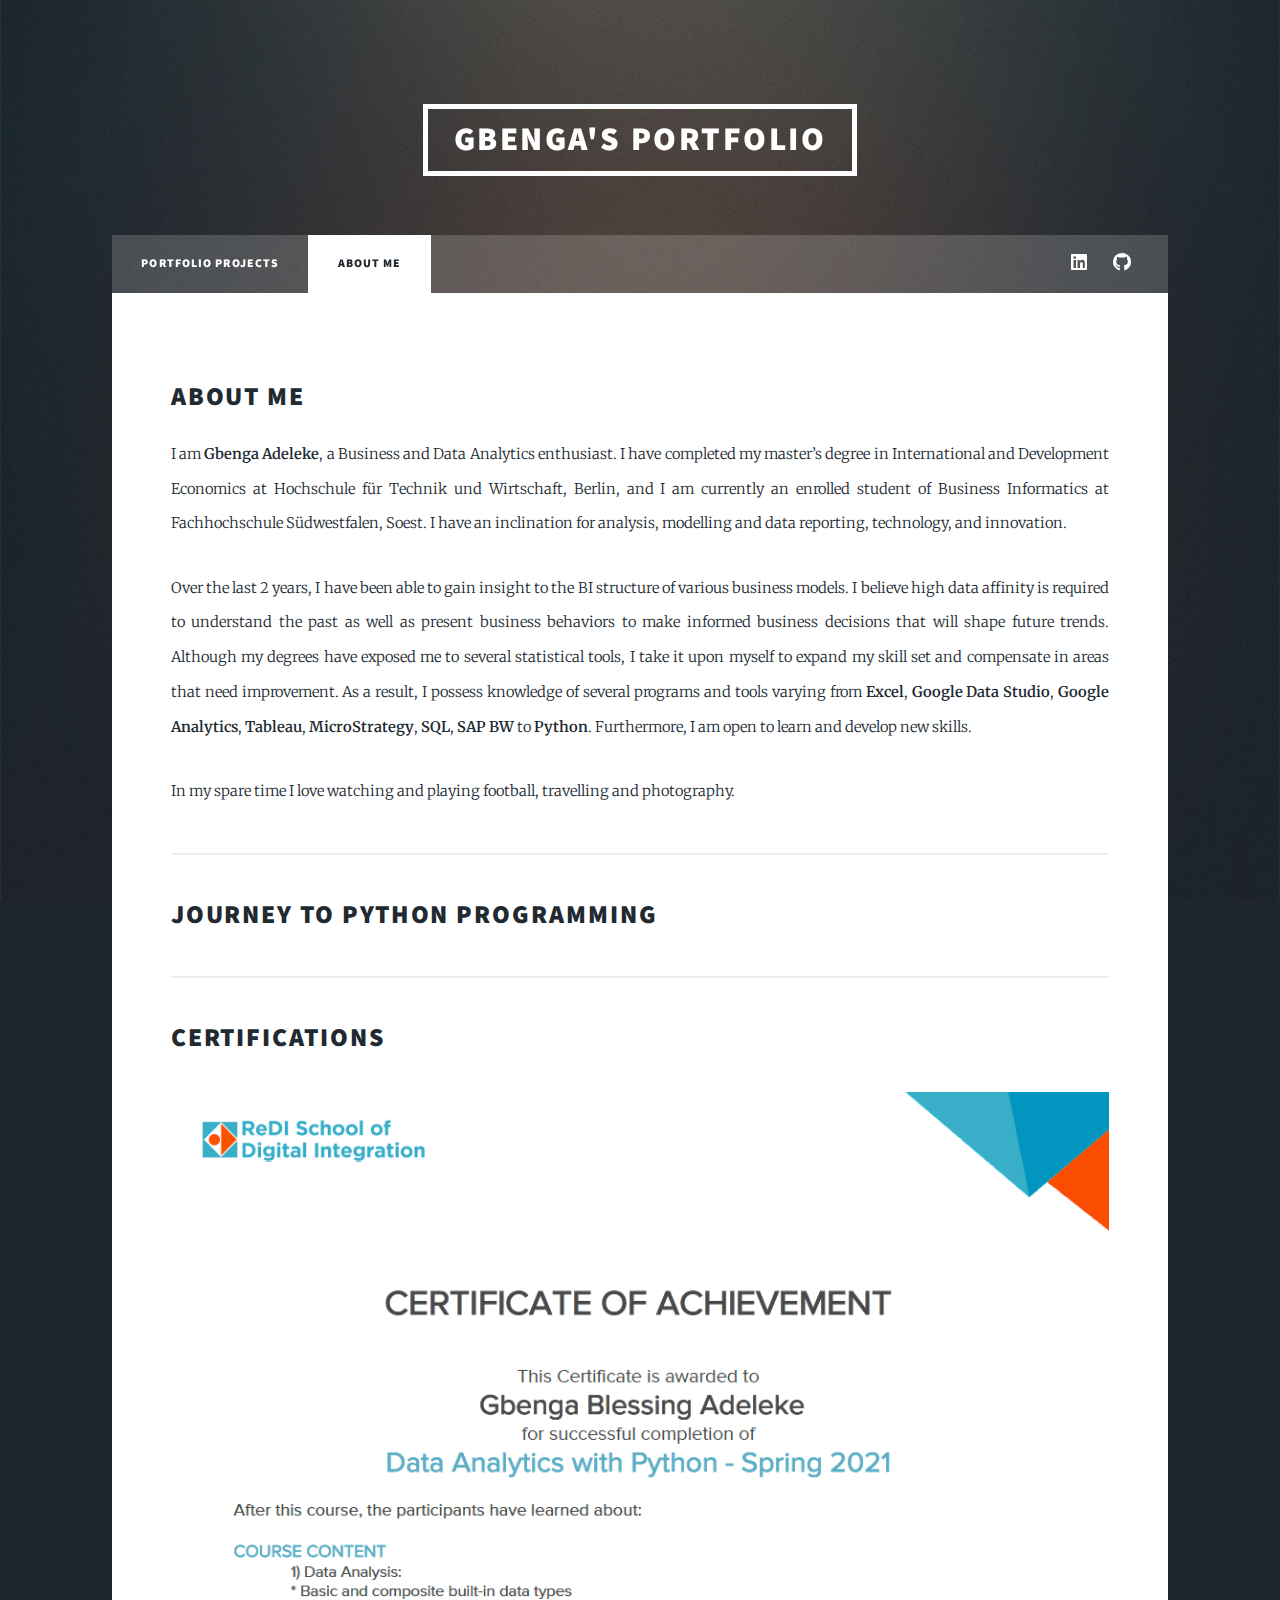
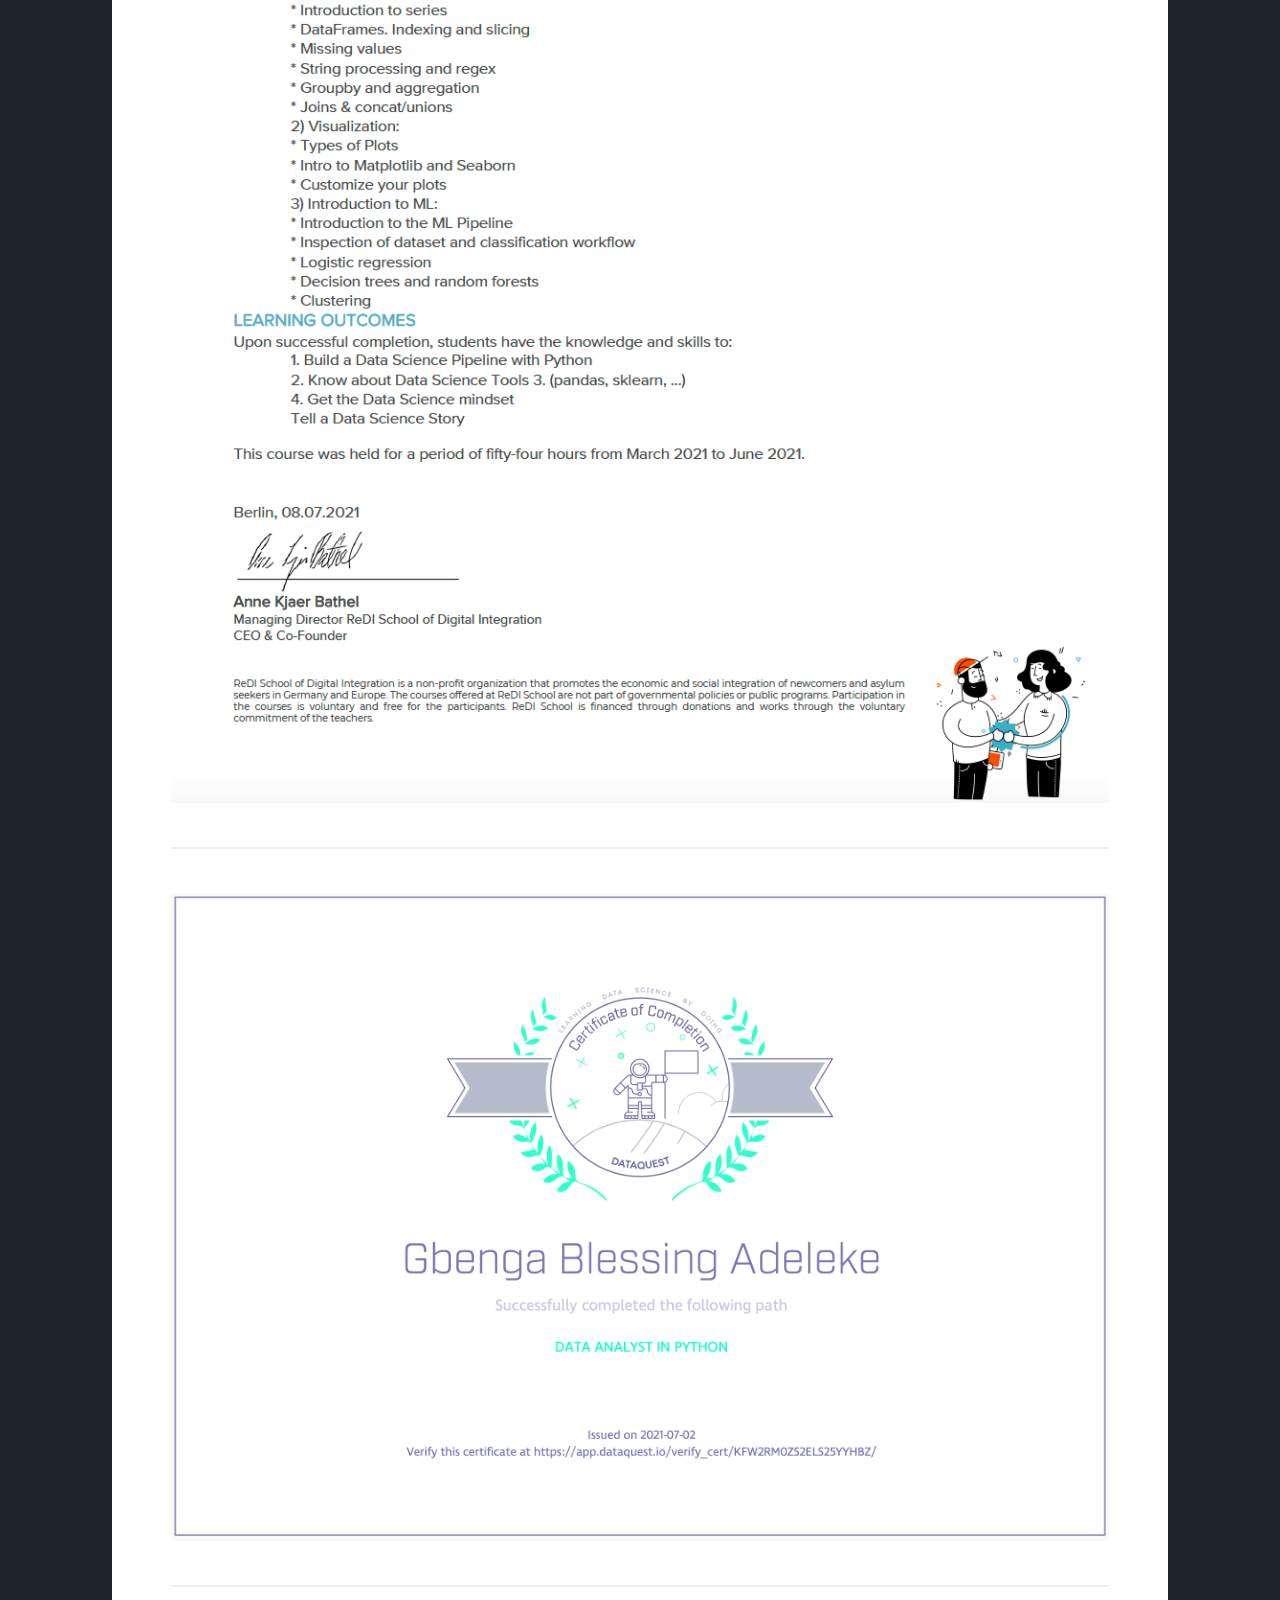
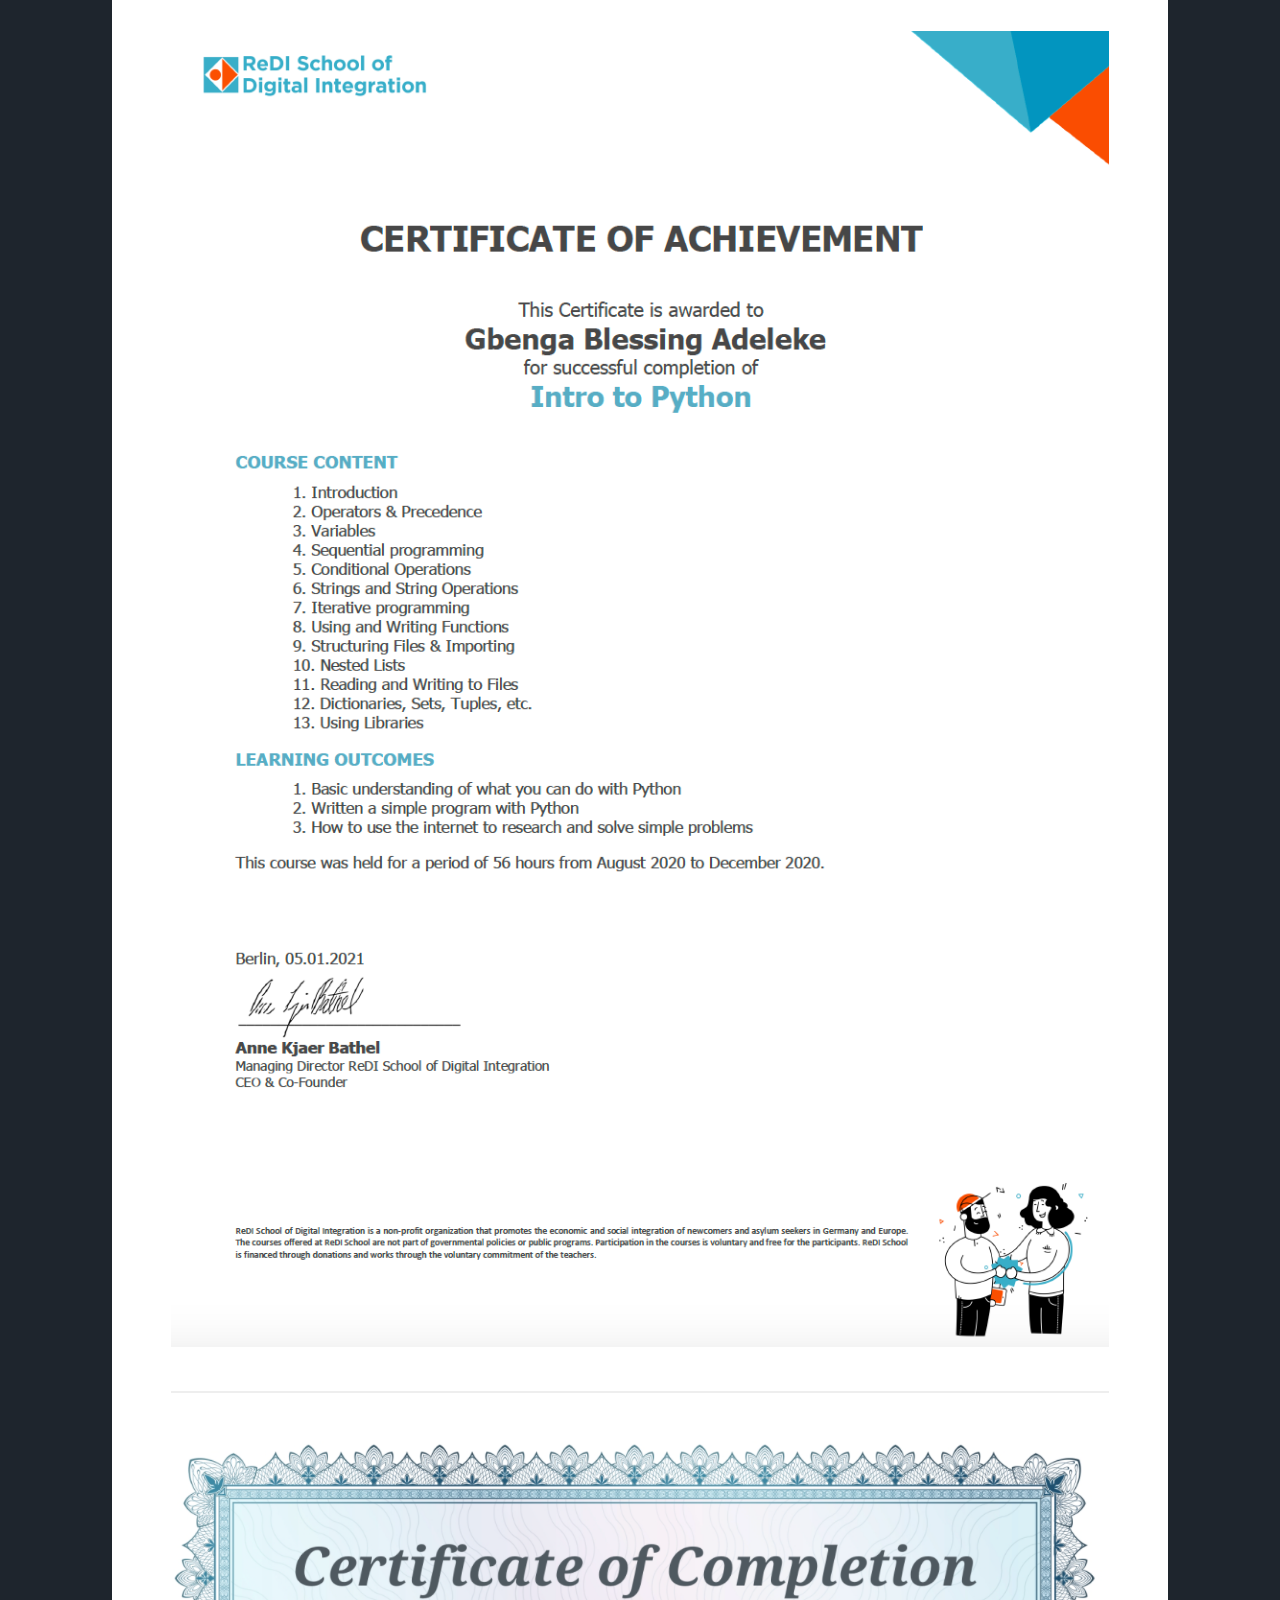
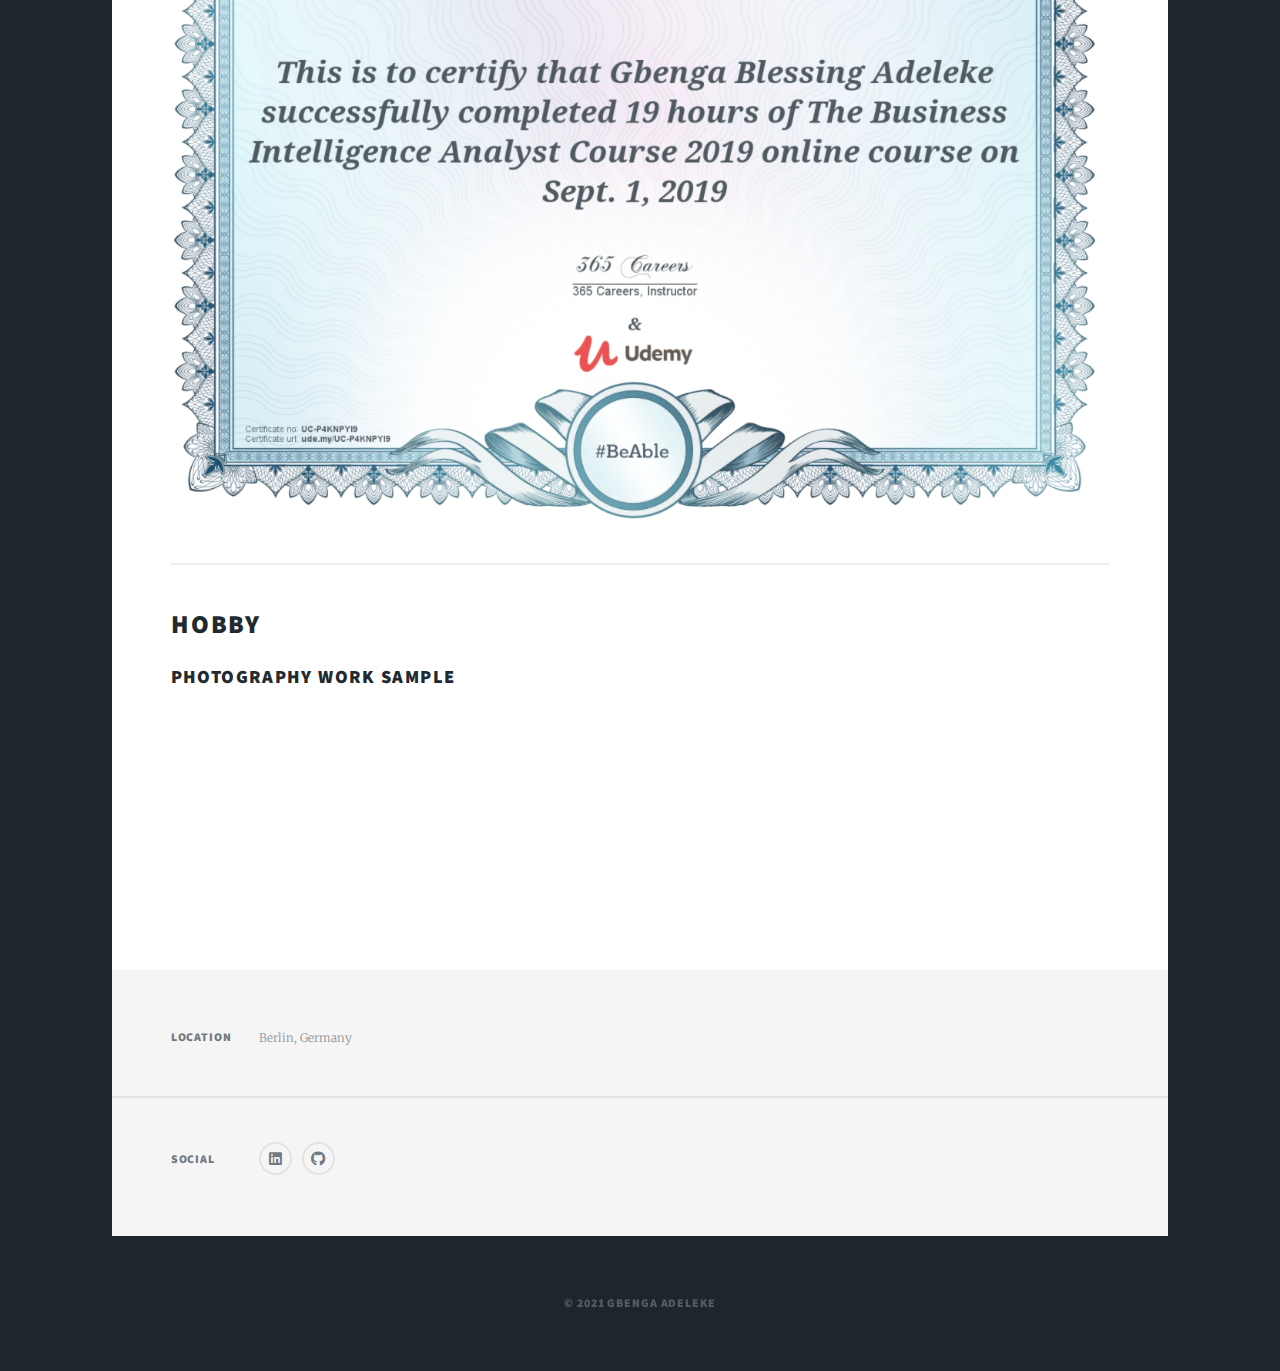
==== elements.html @ 50e75202 "Add files via upload" ====
<!DOCTYPE HTML>
<!--
	Massively by HTML5 UP
	html5up.net | @ajlkn
	Free for personal and commercial use under the CCA 3.0 license (html5up.net/license)
-->
<html>
	<head>
		<title>Gbenga's Portfolio - About Me</title>
		<meta charset="utf-8" />
		<meta name="viewport" content="width=device-width, initial-scale=1, user-scalable=no" />
		<link rel="stylesheet" href="assets/css/main.css" />
		<noscript><link rel="stylesheet" href="assets/css/noscript.css" /></noscript>
	</head>
	<body class="is-preload">

		<!-- Wrapper -->
			<div id="wrapper">

				<!-- Header -->
					<header id="header">
						<a href="index.html" class="logo">Gbenga's Portfolio</a>
					</header>

				<!-- Nav -->
					<nav id="nav">
						<ul class="links">
							<li><a href="index.html">Portfolio Projects</a></li>
							<li class="active"><a href="elements.html">About Me</a></li>
						</ul>
						<ul class="icons">
							<li><a href="https://www.linkedin.com/in/gba/" target="_blank" class="icon brands alt fa-linkedin"><span class="label">Linkedin</span></a></li>
							<li><a href="https://github.com/adenjnr/" class="icon brands alt fa-github" target="_blank"><span class="label">GitHub</span></a></li>
						</ul>
					</nav>

				<!-- Main -->
					<div id="main">

						<!-- Post -->
							<section class="post">
								<!-- Text stuff -->
									<h2>About Me</h2>
									<p>I am <b>Gbenga Adeleke</b>, a Business and Data Analytics enthusiast. I have completed my master’s degree in International and Development Economics at Hochschule für Technik und Wirtschaft, Berlin, and I am currently an enrolled student of Business Informatics at Fachhochschule Südwestfalen, Soest. I have an inclination for analysis, modelling and data reporting, technology, and innovation.</p>
									<p>Over the last 2 years, I have been able to gain insight to the BI structure of various business models. I believe high data affinity is required to understand the past as well as present business behaviors to make informed business decisions that will shape future trends. Although my degrees have exposed me to several statistical tools, I take it upon myself to expand my skill set and compensate in areas that need improvement. As a result, I possess knowledge of several programs and tools varying from <b>Excel</b>, <b>Google Data Studio</b>, <b>Google Analytics</b>, <b>Tableau</b>, <b>MicroStrategy</b>, <b>SQL</b>, <b>SAP BW</b> to <b>Python</b>. Furthermore, I am open to learn and develop new skills.</p>
									<p>In my spare time I love watching and playing football, travelling and photography.</p>
									<hr />
								
									<h2><a href="https://drive.google.com/file/d/1OD9Ype9HSGAbLcI2Hs6OJTnibEJR-MEe/view?usp=sharing" target="_blank">Journey to Python Programming</a></h2>
									<hr />

								<!-- Certifications -->
								<h2>Certifications</h2>

									<span class="image fit"><img src="images/Data Analytics REDi.png" alt="" /></span>
									<hr />
									<span class="image fit"><img src="images/Dataquest.png" alt="" /></span>
									<hr />
									<span class="image fit"><img src="images/Intro to Python REDi.png" alt="" /></span>
									<hr />
									<span class="image fit"><img src="images/Udemy.png" alt="" /></span>
									<hr />
								<!-- Hobby -->
									<h2>Hobby</h2>

									<h3>Photography Work Sample</h3>
									<span class="image fit"><img src="images/TV_Tower.jpg" alt="" /></span>
									<span class="image fit"><img src="images/Sunfall.JPG" alt="" /></span>
									<span class="image fit"><img src="images/Lake.jpg" alt="" /></span>
									<span class="image fit"><img src="images/Spring.jpg" alt="" /></span>
									<span class="image fit"><img src="images/sample.JPG" alt="" /></span>
									</div>

									
</code></pre>

							</section>

					</div>

				<!-- Footer -->
					<footer id="footer">
						<section class="split contact">
							<section class="alt">
								<h3>Location</h3>
								<p>Berlin, Germany</p>
							</section>
							<section>
								<h3>Social</h3>
								<ul class="icons alt">
									<li><a href="https://www.linkedin.com/in/gba/" target="_blank" class="icon brands alt fa-linkedin"><span class="label">Linkedin</span></a></li>
									<li><a href="https://github.com/adenjnr/" class="icon brands alt fa-github" target="_blank"><span class="label">GitHub</span></a></li>
								</ul>
							</section>
						</section>
					</footer>

				<!-- Copyright -->
					<div id="copyright">
						<ul><li>&copy; 2021 Gbenga Adeleke</li></ul>
					</div>

			</div>

		<!-- Scripts -->
			<script src="assets/js/jquery.min.js"></script>
			<script src="assets/js/jquery.scrollex.min.js"></script>
			<script src="assets/js/jquery.scrolly.min.js"></script>
			<script src="assets/js/browser.min.js"></script>
			<script src="assets/js/breakpoints.min.js"></script>
			<script src="assets/js/util.js"></script>
			<script src="assets/js/main.js"></script>

	</body>
</html>
---- assets/css/main.css ----
@import url(fontawesome-all.min.css);
@import url("https://fonts.googleapis.com/css?family=Merriweather:300,700,300italic,700italic|Source+Sans+Pro:900");

/*
	Massively by HTML5 UP
	html5up.net | @ajlkn
	Free for personal and commercial use under the CCA 3.0 license (html5up.net/license)
*/

html, body, div, span, applet, object,
iframe, h1, h2, h3, h4, h5, h6, p, blockquote,
pre, a, abbr, acronym, address, big, cite,
code, del, dfn, em, img, ins, kbd, q, s, samp,
small, strike, strong, sub, sup, tt, var, b,
u, i, center, dl, dt, dd, ol, ul, li, fieldset,
form, label, legend, table, caption, tbody,
tfoot, thead, tr, th, td, article, aside,
canvas, details, embed, figure, figcaption,
footer, header, hgroup, menu, nav, output, ruby,
section, summary, time, mark, audio, video {
	margin: 0;
	padding: 0;
	border: 0;
	font-size: 100%;
	font: inherit;
	vertical-align: baseline;}

article, aside, details, figcaption, figure,
footer, header, hgroup, menu, nav, section {
	display: block;}

body {
	line-height: 1;
}

ol, ul {
	list-style: none;
}

blockquote, q {
	quotes: none;
}

	blockquote:before, blockquote:after, q:before, q:after {
		content: '';
		content: none;
	}

table {
	border-collapse: collapse;
	border-spacing: 0;
}

body {
	-webkit-text-size-adjust: none;
}

mark {
	background-color: transparent;
	color: inherit;
}

input::-moz-focus-inner {
	border: 0;
	padding: 0;
}

input, select, textarea {
	-moz-appearance: none;
	-webkit-appearance: none;
	-ms-appearance: none;
	appearance: none;
}

/* Basic */

	@-ms-viewport {
		width: device-width;
	}

	body {
		-ms-overflow-style: scrollbar;
	}

	@media screen and (max-width: 480px) {

		html, body {
			min-width: 320px;
		}

	}

	html {
		box-sizing: border-box;
	}

	*, *:before, *:after {
		box-sizing: inherit;
	}

	body {
		background-color: #1e252d;
	}

		body.is-preload *, body.is-preload *:before, body.is-preload *:after {
			-moz-animation: none !important;
			-webkit-animation: none !important;
			-ms-animation: none !important;
			animation: none !important;
			-moz-transition: none !important;
			-webkit-transition: none !important;
			-ms-transition: none !important;
			transition: none !important;
		}

/* Type */

	html {
		font-size: 16pt;
	}

		@media screen and (max-width: 1680px) {

			html {
				font-size: 12pt;
			}

		}

		@media screen and (max-width: 1280px) {

			html {
				font-size: 11pt;
			}

		}

		@media screen and (max-width: 360px) {

			html {
				font-size: 10pt;
			}

		}

	body {
		color: #212931;
	}

	body, input, select, textarea {
		font-family: "Merriweather", Georgia, serif;
		font-weight: 300;
		font-size: 1rem;
		line-height: 2.375;
	}

	a {
		-moz-transition: color 0.2s ease-in-out, background-color 0.2s ease-in-out, border-color 0.2s ease-in-out, box-shadow 0.2s ease-in-out;
		-webkit-transition: color 0.2s ease-in-out, background-color 0.2s ease-in-out, border-color 0.2s ease-in-out, box-shadow 0.2s ease-in-out;
		-ms-transition: color 0.2s ease-in-out, background-color 0.2s ease-in-out, border-color 0.2s ease-in-out, box-shadow 0.2s ease-in-out;
		transition: color 0.2s ease-in-out, background-color 0.2s ease-in-out, border-color 0.2s ease-in-out, box-shadow 0.2s ease-in-out;
		border-bottom: dotted 1px;
		text-decoration: none;
	}

		a:hover {
			border-bottom-color: transparent;
		}

	strong, b {
		font-weight: 600;
	}

	em, i {
		font-style: italic;
	}

	p {
		text-align: justify;
		margin: 0 0 2rem 0;
	}

	h1, h2, h3, h4, h5, h6 {
		font-family: "Source Sans Pro", Helvetica, sans-serif;
		font-weight: 900;
		line-height: 1.5;
		letter-spacing: 0.075em;
		text-transform: uppercase;
		margin: 0 0 1rem 0;
	}

		h1 a, h2 a, h3 a, h4 a, h5 a, h6 a {
			border-bottom: 0;
			color: inherit;
			text-decoration: none;
		}

	h1 {
		font-size: 4rem;
		line-height: 1.1;
		margin: 0 0 2rem 0;
	}

	h2 {
		font-size: 1.75rem;
		line-height: 1.3;
		margin: 0 0 1.5rem 0;
	}

	h3 {
		font-size: 1.25rem;
		margin: 0 0 1.5rem 0;
	}

	h4 {
		font-size: 1rem;
	}

	h5 {
		font-size: 0.9rem;
	}

	h6 {
		font-size: 0.8rem;
	}

	sub {
		font-size: 0.8rem;
		position: relative;
		top: 0.5rem;
	}

	sup {
		font-size: 0.8rem;
		position: relative;
		top: -0.5rem;
	}

	blockquote {
		border-left: solid 4px;
		font-style: italic;
		margin: 0 0 2rem 0;
		padding: 0.5rem 0 0.5rem 2rem;
	}

	code {
		border: solid 2px;
		font-family: "Courier New", monospace;
		font-size: 0.9rem;
		margin: 0 0.25rem;
		padding: 0.25rem 0.65rem;
	}

	pre {
		-webkit-overflow-scrolling: touch;
		font-family: "Courier New", monospace;
		font-size: 0.9rem;
		margin: 0 0 2rem 0;
	}

		pre code {
			display: block;
			line-height: 1.75;
			padding: 1rem 1.5rem;
			overflow-x: auto;
		}

	hr {
		border: 0;
		border-bottom: solid 2px;
		margin: 3rem 0;
	}

		hr.major {
			margin: 5rem 0;
		}

	.align-left {
		text-align: left;
	}

	.align-center {
		text-align: center;
	}

	.align-right {
		text-align: right;
	}

	input, select, textarea {
		color: #212931;
	}

	a {
		color: #212931;
		border-bottom-color: rgba(33, 41, 49, 0.5);
	}

		a:hover {
			border-bottom-color: transparent;
			color: #18bfef !important;
		}

	strong, b {
		color: #212931;
	}

	h1, h2, h3, h4, h5, h6 {
		color: #212931;
	}

	blockquote {
		border-left-color: #eeeeee;
	}

	code {
		background: rgba(220, 220, 220, 0.25);
		border-color: #eeeeee;
	}

	hr {
		border-bottom-color: #eeeeee;
	}

/* Row */

	.row {
		display: flex;
		flex-wrap: wrap;
		box-sizing: border-box;
		align-items: stretch;
	}

		.row > * {
			box-sizing: border-box;
		}

		.row.gtr-uniform > * > :last-child {
			margin-bottom: 0;
		}

		.row.aln-left {
			justify-content: flex-start;
		}

		.row.aln-center {
			justify-content: center;
		}

		.row.aln-right {
			justify-content: flex-end;
		}

		.row.aln-top {
			align-items: flex-start;
		}

		.row.aln-middle {
			align-items: center;
		}

		.row.aln-bottom {
			align-items: flex-end;
		}

		.row > .imp {
			order: -1;
		}

		.row > .col-1 {
			width: 8.33333%;
		}

		.row > .off-1 {
			margin-left: 8.33333%;
		}

		.row > .col-2 {
			width: 16.66667%;
		}

		.row > .off-2 {
			margin-left: 16.66667%;
		}

		.row > .col-3 {
			width: 25%;
		}

		.row > .off-3 {
			margin-left: 25%;
		}

		.row > .col-4 {
			width: 33.33333%;
		}

		.row > .off-4 {
			margin-left: 33.33333%;
		}

		.row > .col-5 {
			width: 41.66667%;
		}

		.row > .off-5 {
			margin-left: 41.66667%;
		}

		.row > .col-6 {
			width: 50%;
		}

		.row > .off-6 {
			margin-left: 50%;
		}

		.row > .col-7 {
			width: 58.33333%;
		}

		.row > .off-7 {
			margin-left: 58.33333%;
		}

		.row > .col-8 {
			width: 66.66667%;
		}

		.row > .off-8 {
			margin-left: 66.66667%;
		}

		.row > .col-9 {
			width: 75%;
		}

		.row > .off-9 {
			margin-left: 75%;
		}

		.row > .col-10 {
			width: 83.33333%;
		}

		.row > .off-10 {
			margin-left: 83.33333%;
		}

		.row > .col-11 {
			width: 91.66667%;
		}

		.row > .off-11 {
			margin-left: 91.66667%;
		}

		.row > .col-12 {
			width: 100%;
		}

		.row > .off-12 {
			margin-left: 100%;
		}

		.row.gtr-0 {
			margin-top: 0;
			margin-left: 0rem;
		}

			.row.gtr-0 > * {
				padding: 0 0 0 0rem;
			}

			.row.gtr-0.gtr-uniform {
				margin-top: 0rem;
			}

				.row.gtr-0.gtr-uniform > * {
					padding-top: 0rem;
				}

		.row.gtr-25 {
			margin-top: 0;
			margin-left: -0.375rem;
		}

			.row.gtr-25 > * {
				padding: 0 0 0 0.375rem;
			}

			.row.gtr-25.gtr-uniform {
				margin-top: -0.375rem;
			}

				.row.gtr-25.gtr-uniform > * {
					padding-top: 0.375rem;
				}

		.row.gtr-50 {
			margin-top: 0;
			margin-left: -0.75rem;
		}

			.row.gtr-50 > * {
				padding: 0 0 0 0.75rem;
			}

			.row.gtr-50.gtr-uniform {
				margin-top: -0.75rem;
			}

				.row.gtr-50.gtr-uniform > * {
					padding-top: 0.75rem;
				}

		.row {
			margin-top: 0;
			margin-left: -1.5rem;
		}

			.row > * {
				padding: 0 0 0 1.5rem;
			}

			.row.gtr-uniform {
				margin-top: -1.5rem;
			}

				.row.gtr-uniform > * {
					padding-top: 1.5rem;
				}

		.row.gtr-150 {
			margin-top: 0;
			margin-left: -2.25rem;
		}

			.row.gtr-150 > * {
				padding: 0 0 0 2.25rem;
			}

			.row.gtr-150.gtr-uniform {
				margin-top: -2.25rem;
			}

				.row.gtr-150.gtr-uniform > * {
					padding-top: 2.25rem;
				}

		.row.gtr-200 {
			margin-top: 0;
			margin-left: -3rem;
		}

			.row.gtr-200 > * {
				padding: 0 0 0 3rem;
			}

			.row.gtr-200.gtr-uniform {
				margin-top: -3rem;
			}

				.row.gtr-200.gtr-uniform > * {
					padding-top: 3rem;
				}

		@media screen and (max-width: 1680px) {

			.row {
				display: flex;
				flex-wrap: wrap;
				box-sizing: border-box;
				align-items: stretch;
			}

				.row > * {
					box-sizing: border-box;
				}

				.row.gtr-uniform > * > :last-child {
					margin-bottom: 0;
				}

				.row.aln-left {
					justify-content: flex-start;
				}

				.row.aln-center {
					justify-content: center;
				}

				.row.aln-right {
					justify-content: flex-end;
				}

				.row.aln-top {
					align-items: flex-start;
				}

				.row.aln-middle {
					align-items: center;
				}

				.row.aln-bottom {
					align-items: flex-end;
				}

				.row > .imp-xlarge {
					order: -1;
				}

				.row > .col-1-xlarge {
					width: 8.33333%;
				}

				.row > .off-1-xlarge {
					margin-left: 8.33333%;
				}

				.row > .col-2-xlarge {
					width: 16.66667%;
				}

				.row > .off-2-xlarge {
					margin-left: 16.66667%;
				}

				.row > .col-3-xlarge {
					width: 25%;
				}

				.row > .off-3-xlarge {
					margin-left: 25%;
				}

				.row > .col-4-xlarge {
					width: 33.33333%;
				}

				.row > .off-4-xlarge {
					margin-left: 33.33333%;
				}

				.row > .col-5-xlarge {
					width: 41.66667%;
				}

				.row > .off-5-xlarge {
					margin-left: 41.66667%;
				}

				.row > .col-6-xlarge {
					width: 50%;
				}

				.row > .off-6-xlarge {
					margin-left: 50%;
				}

				.row > .col-7-xlarge {
					width: 58.33333%;
				}

				.row > .off-7-xlarge {
					margin-left: 58.33333%;
				}

				.row > .col-8-xlarge {
					width: 66.66667%;
				}

				.row > .off-8-xlarge {
					margin-left: 66.66667%;
				}

				.row > .col-9-xlarge {
					width: 75%;
				}

				.row > .off-9-xlarge {
					margin-left: 75%;
				}

				.row > .col-10-xlarge {
					width: 83.33333%;
				}

				.row > .off-10-xlarge {
					margin-left: 83.33333%;
				}

				.row > .col-11-xlarge {
					width: 91.66667%;
				}

				.row > .off-11-xlarge {
					margin-left: 91.66667%;
				}

				.row > .col-12-xlarge {
					width: 100%;
				}

				.row > .off-12-xlarge {
					margin-left: 100%;
				}

				.row.gtr-0 {
					margin-top: 0;
					margin-left: 0rem;
				}

					.row.gtr-0 > * {
						padding: 0 0 0 0rem;
					}

					.row.gtr-0.gtr-uniform {
						margin-top: 0rem;
					}

						.row.gtr-0.gtr-uniform > * {
							padding-top: 0rem;
						}

				.row.gtr-25 {
					margin-top: 0;
					margin-left: -0.375rem;
				}

					.row.gtr-25 > * {
						padding: 0 0 0 0.375rem;
					}

					.row.gtr-25.gtr-uniform {
						margin-top: -0.375rem;
					}

						.row.gtr-25.gtr-uniform > * {
							padding-top: 0.375rem;
						}

				.row.gtr-50 {
					margin-top: 0;
					margin-left: -0.75rem;
				}

					.row.gtr-50 > * {
						padding: 0 0 0 0.75rem;
					}

					.row.gtr-50.gtr-uniform {
						margin-top: -0.75rem;
					}

						.row.gtr-50.gtr-uniform > * {
							padding-top: 0.75rem;
						}

				.row {
					margin-top: 0;
					margin-left: -1.5rem;
				}

					.row > * {
						padding: 0 0 0 1.5rem;
					}

					.row.gtr-uniform {
						margin-top: -1.5rem;
					}

						.row.gtr-uniform > * {
							padding-top: 1.5rem;
						}

				.row.gtr-150 {
					margin-top: 0;
					margin-left: -2.25rem;
				}

					.row.gtr-150 > * {
						padding: 0 0 0 2.25rem;
					}

					.row.gtr-150.gtr-uniform {
						margin-top: -2.25rem;
					}

						.row.gtr-150.gtr-uniform > * {
							padding-top: 2.25rem;
						}

				.row.gtr-200 {
					margin-top: 0;
					margin-left: -3rem;
				}

					.row.gtr-200 > * {
						padding: 0 0 0 3rem;
					}

					.row.gtr-200.gtr-uniform {
						margin-top: -3rem;
					}

						.row.gtr-200.gtr-uniform > * {
							padding-top: 3rem;
						}

		}

		@media screen and (max-width: 1280px) {

			.row {
				display: flex;
				flex-wrap: wrap;
				box-sizing: border-box;
				align-items: stretch;
			}

				.row > * {
					box-sizing: border-box;
				}

				.row.gtr-uniform > * > :last-child {
					margin-bottom: 0;
				}

				.row.aln-left {
					justify-content: flex-start;
				}

				.row.aln-center {
					justify-content: center;
				}

				.row.aln-right {
					justify-content: flex-end;
				}

				.row.aln-top {
					align-items: flex-start;
				}

				.row.aln-middle {
					align-items: center;
				}

				.row.aln-bottom {
					align-items: flex-end;
				}

				.row > .imp-large {
					order: -1;
				}

				.row > .col-1-large {
					width: 8.33333%;
				}

				.row > .off-1-large {
					margin-left: 8.33333%;
				}

				.row > .col-2-large {
					width: 16.66667%;
				}

				.row > .off-2-large {
					margin-left: 16.66667%;
				}

				.row > .col-3-large {
					width: 25%;
				}

				.row > .off-3-large {
					margin-left: 25%;
				}

				.row > .col-4-large {
					width: 33.33333%;
				}

				.row > .off-4-large {
					margin-left: 33.33333%;
				}

				.row > .col-5-large {
					width: 41.66667%;
				}

				.row > .off-5-large {
					margin-left: 41.66667%;
				}

				.row > .col-6-large {
					width: 50%;
				}

				.row > .off-6-large {
					margin-left: 50%;
				}

				.row > .col-7-large {
					width: 58.33333%;
				}

				.row > .off-7-large {
					margin-left: 58.33333%;
				}

				.row > .col-8-large {
					width: 66.66667%;
				}

				.row > .off-8-large {
					margin-left: 66.66667%;
				}

				.row > .col-9-large {
					width: 75%;
				}

				.row > .off-9-large {
					margin-left: 75%;
				}

				.row > .col-10-large {
					width: 83.33333%;
				}

				.row > .off-10-large {
					margin-left: 83.33333%;
				}

				.row > .col-11-large {
					width: 91.66667%;
				}

				.row > .off-11-large {
					margin-left: 91.66667%;
				}

				.row > .col-12-large {
					width: 100%;
				}

				.row > .off-12-large {
					margin-left: 100%;
				}

				.row.gtr-0 {
					margin-top: 0;
					margin-left: 0rem;
				}

					.row.gtr-0 > * {
						padding: 0 0 0 0rem;
					}

					.row.gtr-0.gtr-uniform {
						margin-top: 0rem;
					}

						.row.gtr-0.gtr-uniform > * {
							padding-top: 0rem;
						}

				.row.gtr-25 {
					margin-top: 0;
					margin-left: -0.375rem;
				}

					.row.gtr-25 > * {
						padding: 0 0 0 0.375rem;
					}

					.row.gtr-25.gtr-uniform {
						margin-top: -0.375rem;
					}

						.row.gtr-25.gtr-uniform > * {
							padding-top: 0.375rem;
						}

				.row.gtr-50 {
					margin-top: 0;
					margin-left: -0.75rem;
				}

					.row.gtr-50 > * {
						padding: 0 0 0 0.75rem;
					}

					.row.gtr-50.gtr-uniform {
						margin-top: -0.75rem;
					}

						.row.gtr-50.gtr-uniform > * {
							padding-top: 0.75rem;
						}

				.row {
					margin-top: 0;
					margin-left: -1.5rem;
				}

					.row > * {
						padding: 0 0 0 1.5rem;
					}

					.row.gtr-uniform {
						margin-top: -1.5rem;
					}

						.row.gtr-uniform > * {
							padding-top: 1.5rem;
						}

				.row.gtr-150 {
					margin-top: 0;
					margin-left: -2.25rem;
				}

					.row.gtr-150 > * {
						padding: 0 0 0 2.25rem;
					}

					.row.gtr-150.gtr-uniform {
						margin-top: -2.25rem;
					}

						.row.gtr-150.gtr-uniform > * {
							padding-top: 2.25rem;
						}

				.row.gtr-200 {
					margin-top: 0;
					margin-left: -3rem;
				}

					.row.gtr-200 > * {
						padding: 0 0 0 3rem;
					}

					.row.gtr-200.gtr-uniform {
						margin-top: -3rem;
					}

						.row.gtr-200.gtr-uniform > * {
							padding-top: 3rem;
						}

		}

		@media screen and (max-width: 980px) {

			.row {
				display: flex;
				flex-wrap: wrap;
				box-sizing: border-box;
				align-items: stretch;
			}

				.row > * {
					box-sizing: border-box;
				}

				.row.gtr-uniform > * > :last-child {
					margin-bottom: 0;
				}

				.row.aln-left {
					justify-content: flex-start;
				}

				.row.aln-center {
					justify-content: center;
				}

				.row.aln-right {
					justify-content: flex-end;
				}

				.row.aln-top {
					align-items: flex-start;
				}

				.row.aln-middle {
					align-items: center;
				}

				.row.aln-bottom {
					align-items: flex-end;
				}

				.row > .imp-medium {
					order: -1;
				}

				.row > .col-1-medium {
					width: 8.33333%;
				}

				.row > .off-1-medium {
					margin-left: 8.33333%;
				}

				.row > .col-2-medium {
					width: 16.66667%;
				}

				.row > .off-2-medium {
					margin-left: 16.66667%;
				}

				.row > .col-3-medium {
					width: 25%;
				}

				.row > .off-3-medium {
					margin-left: 25%;
				}

				.row > .col-4-medium {
					width: 33.33333%;
				}

				.row > .off-4-medium {
					margin-left: 33.33333%;
				}

				.row > .col-5-medium {
					width: 41.66667%;
				}

				.row > .off-5-medium {
					margin-left: 41.66667%;
				}

				.row > .col-6-medium {
					width: 50%;
				}

				.row > .off-6-medium {
					margin-left: 50%;
				}

				.row > .col-7-medium {
					width: 58.33333%;
				}

				.row > .off-7-medium {
					margin-left: 58.33333%;
				}

				.row > .col-8-medium {
					width: 66.66667%;
				}

				.row > .off-8-medium {
					margin-left: 66.66667%;
				}

				.row > .col-9-medium {
					width: 75%;
				}

				.row > .off-9-medium {
					margin-left: 75%;
				}

				.row > .col-10-medium {
					width: 83.33333%;
				}

				.row > .off-10-medium {
					margin-left: 83.33333%;
				}

				.row > .col-11-medium {
					width: 91.66667%;
				}

				.row > .off-11-medium {
					margin-left: 91.66667%;
				}

				.row > .col-12-medium {
					width: 100%;
				}

				.row > .off-12-medium {
					margin-left: 100%;
				}

				.row.gtr-0 {
					margin-top: 0;
					margin-left: 0rem;
				}

					.row.gtr-0 > * {
						padding: 0 0 0 0rem;
					}

					.row.gtr-0.gtr-uniform {
						margin-top: 0rem;
					}

						.row.gtr-0.gtr-uniform > * {
							padding-top: 0rem;
						}

				.row.gtr-25 {
					margin-top: 0;
					margin-left: -0.375rem;
				}

					.row.gtr-25 > * {
						padding: 0 0 0 0.375rem;
					}

					.row.gtr-25.gtr-uniform {
						margin-top: -0.375rem;
					}

						.row.gtr-25.gtr-uniform > * {
							padding-top: 0.375rem;
						}

				.row.gtr-50 {
					margin-top: 0;
					margin-left: -0.75rem;
				}

					.row.gtr-50 > * {
						padding: 0 0 0 0.75rem;
					}

					.row.gtr-50.gtr-uniform {
						margin-top: -0.75rem;
					}

						.row.gtr-50.gtr-uniform > * {
							padding-top: 0.75rem;
						}

				.row {
					margin-top: 0;
					margin-left: -1.5rem;
				}

					.row > * {
						padding: 0 0 0 1.5rem;
					}

					.row.gtr-uniform {
						margin-top: -1.5rem;
					}

						.row.gtr-uniform > * {
							padding-top: 1.5rem;
						}

				.row.gtr-150 {
					margin-top: 0;
					margin-left: -2.25rem;
				}

					.row.gtr-150 > * {
						padding: 0 0 0 2.25rem;
					}

					.row.gtr-150.gtr-uniform {
						margin-top: -2.25rem;
					}

						.row.gtr-150.gtr-uniform > * {
							padding-top: 2.25rem;
						}

				.row.gtr-200 {
					margin-top: 0;
					margin-left: -3rem;
				}

					.row.gtr-200 > * {
						padding: 0 0 0 3rem;
					}

					.row.gtr-200.gtr-uniform {
						margin-top: -3rem;
					}

						.row.gtr-200.gtr-uniform > * {
							padding-top: 3rem;
						}

		}

		@media screen and (max-width: 736px) {

			.row {
				display: flex;
				flex-wrap: wrap;
				box-sizing: border-box;
				align-items: stretch;
			}

				.row > * {
					box-sizing: border-box;
				}

				.row.gtr-uniform > * > :last-child {
					margin-bottom: 0;
				}

				.row.aln-left {
					justify-content: flex-start;
				}

				.row.aln-center {
					justify-content: center;
				}

				.row.aln-right {
					justify-content: flex-end;
				}

				.row.aln-top {
					align-items: flex-start;
				}

				.row.aln-middle {
					align-items: center;
				}

				.row.aln-bottom {
					align-items: flex-end;
				}

				.row > .imp-small {
					order: -1;
				}

				.row > .col-1-small {
					width: 8.33333%;
				}

				.row > .off-1-small {
					margin-left: 8.33333%;
				}

				.row > .col-2-small {
					width: 16.66667%;
				}

				.row > .off-2-small {
					margin-left: 16.66667%;
				}

				.row > .col-3-small {
					width: 25%;
				}

				.row > .off-3-small {
					margin-left: 25%;
				}

				.row > .col-4-small {
					width: 33.33333%;
				}

				.row > .off-4-small {
					margin-left: 33.33333%;
				}

				.row > .col-5-small {
					width: 41.66667%;
				}

				.row > .off-5-small {
					margin-left: 41.66667%;
				}

				.row > .col-6-small {
					width: 50%;
				}

				.row > .off-6-small {
					margin-left: 50%;
				}

				.row > .col-7-small {
					width: 58.33333%;
				}

				.row > .off-7-small {
					margin-left: 58.33333%;
				}

				.row > .col-8-small {
					width: 66.66667%;
				}

				.row > .off-8-small {
					margin-left: 66.66667%;
				}

				.row > .col-9-small {
					width: 75%;
				}

				.row > .off-9-small {
					margin-left: 75%;
				}

				.row > .col-10-small {
					width: 83.33333%;
				}

				.row > .off-10-small {
					margin-left: 83.33333%;
				}

				.row > .col-11-small {
					width: 91.66667%;
				}

				.row > .off-11-small {
					margin-left: 91.66667%;
				}

				.row > .col-12-small {
					width: 100%;
				}

				.row > .off-12-small {
					margin-left: 100%;
				}

				.row.gtr-0 {
					margin-top: 0;
					margin-left: 0rem;
				}

					.row.gtr-0 > * {
						padding: 0 0 0 0rem;
					}

					.row.gtr-0.gtr-uniform {
						margin-top: 0rem;
					}

						.row.gtr-0.gtr-uniform > * {
							padding-top: 0rem;
						}

				.row.gtr-25 {
					margin-top: 0;
					margin-left: -0.375rem;
				}

					.row.gtr-25 > * {
						padding: 0 0 0 0.375rem;
					}

					.row.gtr-25.gtr-uniform {
						margin-top: -0.375rem;
					}

						.row.gtr-25.gtr-uniform > * {
							padding-top: 0.375rem;
						}

				.row.gtr-50 {
					margin-top: 0;
					margin-left: -0.75rem;
				}

					.row.gtr-50 > * {
						padding: 0 0 0 0.75rem;
					}

					.row.gtr-50.gtr-uniform {
						margin-top: -0.75rem;
					}

						.row.gtr-50.gtr-uniform > * {
							padding-top: 0.75rem;
						}

				.row {
					margin-top: 0;
					margin-left: -1.5rem;
				}

					.row > * {
						padding: 0 0 0 1.5rem;
					}

					.row.gtr-uniform {
						margin-top: -1.5rem;
					}

						.row.gtr-uniform > * {
							padding-top: 1.5rem;
						}

				.row.gtr-150 {
					margin-top: 0;
					margin-left: -2.25rem;
				}

					.row.gtr-150 > * {
						padding: 0 0 0 2.25rem;
					}

					.row.gtr-150.gtr-uniform {
						margin-top: -2.25rem;
					}

						.row.gtr-150.gtr-uniform > * {
							padding-top: 2.25rem;
						}

				.row.gtr-200 {
					margin-top: 0;
					margin-left: -3rem;
				}

					.row.gtr-200 > * {
						padding: 0 0 0 3rem;
					}

					.row.gtr-200.gtr-uniform {
						margin-top: -3rem;
					}

						.row.gtr-200.gtr-uniform > * {
							padding-top: 3rem;
						}

		}

		@media screen and (max-width: 480px) {

			.row {
				display: flex;
				flex-wrap: wrap;
				box-sizing: border-box;
				align-items: stretch;
			}

				.row > * {
					box-sizing: border-box;
				}

				.row.gtr-uniform > * > :last-child {
					margin-bottom: 0;
				}

				.row.aln-left {
					justify-content: flex-start;
				}

				.row.aln-center {
					justify-content: center;
				}

				.row.aln-right {
					justify-content: flex-end;
				}

				.row.aln-top {
					align-items: flex-start;
				}

				.row.aln-middle {
					align-items: center;
				}

				.row.aln-bottom {
					align-items: flex-end;
				}

				.row > .imp-xsmall {
					order: -1;
				}

				.row > .col-1-xsmall {
					width: 8.33333%;
				}

				.row > .off-1-xsmall {
					margin-left: 8.33333%;
				}

				.row > .col-2-xsmall {
					width: 16.66667%;
				}

				.row > .off-2-xsmall {
					margin-left: 16.66667%;
				}

				.row > .col-3-xsmall {
					width: 25%;
				}

				.row > .off-3-xsmall {
					margin-left: 25%;
				}

				.row > .col-4-xsmall {
					width: 33.33333%;
				}

				.row > .off-4-xsmall {
					margin-left: 33.33333%;
				}

				.row > .col-5-xsmall {
					width: 41.66667%;
				}

				.row > .off-5-xsmall {
					margin-left: 41.66667%;
				}

				.row > .col-6-xsmall {
					width: 50%;
				}

				.row > .off-6-xsmall {
					margin-left: 50%;
				}

				.row > .col-7-xsmall {
					width: 58.33333%;
				}

				.row > .off-7-xsmall {
					margin-left: 58.33333%;
				}

				.row > .col-8-xsmall {
					width: 66.66667%;
				}

				.row > .off-8-xsmall {
					margin-left: 66.66667%;
				}

				.row > .col-9-xsmall {
					width: 75%;
				}

				.row > .off-9-xsmall {
					margin-left: 75%;
				}

				.row > .col-10-xsmall {
					width: 83.33333%;
				}

				.row > .off-10-xsmall {
					margin-left: 83.33333%;
				}

				.row > .col-11-xsmall {
					width: 91.66667%;
				}

				.row > .off-11-xsmall {
					margin-left: 91.66667%;
				}

				.row > .col-12-xsmall {
					width: 100%;
				}

				.row > .off-12-xsmall {
					margin-left: 100%;
				}

				.row.gtr-0 {
					margin-top: 0;
					margin-left: 0rem;
				}

					.row.gtr-0 > * {
						padding: 0 0 0 0rem;
					}

					.row.gtr-0.gtr-uniform {
						margin-top: 0rem;
					}

						.row.gtr-0.gtr-uniform > * {
							padding-top: 0rem;
						}

				.row.gtr-25 {
					margin-top: 0;
					margin-left: -0.375rem;
				}

					.row.gtr-25 > * {
						padding: 0 0 0 0.375rem;
					}

					.row.gtr-25.gtr-uniform {
						margin-top: -0.375rem;
					}

						.row.gtr-25.gtr-uniform > * {
							padding-top: 0.375rem;
						}

				.row.gtr-50 {
					margin-top: 0;
					margin-left: -0.75rem;
				}

					.row.gtr-50 > * {
						padding: 0 0 0 0.75rem;
					}

					.row.gtr-50.gtr-uniform {
						margin-top: -0.75rem;
					}

						.row.gtr-50.gtr-uniform > * {
							padding-top: 0.75rem;
						}

				.row {
					margin-top: 0;
					margin-left: -1.5rem;
				}

					.row > * {
						padding: 0 0 0 1.5rem;
					}

					.row.gtr-uniform {
						margin-top: -1.5rem;
					}

						.row.gtr-uniform > * {
							padding-top: 1.5rem;
						}

				.row.gtr-150 {
					margin-top: 0;
					margin-left: -2.25rem;
				}

					.row.gtr-150 > * {
						padding: 0 0 0 2.25rem;
					}

					.row.gtr-150.gtr-uniform {
						margin-top: -2.25rem;
					}

						.row.gtr-150.gtr-uniform > * {
							padding-top: 2.25rem;
						}

				.row.gtr-200 {
					margin-top: 0;
					margin-left: -3rem;
				}

					.row.gtr-200 > * {
						padding: 0 0 0 3rem;
					}

					.row.gtr-200.gtr-uniform {
						margin-top: -3rem;
					}

						.row.gtr-200.gtr-uniform > * {
							padding-top: 3rem;
						}

		}

		@media screen and (max-width: 360px) {

			.row {
				display: flex;
				flex-wrap: wrap;
				box-sizing: border-box;
				align-items: stretch;
			}

				.row > * {
					box-sizing: border-box;
				}

				.row.gtr-uniform > * > :last-child {
					margin-bottom: 0;
				}

				.row.aln-left {
					justify-content: flex-start;
				}

				.row.aln-center {
					justify-content: center;
				}

				.row.aln-right {
					justify-content: flex-end;
				}

				.row.aln-top {
					align-items: flex-start;
				}

				.row.aln-middle {
					align-items: center;
				}

				.row.aln-bottom {
					align-items: flex-end;
				}

				.row > .imp-xxsmall {
					order: -1;
				}

				.row > .col-1-xxsmall {
					width: 8.33333%;
				}

				.row > .off-1-xxsmall {
					margin-left: 8.33333%;
				}

				.row > .col-2-xxsmall {
					width: 16.66667%;
				}

				.row > .off-2-xxsmall {
					margin-left: 16.66667%;
				}

				.row > .col-3-xxsmall {
					width: 25%;
				}

				.row > .off-3-xxsmall {
					margin-left: 25%;
				}

				.row > .col-4-xxsmall {
					width: 33.33333%;
				}

				.row > .off-4-xxsmall {
					margin-left: 33.33333%;
				}

				.row > .col-5-xxsmall {
					width: 41.66667%;
				}

				.row > .off-5-xxsmall {
					margin-left: 41.66667%;
				}

				.row > .col-6-xxsmall {
					width: 50%;
				}

				.row > .off-6-xxsmall {
					margin-left: 50%;
				}

				.row > .col-7-xxsmall {
					width: 58.33333%;
				}

				.row > .off-7-xxsmall {
					margin-left: 58.33333%;
				}

				.row > .col-8-xxsmall {
					width: 66.66667%;
				}

				.row > .off-8-xxsmall {
					margin-left: 66.66667%;
				}

				.row > .col-9-xxsmall {
					width: 75%;
				}

				.row > .off-9-xxsmall {
					margin-left: 75%;
				}

				.row > .col-10-xxsmall {
					width: 83.33333%;
				}

				.row > .off-10-xxsmall {
					margin-left: 83.33333%;
				}

				.row > .col-11-xxsmall {
					width: 91.66667%;
				}

				.row > .off-11-xxsmall {
					margin-left: 91.66667%;
				}

				.row > .col-12-xxsmall {
					width: 100%;
				}

				.row > .off-12-xxsmall {
					margin-left: 100%;
				}

				.row.gtr-0 {
					margin-top: 0;
					margin-left: 0rem;
				}

					.row.gtr-0 > * {
						padding: 0 0 0 0rem;
					}

					.row.gtr-0.gtr-uniform {
						margin-top: 0rem;
					}

						.row.gtr-0.gtr-uniform > * {
							padding-top: 0rem;
						}

				.row.gtr-25 {
					margin-top: 0;
					margin-left: -0.375rem;
				}

					.row.gtr-25 > * {
						padding: 0 0 0 0.375rem;
					}

					.row.gtr-25.gtr-uniform {
						margin-top: -0.375rem;
					}

						.row.gtr-25.gtr-uniform > * {
							padding-top: 0.375rem;
						}

				.row.gtr-50 {
					margin-top: 0;
					margin-left: -0.75rem;
				}

					.row.gtr-50 > * {
						padding: 0 0 0 0.75rem;
					}

					.row.gtr-50.gtr-uniform {
						margin-top: -0.75rem;
					}

						.row.gtr-50.gtr-uniform > * {
							padding-top: 0.75rem;
						}

				.row {
					margin-top: 0;
					margin-left: -1.5rem;
				}

					.row > * {
						padding: 0 0 0 1.5rem;
					}

					.row.gtr-uniform {
						margin-top: -1.5rem;
					}

						.row.gtr-uniform > * {
							padding-top: 1.5rem;
						}

				.row.gtr-150 {
					margin-top: 0;
					margin-left: -2.25rem;
				}

					.row.gtr-150 > * {
						padding: 0 0 0 2.25rem;
					}

					.row.gtr-150.gtr-uniform {
						margin-top: -2.25rem;
					}

						.row.gtr-150.gtr-uniform > * {
							padding-top: 2.25rem;
						}

				.row.gtr-200 {
					margin-top: 0;
					margin-left: -3rem;
				}

					.row.gtr-200 > * {
						padding: 0 0 0 3rem;
					}

					.row.gtr-200.gtr-uniform {
						margin-top: -3rem;
					}

						.row.gtr-200.gtr-uniform > * {
							padding-top: 3rem;
						}

		}

/* Box */

	.box {
		border: solid 2px;
		margin-bottom: 2rem;
		padding: 1.5rem;
	}

		.box > :last-child,
		.box > :last-child > :last-child,
		.box > :last-child > :last-child > :last-child {
			margin-bottom: 0;
		}

		.box.alt {
			border: 0;
			border-radius: 0;
			padding: 0;
		}

	.box {
		border-color: #eeeeee;
	}

/* Button */

	input[type="submit"],
	input[type="reset"],
	input[type="button"],
	button,
	.button {
		-moz-appearance: none;
		-webkit-appearance: none;
		-ms-appearance: none;
		appearance: none;
		-moz-transition: background-color 0.2s ease-in-out, box-shadow 0.2s ease-in-out, color 0.2s ease-in-out;
		-webkit-transition: background-color 0.2s ease-in-out, box-shadow 0.2s ease-in-out, color 0.2s ease-in-out;
		-ms-transition: background-color 0.2s ease-in-out, box-shadow 0.2s ease-in-out, color 0.2s ease-in-out;
		transition: background-color 0.2s ease-in-out, box-shadow 0.2s ease-in-out, color 0.2s ease-in-out;
		border: 0;
		border-radius: 0;
		cursor: pointer;
		display: inline-block;
		font-family: "Source Sans Pro", Helvetica, sans-serif;
		font-size: 0.8rem;
		font-weight: 900;
		letter-spacing: 0.075em;
		height: 3rem;
		line-height: 3rem;
		padding: 0 2rem;
		text-align: center;
		text-decoration: none;
		text-transform: uppercase;
		white-space: nowrap;
	}

		input[type="submit"].icon:before,
		input[type="reset"].icon:before,
		input[type="button"].icon:before,
		button.icon:before,
		.button.icon:before {
			margin-right: 0.5rem;
		}

		input[type="submit"].icon.solo,
		input[type="reset"].icon.solo,
		input[type="button"].icon.solo,
		button.icon.solo,
		.button.icon.solo {
			position: relative;
			width: 4rem;
			height: 4rem;
			line-height: 4rem;
			border-radius: 4rem;
			text-indent: 4rem;
			overflow: hidden;
			padding: 0;
			white-space: nowrap;
		}

			input[type="submit"].icon.solo:before,
			input[type="reset"].icon.solo:before,
			input[type="button"].icon.solo:before,
			button.icon.solo:before,
			.button.icon.solo:before {
				position: absolute;
				display: block;
				top: 0;
				left: 0;
				width: inherit;
				height: inherit;
				line-height: inherit;
				font-size: 1.25rem;
				margin-right: 0;
				text-align: center;
				text-indent: 0;
			}

		input[type="submit"].fit,
		input[type="reset"].fit,
		input[type="button"].fit,
		button.fit,
		.button.fit {
			width: 100%;
		}

		input[type="submit"].small,
		input[type="reset"].small,
		input[type="button"].small,
		button.small,
		.button.small {
			font-size: 0.7rem;
			height: 2.5rem;
			line-height: 2.5rem;
			padding: 0 1.5rem;
		}

		input[type="submit"].large,
		input[type="reset"].large,
		input[type="button"].large,
		button.large,
		.button.large {
			font-size: 0.9rem;
			height: 3.5rem;
			line-height: 3.5rem;
			padding: 0 2.75rem;
		}

		@media screen and (max-width: 980px) {

			input[type="submit"],
			input[type="reset"],
			input[type="button"],
			button,
			.button {
				font-size: 0.9rem;
				height: 3.25rem;
				line-height: 3.25rem;
			}

				input[type="submit"].large,
				input[type="reset"].large,
				input[type="button"].large,
				button.large,
				.button.large {
					font-size: 1rem;
					height: 3.75rem;
					line-height: 3.75rem;
				}

		}

		input[type="submit"].disabled, input[type="submit"]:disabled,
		input[type="reset"].disabled,
		input[type="reset"]:disabled,
		input[type="button"].disabled,
		input[type="button"]:disabled,
		button.disabled,
		button:disabled,
		.button.disabled,
		.button:disabled {
			pointer-events: none;
			opacity: 0.25;
		}

	input[type="submit"],
	input[type="reset"],
	input[type="button"],
	button,
	.button {
		background-color: transparent;
		box-shadow: inset 0 0 0 2px #212931;
		color: #212931 !important;
	}

		input[type="submit"]:hover,
		input[type="reset"]:hover,
		input[type="button"]:hover,
		button:hover,
		.button:hover {
			box-shadow: inset 0 0 0 2px #18bfef;
			color: #18bfef !important;
		}

		input[type="submit"].primary,
		input[type="reset"].primary,
		input[type="button"].primary,
		button.primary,
		.button.primary {
			background-color: #212931;
			box-shadow: none;
			color: #ffffff !important;
		}

			input[type="submit"].primary:hover,
			input[type="reset"].primary:hover,
			input[type="button"].primary:hover,
			button.primary:hover,
			.button.primary:hover {
				background-color: #18bfef;
			}

/* Form */

	form {
		margin: 0 0 2rem 0;
	}

		form > :last-child {
			margin-bottom: 0;
		}

		form > .fields {
			display: -moz-flex;
			display: -webkit-flex;
			display: -ms-flex;
			display: flex;
			-moz-flex-wrap: wrap;
			-webkit-flex-wrap: wrap;
			-ms-flex-wrap: wrap;
			flex-wrap: wrap;
			width: calc(100% + 3rem);
			margin: -1.5rem 0 2rem -1.5rem;
		}

			form > .fields > .field {
				-moz-flex-grow: 0;
				-webkit-flex-grow: 0;
				-ms-flex-grow: 0;
				flex-grow: 0;
				-moz-flex-shrink: 0;
				-webkit-flex-shrink: 0;
				-ms-flex-shrink: 0;
				flex-shrink: 0;
				padding: 1.5rem 0 0 1.5rem;
				width: calc(100% - 1.5rem);
			}

				form > .fields > .field.half {
					width: calc(50% - 0.75rem);
				}

				form > .fields > .field.third {
					width: calc(100%/3 - 0.5rem);
				}

				form > .fields > .field.quarter {
					width: calc(25% - 0.375rem);
				}

		@media screen and (max-width: 480px) {

			form > .fields {
				width: calc(100% + 3rem);
				margin: -1.5rem 0 2rem -1.5rem;
			}

				form > .fields > .field {
					padding: 1.5rem 0 0 1.5rem;
					width: calc(100% - 1.5rem);
				}

					form > .fields > .field.half {
						width: calc(100% - 1.5rem);
					}

					form > .fields > .field.third {
						width: calc(100% - 1.5rem);
					}

					form > .fields > .field.quarter {
						width: calc(100% - 1.5rem);
					}

		}

	label {
		display: block;
		font-family: "Source Sans Pro", Helvetica, sans-serif;
		font-weight: 900;
		line-height: 1.5;
		letter-spacing: 0.075em;
		font-size: 0.8rem;
		text-transform: uppercase;
		margin: 0 0 0.75rem 0;
	}

		@media screen and (max-width: 980px) {

			label {
				font-size: 0.9rem;
			}

		}

	input[type="text"],
	input[type="password"],
	input[type="email"],
	select,
	textarea {
		-moz-appearance: none;
		-webkit-appearance: none;
		-ms-appearance: none;
		appearance: none;
		background: transparent;
		border-radius: 0;
		border: solid 2px;
		color: inherit;
		display: block;
		outline: 0;
		padding: 0 1rem;
		text-decoration: none;
		width: 100%;
	}

		input[type="text"]:invalid,
		input[type="password"]:invalid,
		input[type="email"]:invalid,
		select:invalid,
		textarea:invalid {
			box-shadow: none;
		}

	select {
		background-size: 1.25rem;
		background-repeat: no-repeat;
		background-position: calc(100% - 1rem) center;
		height: 3rem;
		padding-right: 3rem;
		text-overflow: ellipsis;
	}

		select:focus::-ms-value {
			background-color: transparent;
		}

		select::-ms-expand {
			display: none;
		}

	input[type="text"],
	input[type="password"],
	input[type="email"],
	select {
		height: 3rem;
	}

	textarea {
		padding: 0.75rem 1rem;
	}

	input[type="checkbox"],
	input[type="radio"] {
		-moz-appearance: none;
		-webkit-appearance: none;
		-ms-appearance: none;
		appearance: none;
		display: block;
		float: left;
		margin-right: -2rem;
		opacity: 0;
		width: 1rem;
		z-index: -1;
	}

		input[type="checkbox"] + label,
		input[type="radio"] + label {
			text-decoration: none;
			cursor: pointer;
			display: inline-block;
			font-size: 1rem;
			letter-spacing: 0;
			font-family: "Merriweather", Georgia, serif;
			text-transform: none;
			font-weight: 300;
			padding-left: 2.8rem;
			padding-right: 1rem;
			position: relative;
		}

			input[type="checkbox"] + label:before,
			input[type="radio"] + label:before {
				-moz-osx-font-smoothing: grayscale;
				-webkit-font-smoothing: antialiased;
				display: inline-block;
				font-style: normal;
				font-variant: normal;
				text-rendering: auto;
				line-height: 1;
				text-transform: none !important;
				font-family: 'Font Awesome 5 Free';
				font-weight: 900;
			}

			input[type="checkbox"] + label:before,
			input[type="radio"] + label:before {
				border-radius: 0;
				border: solid 2px;
				content: '';
				display: inline-block;
				font-size: 0.8rem;
				height: 1.8rem;
				left: 0;
				line-height: 1.65rem;
				position: absolute;
				text-align: center;
				top: -0.125rem;
				width: 1.8rem;
			}

		input[type="checkbox"]:checked + label:before,
		input[type="radio"]:checked + label:before {
			content: '\f00c';
		}

	input[type="checkbox"] + label:before {
		border-radius: 0;
	}

	input[type="radio"] + label:before {
		border-radius: 100%;
	}

	::-webkit-input-placeholder {
		opacity: 1.0;
	}

	:-moz-placeholder {
		opacity: 1.0;
	}

	::-moz-placeholder {
		opacity: 1.0;
	}

	:-ms-input-placeholder {
		opacity: 1.0;
	}

	label {
		color: #212931;
	}

	input[type="text"],
	input[type="password"],
	input[type="email"],
	select,
	textarea {
		border-color: #eeeeee;
	}

		input[type="text"]:focus,
		input[type="password"]:focus,
		input[type="email"]:focus,
		select:focus,
		textarea:focus {
			border-color: #18bfef;
		}

	select {
		background-image: url("data:image/svg+xml;charset=utf8,%3Csvg xmlns='http://www.w3.org/2000/svg' width='40' height='40' preserveAspectRatio='none' viewBox='0 0 40 40'%3E%3Cpath d='M9.4,12.3l10.4,10.4l10.4-10.4c0.2-0.2,0.5-0.4,0.9-0.4c0.3,0,0.6,0.1,0.9,0.4l3.3,3.3c0.2,0.2,0.4,0.5,0.4,0.9 c0,0.4-0.1,0.6-0.4,0.9L20.7,31.9c-0.2,0.2-0.5,0.4-0.9,0.4c-0.3,0-0.6-0.1-0.9-0.4L4.3,17.3c-0.2-0.2-0.4-0.5-0.4-0.9 c0-0.4,0.1-0.6,0.4-0.9l3.3-3.3c0.2-0.2,0.5-0.4,0.9-0.4S9.1,12.1,9.4,12.3z' fill='%23eeeeee' /%3E%3C/svg%3E");
	}

		select option {
			background-color: #ffffff;
			color: #212931;
		}

	.select-wrapper:before {
		color: #eeeeee;
	}

	input[type="checkbox"] + label,
	input[type="radio"] + label {
		color: #212931;
	}

		input[type="checkbox"] + label:before,
		input[type="radio"] + label:before {
			border-color: #eeeeee;
		}

	input[type="checkbox"]:checked + label:before,
	input[type="radio"]:checked + label:before {
		background-color: #212931;
		border-color: #212931;
		color: #ffffff;
	}

	input[type="checkbox"]:focus + label:before,
	input[type="radio"]:focus + label:before {
		border-color: #18bfef;
	}

	::-webkit-input-placeholder {
		color: #909498 !important;
	}

	:-moz-placeholder {
		color: #909498 !important;
	}

	::-moz-placeholder {
		color: #909498 !important;
	}

	:-ms-input-placeholder {
		color: #909498 !important;
	}

	.formerize-placeholder {
		color: #909498 !important;
	}

/* Icon */

	.icon {
		text-decoration: none;
		border-bottom: none;
		position: relative;
	}

		.icon:before {
			-moz-osx-font-smoothing: grayscale;
			-webkit-font-smoothing: antialiased;
			display: inline-block;
			font-style: normal;
			font-variant: normal;
			text-rendering: auto;
			line-height: 1;
			text-transform: none !important;
			font-family: 'Font Awesome 5 Free';
			font-weight: 400;
		}

		.icon > .label {
			display: none;
		}

		.icon:before {
			line-height: inherit;
		}

		.icon.solid:before {
			font-weight: 900;
		}

		.icon.brands:before {
			font-family: 'Font Awesome 5 Brands';
		}

/* Image */

	
	.image {
		border: 0;
		display: inline-block;
		position: relative;
	}
		
	 	
	    
		.image img {
			display: block;
		}

		.image.left, .image.right {
			max-width: 40%;
			
		}

			.image.left img, .image.right img {
				width: 100%;
				border-radius: 50%;
			}

		.image.left {
			float: left;
			margin: 0 2rem 2rem 0;
			top: 0.75rem;
		}

		.image.right {
			float: right;
			margin: 0 0 2rem 2rem;
			top: 0.75rem;
			width: 100px;
			margin-right: 20px;
		}

		.image.fit {
			display: block;
			margin: 2.5rem 0;
			width: 100%;
		}

			.image.fit:first-child {
				margin-top: 0;
			}

			.image.fit img {
				width: 100%;
			}

		.image.main {
			display: block;
			margin: 4rem 0;
			width: 100%;
		}

			.image.main:first-child {
				margin-top: 0;
			}

			.image.main img {
				width: 100%;
			}

		@media screen and (max-width: 736px) {

			.image.fit {
				margin: 2rem 0;
			}

			.image.main {
				margin: 2rem 0;
			}

		}

	a.image {
		overflow: hidden;
	}

		a.image img {
			-moz-transition: -moz-transform 0.2s ease-out;
			-webkit-transition: -webkit-transform 0.2s ease-out;
			-ms-transition: -ms-transform 0.2s ease-out;
			transition: transform 0.2s ease-out;
		}

		a.image:hover img {
			-moz-transform: scale(1.05);
			-webkit-transform: scale(1.05);
			-ms-transform: scale(1.05);
			transform: scale(1.05);
		}

/* Actions */

	ul.actions {
		display: -moz-flex;
		display: -webkit-flex;
		display: -ms-flex;
		display: flex;
		cursor: default;
		list-style: none;
		margin-left: -1rem;
		padding-left: 0;
	}

		ul.actions li {
			padding: 0 0 0 1rem;
			vertical-align: middle;
		}

		ul.actions.special {
			-moz-justify-content: center;
			-webkit-justify-content: center;
			-ms-justify-content: center;
			justify-content: center;
			width: 100%;
			margin-left: 0;
		}

			ul.actions.special li:first-child {
				padding-left: 0;
			}

		ul.actions.stacked {
			-moz-flex-direction: column;
			-webkit-flex-direction: column;
			-ms-flex-direction: column;
			flex-direction: column;
			margin-left: 0;
		}

			ul.actions.stacked li {
				padding: 1.3rem 0 0 0;
			}

				ul.actions.stacked li:first-child {
					padding-top: 0;
				}

		ul.actions.fit {
			width: calc(100% + 1rem);
		}

			ul.actions.fit li {
				-moz-flex-grow: 1;
				-webkit-flex-grow: 1;
				-ms-flex-grow: 1;
				flex-grow: 1;
				-moz-flex-shrink: 1;
				-webkit-flex-shrink: 1;
				-ms-flex-shrink: 1;
				flex-shrink: 1;
				width: 100%;
			}

				ul.actions.fit li > * {
					width: 100%;
				}

			ul.actions.fit.stacked {
				width: 100%;
			}

		@media screen and (max-width: 480px) {

			ul.actions:not(.fixed) {
				-moz-flex-direction: column;
				-webkit-flex-direction: column;
				-ms-flex-direction: column;
				flex-direction: column;
				margin-left: 0;
				width: 100% !important;
			}

				ul.actions:not(.fixed) li {
					-moz-flex-grow: 1;
					-webkit-flex-grow: 1;
					-ms-flex-grow: 1;
					flex-grow: 1;
					-moz-flex-shrink: 1;
					-webkit-flex-shrink: 1;
					-ms-flex-shrink: 1;
					flex-shrink: 1;
					padding: 1rem 0 0 0;
					text-align: center;
					width: 100%;
				}

					ul.actions:not(.fixed) li > * {
						width: 100%;
					}

					ul.actions:not(.fixed) li:first-child {
						padding-top: 0;
					}

					ul.actions:not(.fixed) li input[type="submit"],
					ul.actions:not(.fixed) li input[type="reset"],
					ul.actions:not(.fixed) li input[type="button"],
					ul.actions:not(.fixed) li button,
					ul.actions:not(.fixed) li .button {
						width: 100%;
					}

						ul.actions:not(.fixed) li input[type="submit"].icon:before,
						ul.actions:not(.fixed) li input[type="reset"].icon:before,
						ul.actions:not(.fixed) li input[type="button"].icon:before,
						ul.actions:not(.fixed) li button.icon:before,
						ul.actions:not(.fixed) li .button.icon:before {
							margin-left: -0.5rem;
						}

		}

/* Icons */

	ul.icons {
		cursor: default;
		list-style: none;
		padding-left: 0;
	}

		ul.icons li {
			display: inline-block;
			padding: 0 0.5rem 0 0;
			vertical-align: middle;
		}

			ul.icons li:last-child {
				padding-right: 0;
			}

			ul.icons li .icon:before {
				width: 2.25rem;
				height: 2.25rem;
				line-height: 2.25rem;
				display: inline-block;
				text-align: center;
				border-radius: 100%;
				font-size: 1.25rem;
			}

		ul.icons.alt li .icon:before {
			-moz-transition: color 0.2s ease-in-out, background-color 0.2s ease-in-out, border-color 0.2s ease-in-out, box-shadow 0.2s ease-in-out;
			-webkit-transition: color 0.2s ease-in-out, background-color 0.2s ease-in-out, border-color 0.2s ease-in-out, box-shadow 0.2s ease-in-out;
			-ms-transition: color 0.2s ease-in-out, background-color 0.2s ease-in-out, border-color 0.2s ease-in-out, box-shadow 0.2s ease-in-out;
			transition: color 0.2s ease-in-out, background-color 0.2s ease-in-out, border-color 0.2s ease-in-out, box-shadow 0.2s ease-in-out;
			font-size: 1rem;
		}

/* List */

	ol {
		list-style: decimal;
		margin: 0 0 2rem 0;
		padding-left: 1.25rem;
	}

		ol li {
			padding-left: 0.25rem;
		}

	ul {
		list-style: disc;
		margin: 0 0 2rem 0;
		padding-left: 1rem;
	}

		ul li {
			padding-left: 0.5rem;
		}

		ul.divided {
			list-style: none;
			padding-left: 0;
		}

			ul.divided li {
				border-top: solid 1px;
				padding: 0.5rem 0;
			}

				ul.divided li:first-child {
					border-top: 0;
					padding-top: 0;
				}

	dl {
		margin: 0 0 2rem 0;
	}

		dl dt {
			display: block;
			font-weight: 600;
			margin: 0 0 1rem 0;
		}

		dl dd {
			margin-left: 2rem;
		}

	ul.divided li {
		border-top-color: #eeeeee;
	}

	ul.icons li a.icon:hover:before {
		color: #18bfef;
	}

	ul.icons.alt li .icon:before {
		box-shadow: inset 0 0 0 2px #eeeeee;
	}

	ul.icons.alt li a.icon:hover:before {
		box-shadow: inset 0 0 0 2px #18bfef;
	}

/* Section/Article */

	section.special, article.special {
		text-align: center;
	}

	header {
		cursor: default;
	}

		header > .date {
			display: block;
			font-size: 0.8rem;
			height: 1;
			margin: 0 0 1rem 0;
			position: relative;
		}

		header > p {
			font-style: italic;
		}

		header > h1 + p {
			font-size: 1.1rem;
			margin-top: -0.5rem;
			line-height: 2;
		}

		header > h2 + p {
			font-size: 1rem;
			margin-top: -0.75rem;
		}

		header > h3 + p {
			font-size: 0.9rem;
			margin-top: -0.75rem;
		}

		header > h4 + p {
			font-size: 0.8rem;
			margin-top: -0.75rem;
		}

		header.major {
			margin: 0 0 4rem 0;
			text-align: center;
		}

			header.major > :last-child {
				margin-bottom: 0;
			}

			header.major > p {
				margin-top: 0;
				text-align: center;
			}

			header.major > .date {
				font-size: 1rem;
				margin: 0 0 4rem 0;
			}

				header.major > .date:before, header.major > .date:after {
					content: '';
					display: block;
					position: absolute;
					top: 50%;
					width: calc(50% - 6rem);
					border-top: solid 2px;
				}

				header.major > .date:before {
					left: 0;
				}

				header.major > .date:after {
					right: 0;
				}

		@media screen and (max-width: 980px) {

			header br {
				display: none;
			}

		}

		@media screen and (max-width: 736px) {

			header.major {
				margin: 0 0 2rem 0;
			}

		}

	header.major .date:before, header.major .date:after {
		border-top-color: #eeeeee;
	}

/* Table */

	.table-wrapper {
		-webkit-overflow-scrolling: touch;
		overflow-x: auto;
	}

	table {
		margin: 0 0 2rem 0;
		width: 100%;
	}

		table tbody tr {
			border: solid 1px;
			border-left: 0;
			border-right: 0;
		}

		table td {
			padding: 0.75rem 0.75rem;
		}

		table th {
			font-family: "Source Sans Pro", Helvetica, sans-serif;
			font-size: 0.8rem;
			font-weight: 900;
			letter-spacing: 0.075em;
			line-height: 1.5;
			padding: 0 0.75rem 0.75rem 0.75rem;
			text-align: left;
			text-transform: uppercase;
		}

			@media screen and (max-width: 980px) {

				table th {
					font-size: 0.9rem;
				}

			}

		table thead {
			border-bottom: solid 2px;
		}

		table tfoot {
			border-top: solid 2px;
		}

		table.alt {
			border-collapse: separate;
		}

			table.alt tbody tr td {
				border: solid 1px;
				border-left-width: 0;
				border-top-width: 0;
			}

				table.alt tbody tr td:first-child {
					border-left-width: 1px;
				}

			table.alt tbody tr:first-child td {
				border-top-width: 1px;
			}

			table.alt thead {
				border-bottom: 0;
			}

			table.alt tfoot {
				border-top: 0;
			}

	table tbody tr {
		border-color: #eeeeee;
	}

		table tbody tr:nth-child(2n + 1) {
			background-color: rgba(220, 220, 220, 0.25);
		}

	table th {
		color: #212931;
	}

	table thead {
		border-bottom-color: #eeeeee;
	}

	table tfoot {
		border-top-color: #eeeeee;
	}

	table.alt tbody tr td {
		border-color: #eeeeee;
	}

/* Pagination */

	.pagination {
		display: -moz-inline-flex;
		display: -webkit-inline-flex;
		display: -ms-inline-flex;
		display: inline-flex;
		-moz-user-select: none;
		-webkit-user-select: none;
		-ms-user-select: none;
		user-select: none;
		cursor: default;
		list-style: none;
		margin: 0 0 2rem 2px;
		padding: 0;
	}

		.pagination a, .pagination span {
			-moz-transition: background-color 0.2s ease-in-out, border-color 0.2s ease-in-out, box-shadow 0.2s ease-in-out, color 0.2s ease-in-out;
			-webkit-transition: background-color 0.2s ease-in-out, border-color 0.2s ease-in-out, box-shadow 0.2s ease-in-out, color 0.2s ease-in-out;
			-ms-transition: background-color 0.2s ease-in-out, border-color 0.2s ease-in-out, box-shadow 0.2s ease-in-out, color 0.2s ease-in-out;
			transition: background-color 0.2s ease-in-out, border-color 0.2s ease-in-out, box-shadow 0.2s ease-in-out, color 0.2s ease-in-out;
			border: solid 2px;
			display: inline-block;
			font-family: "Source Sans Pro", Helvetica, sans-serif;
			font-size: 0.8rem;
			font-weight: 900;
			height: 3rem;
			letter-spacing: 0.075em;
			line-height: calc(3rem - 4px);
			margin-left: -2px;
			min-width: 3rem;
			position: relative;
			text-align: center;
			text-decoration: none;
			text-transform: uppercase;
		}

		.pagination .next, .pagination .previous {
			text-decoration: none;
			padding: 0 1.75rem;
		}

			.pagination .next:before, .pagination .previous:before {
				-moz-osx-font-smoothing: grayscale;
				-webkit-font-smoothing: antialiased;
				display: inline-block;
				font-style: normal;
				font-variant: normal;
				text-rendering: auto;
				line-height: 1;
				text-transform: none !important;
				font-family: 'Font Awesome 5 Free';
				font-weight: 900;
			}

			.pagination .next:before, .pagination .previous:before {
				display: inline-block;
				color: inherit !important;
				line-height: inherit;
			}

		.pagination .previous:before {
			content: '\f104';
			margin-right: 0.9375em;
		}

		.pagination .next:before {
			content: '\f105';
			float: right;
			margin-left: 0.9375em;
		}

		@media screen and (max-width: 980px) {

			.pagination a, .pagination span {
				font-size: 0.9rem;
			}

		}

		@media screen and (max-width: 480px) {

			.pagination .page, .pagination .extra {
				display: none;
			}

		}

	.pagination a, .pagination span {
		border-color: #eeeeee;
	}

	.pagination a {
		color: #212931 !important;
	}

		.pagination a:hover {
			color: #18bfef !important;
			border-color: #18bfef;
			z-index: 1;
		}

			.pagination a:hover + a,
			.pagination a:hover + span {
				border-left-color: #18bfef;
			}

		.pagination a.active {
			background-color: #eeeeee;
		}

	.pagination span {
		color: #eeeeee;
	}

/* Wrapper */

	#wrapper {
		-moz-transition: opacity 0.5s ease;
		-webkit-transition: opacity 0.5s ease;
		-ms-transition: opacity 0.5s ease;
		transition: opacity 0.5s ease;
		position: relative;
		z-index: 1;
		overflow: hidden;
	}

		#wrapper > .bg {
			position: absolute;
			top: 0;
			left: 0;
			width: 100%;
			height: 100%;
			background-color: #212931;
			background-image: url("../../images/overlay.png"), linear-gradient(0deg, rgba(0, 0, 0, 0.1), rgba(0, 0, 0, 0.1)), url("../../images/bg.jpg");
			background-size: auto,								auto,														100% auto;
			background-position: center,								center,														top center;
			background-repeat: repeat,								no-repeat,													no-repeat;
			background-attachment: scroll,								scroll,														scroll;
			z-index: -1;
		}

			#wrapper > .bg.fixed {
				position: fixed;
				width: 100vw;
				height: 100vh;
			}

		#wrapper.fade-in:before {
			pointer-events: none;
			-moz-transition: opacity 1s ease-in-out;
			-webkit-transition: opacity 1s ease-in-out;
			-ms-transition: opacity 1s ease-in-out;
			transition: opacity 1s ease-in-out;
			-moz-transition-delay: 0.75s;
			-webkit-transition-delay: 0.75s;
			-ms-transition-delay: 0.75s;
			transition-delay: 0.75s;
			background: #1e252d;
			content: '';
			display: block;
			height: 100%;
			left: 0;
			opacity: 0;
			position: fixed;
			top: 0;
			width: 100%;
		}

		body.is-preload #wrapper.fade-in:before {
			opacity: 1;
		}

		@media screen and (orientation: portrait) {

			#wrapper > .bg {
				background-size: auto,								auto,														auto 175%;
			}

		}

/* Intro */

	#intro {
		color: #ffffff;
		padding: 8rem 4rem 6rem 4rem ;
		-moz-align-items: center;
		-webkit-align-items: center;
		-ms-align-items: center;
		align-items: center;
		display: -moz-flex;
		display: -webkit-flex;
		display: -ms-flex;
		display: flex;
		-moz-flex-direction: column;
		-webkit-flex-direction: column;
		-ms-flex-direction: column;
		flex-direction: column;
		-moz-justify-content: -moz-flex-end;
		-webkit-justify-content: -webkit-flex-end;
		-ms-justify-content: -ms-flex-end;
		justify-content: flex-end;
		-moz-transition: opacity 1s ease, -moz-transform 1s ease;
		-webkit-transition: opacity 1s ease, -webkit-transform 1s ease;
		-ms-transition: opacity 1s ease, -ms-transform 1s ease;
		transition: opacity 1s ease, transform 1s ease;
		position: relative;
		cursor: default;
		text-align: center;
		z-index: 1;
		min-height: 100vh;
	}

		#intro input, #intro select, #intro textarea {
			color: #ffffff;
		}

		#intro a {
			color: #ffffff;
			border-bottom-color: rgba(255, 255, 255, 0.5);
		}

			#intro a:hover {
				border-bottom-color: transparent;
				color: #18bfef !important;
			}

		#intro strong, #intro b {
			color: #ffffff;
		}

		#intro h1, #intro h2, #intro h3, #intro h4, #intro h5, #intro h6 {
			color: #ffffff;
		}

		#intro blockquote {
			border-left-color: #ffffff;
		}

		#intro code {
			background: rgba(255, 255, 255, 0.075);
			border-color: #ffffff;
		}

		#intro hr {
			border-bottom-color: #ffffff;
		}

		#intro input[type="submit"],
		#intro input[type="reset"],
		#intro input[type="button"],
		#intro button,
		#intro .button {
			background-color: transparent;
			box-shadow: inset 0 0 0 2px #ffffff;
			color: #ffffff !important;
		}

			#intro input[type="submit"]:hover,
			#intro input[type="reset"]:hover,
			#intro input[type="button"]:hover,
			#intro button:hover,
			#intro .button:hover {
				box-shadow: inset 0 0 0 2px #18bfef;
				color: #18bfef !important;
			}

			#intro input[type="submit"].primary,
			#intro input[type="reset"].primary,
			#intro input[type="button"].primary,
			#intro button.primary,
			#intro .button.primary {
				background-color: #ffffff;
				box-shadow: none;
				color: #1e252d !important;
			}

				#intro input[type="submit"].primary:hover,
				#intro input[type="reset"].primary:hover,
				#intro input[type="button"].primary:hover,
				#intro button.primary:hover,
				#intro .button.primary:hover {
					background-color: #18bfef;
				}

		#intro h1 {
			font-size: 5rem;
			line-height: 1;
		}

		#intro p {
			font-size: 1.25rem;
			font-style: italic;
			margin-top: -0.25rem;
			text-align: center;
		}

		#intro + #header {
			margin-top: -20rem;
		}

			#intro + #header .logo {
				-moz-transform: translateY(2rem);
				-webkit-transform: translateY(2rem);
				-ms-transform: translateY(2rem);
				transform: translateY(2rem);
				opacity: 0;
				visibility: hidden;
			}

		#intro.hidden {
			pointer-events: none;
			-moz-transform: translateY(2rem);
			-webkit-transform: translateY(2rem);
			-ms-transform: translateY(2rem);
			transform: translateY(2rem);
			-moz-transition: opacity 0.5s ease, -moz-transform 0.5s ease, visibility 0.5s;
			-webkit-transition: opacity 0.5s ease, -webkit-transform 0.5s ease, visibility 0.5s;
			-ms-transition: opacity 0.5s ease, -ms-transform 0.5s ease, visibility 0.5s;
			transition: opacity 0.5s ease, transform 0.5s ease, visibility 0.5s;
			opacity: 0;
			visibility: hidden;
		}

			#intro.hidden + #header .logo {
				-moz-transform: translateY(0);
				-webkit-transform: translateY(0);
				-ms-transform: translateY(0);
				transform: translateY(0);
				opacity: 1;
				visibility: visible;
			}

		body.is-preload #intro {
			-moz-transform: translateY(2rem);
			-webkit-transform: translateY(2rem);
			-ms-transform: translateY(2rem);
			transform: translateY(2rem);
			opacity: 0;
		}

			body.is-preload #intro:not(.hidden) + #header + #nav {
				-moz-transform: translateY(4rem);
				-webkit-transform: translateY(4rem);
				-ms-transform: translateY(4rem);
				transform: translateY(4rem);
				opacity: 0;
			}

		@media screen and (max-width: 980px) {

			#intro {
				padding: 4rem 4rem 2rem 4rem ;
				min-height: 90vh;
			}

				#intro p br {
					display: none;
				}

				#intro + #header {
					margin-top: -14rem;
				}

		}

		@media screen and (max-width: 736px) {

			#intro {
				padding: 3rem 2rem 1rem 2rem ;
				min-height: 80vh;
			}

				#intro h1 {
					font-size: 3.25rem;
					line-height: 1.1;
					margin-bottom: 1rem;
				}

				#intro p {
					font-size: 1rem;
					margin-top: 0rem;
				}

				#intro .actions {
					display: none;
				}

		}

/* Header */

	#header {
		color: #ffffff;
		-moz-align-items: center;
		-webkit-align-items: center;
		-ms-align-items: center;
		align-items: center;
		display: -moz-flex;
		display: -webkit-flex;
		display: -ms-flex;
		display: flex;
		-moz-flex-direction: column;
		-webkit-flex-direction: column;
		-ms-flex-direction: column;
		flex-direction: column;
		-moz-justify-content: -moz-flex-end;
		-webkit-justify-content: -webkit-flex-end;
		-ms-justify-content: -ms-flex-end;
		justify-content: flex-end;
		pointer-events: none;
		-moz-user-select: none;
		-webkit-user-select: none;
		-ms-user-select: none;
		user-select: none;
		height: 20rem;
		padding-bottom: 8rem;
		position: relative;
		text-align: center;
		z-index: 2;
	}

		#header input, #header select, #header textarea {
			color: #ffffff;
		}

		#header a {
			color: #ffffff;
			border-bottom-color: rgba(255, 255, 255, 0.5);
		}

			#header a:hover {
				border-bottom-color: transparent;
				color: #18bfef !important;
			}

		#header strong, #header b {
			color: #ffffff;
		}

		#header h1, #header h2, #header h3, #header h4, #header h5, #header h6 {
			color: #ffffff;
		}

		#header blockquote {
			border-left-color: #ffffff;
		}

		#header code {
			background: rgba(255, 255, 255, 0.075);
			border-color: #ffffff;
		}

		#header hr {
			border-bottom-color: #ffffff;
		}

		#header .logo {
			-moz-transition: border-color 0.2s ease-in-out, color 0.2s ease-in-out, opacity 0.5s ease, -moz-transform 0.5s ease, visibility 0.5s;
			-webkit-transition: border-color 0.2s ease-in-out, color 0.2s ease-in-out, opacity 0.5s ease, -webkit-transform 0.5s ease, visibility 0.5s;
			-ms-transition: border-color 0.2s ease-in-out, color 0.2s ease-in-out, opacity 0.5s ease, -ms-transform 0.5s ease, visibility 0.5s;
			transition: border-color 0.2s ease-in-out, color 0.2s ease-in-out, opacity 0.5s ease, transform 0.5s ease, visibility 0.5s;
			pointer-events: auto;
			border-style: solid;
			border-color: #ffffff;
			border-width: 5px !important;
			font-family: "Source Sans Pro", Helvetica, sans-serif;
			font-size: 2.25rem;
			font-weight: 900;
			letter-spacing: 0.075em;
			line-height: 1;
			padding: 1rem 1.75rem;
			text-transform: uppercase;
			visibility: visible;
		}

			#header .logo:hover {
				border-color: #18bfef !important;
				color: #18bfef !important;
			}

		@media screen and (max-width: 980px) {

			#header {
				height: 14rem;
				padding-bottom: 4rem;
			}

		}

		@media screen and (max-width: 736px) {

			#header {
				padding-bottom: 3rem;
			}

				#header .logo {
					font-size: 1.75rem;
					border-width: 3px !important;
				}

		}

/* Nav */

	#nav {
		color: #ffffff;
		display: -moz-flex;
		display: -webkit-flex;
		display: -ms-flex;
		display: flex;
		-moz-transition: -moz-transform 1s ease, opacity 1s ease;
		-webkit-transition: -webkit-transform 1s ease, opacity 1s ease;
		-ms-transition: -ms-transform 1s ease, opacity 1s ease;
		transition: transform 1s ease, opacity 1s ease;
		background: rgba(255, 255, 255, 0.175);
		height: 4rem;
		line-height: 4rem;
		margin: -4rem auto 0 auto;
		overflow: hidden;
		padding: 0 2rem 0 0;
		position: relative;
		width: calc(100% - 4rem);
		max-width: 72rem;
		z-index: 2;
	}

		#nav ul.divided li {
			border-top-color: #ffffff;
		}

		#nav ul.icons li a.icon:hover:before {
			color: #18bfef;
		}

		#nav ul.icons.alt li .icon:before {
			box-shadow: inset 0 0 0 2px #ffffff;
		}

		#nav ul.icons.alt li a.icon:hover:before {
			box-shadow: inset 0 0 0 2px #18bfef;
		}

		#nav input, #nav select, #nav textarea {
			color: #ffffff;
		}

		#nav a {
			color: #ffffff;
			border-bottom-color: rgba(255, 255, 255, 0.5);
		}

			#nav a:hover {
				border-bottom-color: transparent;
				color: #18bfef !important;
			}

		#nav strong, #nav b {
			color: #ffffff;
		}

		#nav h1, #nav h2, #nav h3, #nav h4, #nav h5, #nav h6 {
			color: #ffffff;
		}

		#nav blockquote {
			border-left-color: #ffffff;
		}

		#nav code {
			background: rgba(255, 255, 255, 0.075);
			border-color: #ffffff;
		}

		#nav hr {
			border-bottom-color: #ffffff;
		}

		#nav ul.links {
			display: -moz-flex;
			display: -webkit-flex;
			display: -ms-flex;
			display: flex;
			-moz-flex-grow: 1;
			-webkit-flex-grow: 1;
			-ms-flex-grow: 1;
			flex-grow: 1;
			-moz-flex-shrink: 1;
			-webkit-flex-shrink: 1;
			-ms-flex-shrink: 1;
			flex-shrink: 1;
			font-family: "Source Sans Pro", Helvetica, sans-serif;
			font-weight: 900;
			letter-spacing: 0.075em;
			list-style: none;
			margin-bottom: 0;
			padding-left: 0;
			text-transform: uppercase;
		}

			#nav ul.links li {
				display: block;
				padding-left: 0;
			}

				#nav ul.links li a {
					-moz-transition: background-color 0.2s ease-in-out, color 0.2s ease-in-out;
					-webkit-transition: background-color 0.2s ease-in-out, color 0.2s ease-in-out;
					-ms-transition: background-color 0.2s ease-in-out, color 0.2s ease-in-out;
					transition: background-color 0.2s ease-in-out, color 0.2s ease-in-out;
					display: block;
					font-size: 0.8rem;
					outline: none;
					padding: 0 2rem;
				}

					#nav ul.links li a:hover {
						color: inherit !important;
						background-color: rgba(255, 255, 255, 0.1);
					}

				#nav ul.links li.active {
					background-color: #ffffff;
				}

					#nav ul.links li.active a {
						color: #1e252d;
					}

						#nav ul.links li.active a:hover {
							color: #18bfef !important;
						}

		#nav ul.icons {
			-moz-flex-grow: 0;
			-webkit-flex-grow: 0;
			-ms-flex-grow: 0;
			flex-grow: 0;
			-moz-flex-shrink: 0;
			-webkit-flex-shrink: 0;
			-ms-flex-shrink: 0;
			flex-shrink: 0;
			margin-bottom: 0;
		}

		@media screen and (max-width: 980px) {

			#nav {
				display: none;
			}

		}

/* Main */

	#main {
		background-color: #ffffff;
		position: relative;
		margin: 0 auto;
		width: calc(100% - 4rem);
		max-width: 72rem;
		z-index: 2;
	}

		#main > * {
			padding: 4rem 4rem 2rem 4rem ;
			border-top: solid 2px #eeeeee;
			margin: 0;
		}

			#main > *:first-child {
				border-top: 0;
			}

		#main > footer {
			text-align: center;
		}

		#main > .post {
			padding: 8rem 8rem 6rem 8rem ;
		}

			#main > .post header.major > .date {
				margin-top: -2rem;
			}

			#main > .post header.major > h1, #main > .post header.major h2 {
				font-size: 4rem;
				line-height: 1.1;
				margin: 0 0 2rem 0;
			}

			#main > .post.featured {
				text-align: center;
			}

			@media screen and (max-width: 1280px) {

				#main > .post {
					padding: 6rem 4rem 4rem 4rem ;
				}

			}

			@media screen and (max-width: 736px) {

				#main > .post {
					padding: 4rem 2rem 2rem 2rem ;
				}

					#main > .post header.major > .date {
						margin-top: -1rem;
						margin-bottom: 2rem;
					}

					#main > .post header.major > h1, #main > .post header.major h2 {
						font-size: 2.5rem;
						line-height: 1.2;
						margin: 0 0 1.5rem 0;
					}

			}

		#main > .posts {
			display: -moz-flex;
			display: -webkit-flex;
			display: -ms-flex;
			display: flex;
			-moz-flex-wrap: wrap;
			-webkit-flex-wrap: wrap;
			-ms-flex-wrap: wrap;
			flex-wrap: wrap;
			-moz-align-items: -moz-stretch;
			-webkit-align-items: -webkit-stretch;
			-ms-align-items: -ms-stretch;
			align-items: stretch;
			text-align: center;
			width: 100%;
			padding: 0;
		}

			#main > .posts > * {
				-moz-flex-shrink: 1;
				-webkit-flex-shrink: 1;
				-ms-flex-shrink: 1;
				flex-shrink: 1;
				-moz-flex-grow: 0;
				-webkit-flex-grow: 0;
				-ms-flex-grow: 0;
				flex-grow: 0;
			}

			#main > .posts > * {
				width: 50%;
			}

			#main > .posts > * {
				padding: 4rem;
				width: 50%;
			}

			#main > .posts > article {
				border-color: #eeeeee;
				border-left-width: 2px;
				border-style: solid;
				border-top-width: 2px;
				text-align: center;
			}

				#main > .posts > article > :last-child {
					margin-bottom: 0;
				}

				#main > .posts > article:nth-child(2n - 1) {
					border-left-width: 0;
				}

				#main > .posts > article:nth-child(-n + 2) {
					border-top-width: 0;
				}

			@media screen and (max-width: 980px) {

				#main > .posts > * {
					width: 50%;
				}

				#main > .posts > * {
					padding: 2.5rem;
					width: 50%;
				}

			}

			@media screen and (max-width: 736px) {

				#main > .posts > * {
					width: 100%;
				}

				#main > .posts > * {
					padding: 2rem;
					width: 100%;
				}

				#main > .posts > article:nth-child(2n - 1) {
					border-left-width: 2px;
				}

				#main > .posts > article:nth-child(-n + 2) {
					border-top-width: 2px;
				}

				#main > .posts > article:nth-child(n) {
					border-left-width: 0;
				}

				#main > .posts > article:nth-child(-n + 1) {
					border-top-width: 0;
				}

				#main > .posts > article .image {
					max-width: 25rem;
					margin-left: auto;
					margin-right: auto;
				}

			}

		@media screen and (max-width: 736px) {

			#main > * {
				padding: 2rem 2rem 0.1rem 2rem ;
			}

		}

		@media screen and (max-width: 480px) {

			#main {
				width: 100%;
			}

		}

/* Footer */

	#footer {
		color: #717981;
		display: -moz-flex;
		display: -webkit-flex;
		display: -ms-flex;
		display: flex;
		background-color: #f5f5f5;
		color: #909498;
		cursor: default;
		position: relative;
		margin: 0 auto;
		width: calc(100% - 4rem);
		max-width: 72rem;
		z-index: 2;
	}

		#footer input, #footer select, #footer textarea {
			color: #717981;
		}

		#footer a {
			color: #717981;
			border-bottom-color: rgba(113, 121, 129, 0.5);
		}

			#footer a:hover {
				border-bottom-color: transparent;
				color: #18bfef !important;
			}

		#footer strong, #footer b {
			color: #717981;
		}

		#footer h1, #footer h2, #footer h3, #footer h4, #footer h5, #footer h6 {
			color: #717981;
		}

		#footer blockquote {
			border-left-color: #e2e2e2;
		}

		#footer code {
			background: rgba(220, 220, 220, 0.5);
			border-color: #e2e2e2;
		}

		#footer hr {
			border-bottom-color: #e2e2e2;
		}

		#footer .box {
			border-color: #e2e2e2;
		}

		#footer input[type="submit"],
		#footer input[type="reset"],
		#footer input[type="button"],
		#footer button,
		#footer .button {
			background-color: transparent;
			box-shadow: inset 0 0 0 2px #717981;
			color: #717981 !important;
		}

			#footer input[type="submit"]:hover,
			#footer input[type="reset"]:hover,
			#footer input[type="button"]:hover,
			#footer button:hover,
			#footer .button:hover {
				box-shadow: inset 0 0 0 2px #18bfef;
				color: #18bfef !important;
			}

			#footer input[type="submit"].primary,
			#footer input[type="reset"].primary,
			#footer input[type="button"].primary,
			#footer button.primary,
			#footer .button.primary {
				background-color: #717981;
				box-shadow: none;
				color: #f5f5f5 !important;
			}

				#footer input[type="submit"].primary:hover,
				#footer input[type="reset"].primary:hover,
				#footer input[type="button"].primary:hover,
				#footer button.primary:hover,
				#footer .button.primary:hover {
					background-color: #18bfef;
				}

		#footer label {
			color: #717981;
		}

		#footer input[type="text"],
		#footer input[type="password"],
		#footer input[type="email"],
		#footer select,
		#footer textarea {
			border-color: #e2e2e2;
		}

			#footer input[type="text"]:focus,
			#footer input[type="password"]:focus,
			#footer input[type="email"]:focus,
			#footer select:focus,
			#footer textarea:focus {
				border-color: #18bfef;
			}

		#footer select {
			background-image: url("data:image/svg+xml;charset=utf8,%3Csvg xmlns='http://www.w3.org/2000/svg' width='40' height='40' preserveAspectRatio='none' viewBox='0 0 40 40'%3E%3Cpath d='M9.4,12.3l10.4,10.4l10.4-10.4c0.2-0.2,0.5-0.4,0.9-0.4c0.3,0,0.6,0.1,0.9,0.4l3.3,3.3c0.2,0.2,0.4,0.5,0.4,0.9 c0,0.4-0.1,0.6-0.4,0.9L20.7,31.9c-0.2,0.2-0.5,0.4-0.9,0.4c-0.3,0-0.6-0.1-0.9-0.4L4.3,17.3c-0.2-0.2-0.4-0.5-0.4-0.9 c0-0.4,0.1-0.6,0.4-0.9l3.3-3.3c0.2-0.2,0.5-0.4,0.9-0.4S9.1,12.1,9.4,12.3z' fill='%23e2e2e2' /%3E%3C/svg%3E");
		}

			#footer select option {
				background-color: #f5f5f5;
				color: #717981;
			}

		#footer .select-wrapper:before {
			color: #e2e2e2;
		}

		#footer input[type="checkbox"] + label,
		#footer input[type="radio"] + label {
			color: #717981;
		}

			#footer input[type="checkbox"] + label:before,
			#footer input[type="radio"] + label:before {
				border-color: #e2e2e2;
			}

		#footer input[type="checkbox"]:checked + label:before,
		#footer input[type="radio"]:checked + label:before {
			background-color: #717981;
			border-color: #717981;
			color: #f5f5f5;
		}

		#footer input[type="checkbox"]:focus + label:before,
		#footer input[type="radio"]:focus + label:before {
			border-color: #18bfef;
		}

		#footer ::-webkit-input-placeholder {
			color: #b3b7bb !important;
		}

		#footer :-moz-placeholder {
			color: #b3b7bb !important;
		}

		#footer ::-moz-placeholder {
			color: #b3b7bb !important;
		}

		#footer :-ms-input-placeholder {
			color: #b3b7bb !important;
		}

		#footer .formerize-placeholder {
			color: #b3b7bb !important;
		}

		#footer ul.divided li {
			border-top-color: #e2e2e2;
		}

		#footer ul.icons li a.icon:hover:before {
			color: #18bfef;
		}

		#footer ul.icons.alt li .icon:before {
			box-shadow: inset 0 0 0 2px #e2e2e2;
		}

		#footer ul.icons.alt li a.icon:hover:before {
			box-shadow: inset 0 0 0 2px #18bfef;
		}

		#footer header.major .date:before, #footer header.major .date:after {
			border-top-color: #e2e2e2;
		}

		#footer table tbody tr {
			border-color: #e2e2e2;
		}

			#footer table tbody tr:nth-child(2n + 1) {
				background-color: rgba(220, 220, 220, 0.5);
			}

		#footer table th {
			color: #717981;
		}

		#footer table thead {
			border-bottom-color: #e2e2e2;
		}

		#footer table tfoot {
			border-top-color: #e2e2e2;
		}

		#footer table.alt tbody tr td {
			border-color: #e2e2e2;
		}

		#footer .pagination a, #footer .pagination span {
			border-color: #e2e2e2;
		}

		#footer .pagination a {
			color: #717981 !important;
		}

			#footer .pagination a:hover {
				color: #18bfef !important;
				border-color: #18bfef;
				z-index: 1;
			}

				#footer .pagination a:hover + a,
				#footer .pagination a:hover + span {
					border-left-color: #18bfef;
				}

			#footer .pagination a.active {
				background-color: #e2e2e2;
			}

		#footer .pagination span {
			color: #e2e2e2;
		}

		#footer > section {
			-moz-flex-basis: 50%;
			-webkit-flex-basis: 50%;
			-ms-flex-basis: 50%;
			flex-basis: 50%;
			-moz-flex-grow: 1;
			-webkit-flex-grow: 1;
			-ms-flex-grow: 1;
			flex-grow: 1;
			-moz-flex-shrink: 1;
			-webkit-flex-shrink: 1;
			-ms-flex-shrink: 1;
			flex-shrink: 1;
			padding: 4rem 4rem 2rem 4rem ;
			border-left: solid 2px #e2e2e2;
		}

			#footer > section:first-child {
				border-left: 0;
			}

			#footer > section.split {
				display: -moz-flex;
				display: -webkit-flex;
				display: -ms-flex;
				display: flex;
				-moz-flex-direction: column;
				-webkit-flex-direction: column;
				-ms-flex-direction: column;
				flex-direction: column;
				padding: 0;
			}

				#footer > section.split > section {
					padding: 3rem 4rem 1rem 4rem ;
					border-top: solid 2px #e2e2e2;
				}

					#footer > section.split > section:first-child {
						padding: 5rem 4rem 1rem 4rem ;
						border-top: 0;
					}

					#footer > section.split > section:last-child {
						padding: 3rem 4rem 3rem 4rem ;
					}

				#footer > section.split.contact > section {
					display: -moz-flex;
					display: -webkit-flex;
					display: -ms-flex;
					display: flex;
					-moz-align-items: center;
					-webkit-align-items: center;
					-ms-align-items: center;
					align-items: center;
					padding: 3.15rem 4rem;
				}

					#footer > section.split.contact > section > * {
						margin-bottom: 0;
					}

					#footer > section.split.contact > section > :first-child {
						-moz-flex-shrink: 0;
						-webkit-flex-shrink: 0;
						-ms-flex-shrink: 0;
						flex-shrink: 0;
						-moz-flex-grow: 0;
						-webkit-flex-grow: 0;
						-ms-flex-grow: 0;
						flex-grow: 0;
						width: 6rem;
					}

					#footer > section.split.contact > section > :last-child {
						-moz-flex-shrink: 1;
						-webkit-flex-shrink: 1;
						-ms-flex-shrink: 1;
						flex-shrink: 1;
						-moz-flex-grow: 1;
						-webkit-flex-grow: 1;
						-ms-flex-grow: 1;
						flex-grow: 1;
					}

					#footer > section.split.contact > section:first-child {
						padding: 4rem 4rem 3rem 4rem;
					}

					#footer > section.split.contact > section:last-child {
						padding: 3rem 4rem 4rem 4rem;
					}

					#footer > section.split.contact > section.alt {
						-moz-align-items: -moz-flex-start;
						-webkit-align-items: -webkit-flex-start;
						-ms-align-items: -ms-flex-start;
						align-items: flex-start;
					}

						#footer > section.split.contact > section.alt > :last-child {
							margin-top: -0.325rem;
						}

		#footer form label,
		#footer h3,
		#footer p {
			font-size: 0.8rem;
		}

		@media screen and (max-width: 980px) {

			#footer {
				display: block;
			}

				#footer > section {
					border-top: solid 2px #e2e2e2;
				}

					#footer > section:first-child {
						border-top: 0;
					}

					#footer > section.split > section {
						padding: 4rem 4rem 2rem 4rem ;
					}

						#footer > section.split > section:first-child {
							padding: 4rem 4rem 2rem 4rem ;
						}

						#footer > section.split > section:last-child {
							padding: 4rem 4rem 2rem 4rem ;
						}

					#footer > section.split.contact > section {
						padding: 4rem;
					}

						#footer > section.split.contact > section:first-child {
							padding: 4rem;
						}

						#footer > section.split.contact > section:last-child {
							padding: 4rem;
						}

				#footer form label,
				#footer h3,
				#footer p {
					font-size: 0.9rem;
				}

		}

		@media screen and (max-width: 736px) {

			#footer > section {
				padding: 2rem 2rem 0.1rem 2rem ;
			}

				#footer > section.split > section {
					padding: 2rem 2rem 0.1rem 2rem ;
				}

					#footer > section.split > section:first-child {
						padding: 2rem 2rem 0.1rem 2rem ;
					}

					#footer > section.split > section:last-child {
						padding: 2rem 2rem 0.1rem 2rem ;
					}

				#footer > section.split.contact > section {
					padding: 2rem;
				}

					#footer > section.split.contact > section:first-child {
						padding: 2rem;
					}

					#footer > section.split.contact > section:last-child {
						padding: 2rem;
					}

		}

		@media screen and (max-width: 480px) {

			#footer {
				width: 100%;
			}

		}

	#copyright {
		color: #ffffff;
		position: relative;
		color: rgba(255, 255, 255, 0.25);
		cursor: default;
		font-family: "Source Sans Pro", Helvetica, sans-serif;
		font-size: 0.8rem;
		font-weight: 900;
		letter-spacing: 0.075em;
		line-height: 1.5;
		text-align: center;
		text-transform: uppercase;
		margin: 4rem auto 8rem auto;
		width: calc(100% - 4rem);
		max-width: 72rem;
		z-index: 2;
	}

		#copyright input, #copyright select, #copyright textarea {
			color: #ffffff;
		}

		#copyright a {
			color: #ffffff;
			border-bottom-color: rgba(255, 255, 255, 0.5);
		}

			#copyright a:hover {
				border-bottom-color: transparent;
				color: #18bfef !important;
			}

		#copyright strong, #copyright b {
			color: #ffffff;
		}

		#copyright h1, #copyright h2, #copyright h3, #copyright h4, #copyright h5, #copyright h6 {
			color: #ffffff;
		}

		#copyright blockquote {
			border-left-color: #ffffff;
		}

		#copyright code {
			background: rgba(255, 255, 255, 0.075);
			border-color: #ffffff;
		}

		#copyright hr {
			border-bottom-color: #ffffff;
		}

		#copyright a {
			color: inherit;
			border-bottom-color: inherit;
		}

		#copyright ul {
			list-style: none;
			margin: 0;
			padding-left: 0;
		}

			#copyright ul li {
				border-left: solid 2px;
				display: inline-block;
				line-height: 1;
				margin-left: 1rem;
				padding-left: 1rem;
			}

				#copyright ul li:first-child {
					border-left: 0;
					margin-left: 0;
					padding-left: 0;
				}

		@media screen and (max-width: 1280px) {

			#copyright {
				margin: 4rem auto;
			}

		}

		@media screen and (max-width: 480px) {

			#copyright ul li {
				border-left: 0;
				margin: 1rem 0 0 0;
				padding-left: 0;
				display: block;
			}

				#copyright ul li:first-child {
					margin-top: 0;
				}

		}

/* Nav Panel */

	#navPanelToggle {
		text-decoration: none;
		-moz-transition: color 0.2s ease-in-out, background-color 0.2s ease-in-out, box-shadow 0.2s ease-in-out;
		-webkit-transition: color 0.2s ease-in-out, background-color 0.2s ease-in-out, box-shadow 0.2s ease-in-out;
		-ms-transition: color 0.2s ease-in-out, background-color 0.2s ease-in-out, box-shadow 0.2s ease-in-out;
		transition: color 0.2s ease-in-out, background-color 0.2s ease-in-out, box-shadow 0.2s ease-in-out;
		display: none;
		position: fixed;
		top: 0.75rem;
		right: 0.75rem;
		border: 0;
		color: #ffffff;
		font-family: "Source Sans Pro", Helvetica, sans-serif;
		font-size: 0.9rem;
		font-weight: 900;
		letter-spacing: 0.075em;
		padding: 0.375rem 1.25rem;
		text-transform: uppercase;
		z-index: 10001;
	}

		#navPanelToggle:before {
			-moz-osx-font-smoothing: grayscale;
			-webkit-font-smoothing: antialiased;
			display: inline-block;
			font-style: normal;
			font-variant: normal;
			text-rendering: auto;
			line-height: 1;
			text-transform: none !important;
			font-family: 'Font Awesome 5 Free';
			font-weight: 900;
		}

		#navPanelToggle:before {
			content: '\f0c9';
			margin-right: 0.5rem;
		}

		#navPanelToggle.alt {
			background-color: rgba(255, 255, 255, 0.875);
			box-shadow: 0 0.125rem 0.75rem 0 rgba(30, 37, 45, 0.25);
			color: #212931;
		}

			#navPanelToggle.alt:hover {
				background-color: #ffffff;
			}

		@media screen and (max-width: 980px) {

			#navPanelToggle {
				display: block;
			}

		}

		@media screen and (max-width: 736px) {

			#navPanelToggle {
				font-size: 0.8rem;
				padding: 0.25rem 1rem;
			}

		}

	#navPanel {
		-moz-transform: translateX(20rem);
		-webkit-transform: translateX(20rem);
		-ms-transform: translateX(20rem);
		transform: translateX(20rem);
		-moz-transition: -moz-transform 0.5s ease, box-shadow 0.5s ease, visibility 0.5s;
		-webkit-transition: -webkit-transform 0.5s ease, box-shadow 0.5s ease, visibility 0.5s;
		-ms-transition: -ms-transform 0.5s ease, box-shadow 0.5s ease, visibility 0.5s;
		transition: transform 0.5s ease, box-shadow 0.5s ease, visibility 0.5s;
		display: none;
		-webkit-overflow-scrolling: touch;
		background: #ffffff;
		box-shadow: none;
		color: #212931;
		height: 100%;
		max-width: 80%;
		overflow-y: auto;
		padding: 3rem 2rem;
		position: fixed;
		right: 0;
		top: 0;
		visibility: hidden;
		width: 20rem;
		z-index: 10002;
	}

		#navPanel .links {
			list-style: none;
			padding-left: 0;
		}

			#navPanel .links li {
				border-top: solid 2px #eeeeee;
			}

				#navPanel .links li a {
					border-bottom: 0;
					display: block;
					font-family: "Source Sans Pro", Helvetica, sans-serif;
					font-size: 0.9rem;
					font-size: 0.9rem;
					font-weight: 900;
					letter-spacing: 0.075em;
					padding: 0.75rem 0;
					text-transform: uppercase;
				}

				#navPanel .links li:first-child {
					border-top: 0;
				}

		#navPanel .close {
			text-decoration: none;
			-moz-transition: color 0.2s ease-in-out;
			-webkit-transition: color 0.2s ease-in-out;
			-ms-transition: color 0.2s ease-in-out;
			transition: color 0.2s ease-in-out;
			-webkit-tap-highlight-color: rgba(0, 0, 0, 0);
			border: 0;
			color: #909498;
			cursor: pointer;
			display: block;
			height: 3.25rem;
			line-height: 3.25rem;
			padding-right: 1.25rem;
			position: absolute;
			right: 0;
			text-align: right;
			top: 0;
			vertical-align: middle;
			width: 7rem;
		}

			#navPanel .close:before {
				-moz-osx-font-smoothing: grayscale;
				-webkit-font-smoothing: antialiased;
				display: inline-block;
				font-style: normal;
				font-variant: normal;
				text-rendering: auto;
				line-height: 1;
				text-transform: none !important;
				font-family: 'Font Awesome 5 Free';
				font-weight: 900;
			}

			#navPanel .close:before {
				content: '\f00d';
				font-size: 1.25rem;
			}

			#navPanel .close:hover {
				color: #212931;
			}

			@media screen and (max-width: 736px) {

				#navPanel .close {
					height: 4rem;
					line-height: 4rem;
				}

			}

		@media screen and (max-width: 980px) {

			#navPanel {
				display: block;
			}

		}

		@media screen and (max-width: 736px) {

			#navPanel {
				padding: 2.5rem 1.75rem;
			}

		}

	@media screen and (max-width: 980px) {

		body.is-navPanel-visible #wrapper {
			opacity: 0.5;
		}

		body.is-navPanel-visible #navPanel {
			-moz-transform: translateX(0);
			-webkit-transform: translateX(0);
			-ms-transform: translateX(0);
			transform: translateX(0);
			box-shadow: 0 0 1.5rem 0 rgba(0, 0, 0, 0.2);
			visibility: visible;
		}

	}
---- assets/css/noscript.css ----
@import url(font-awesome.min.css);

/*
	Massively by HTML5 UP
	html5up.net | @ajlkn
	Free for personal and commercial use under the CCA 3.0 license (html5up.net/license)
*/

/* Wrapper */

	#wrapper {
		background-color: #212931;
		background-image: url("../../images/overlay.png"), linear-gradient(0deg, rgba(0, 0, 0, 0.1), rgba(0, 0, 0, 0.1)), url("../../images/bg.jpg");
		background-size: auto,								auto,														100% auto;
		background-position: center,								center,														top center;
		background-repeat: repeat,								no-repeat,													no-repeat;
		background-attachment: fixed,								fixed,														fixed;
	}

		#wrapper.fade-in:before {
			display: none;
		}

/* Intro */

	body.is-preload #intro {
		opacity: 1;
	}

		body.is-preload #intro:not(.hidden) + #header + #nav {
			-moz-transform: none;
			-webkit-transform: none;
			-ms-transform: none;
			transform: none;
			opacity: 1;
		}
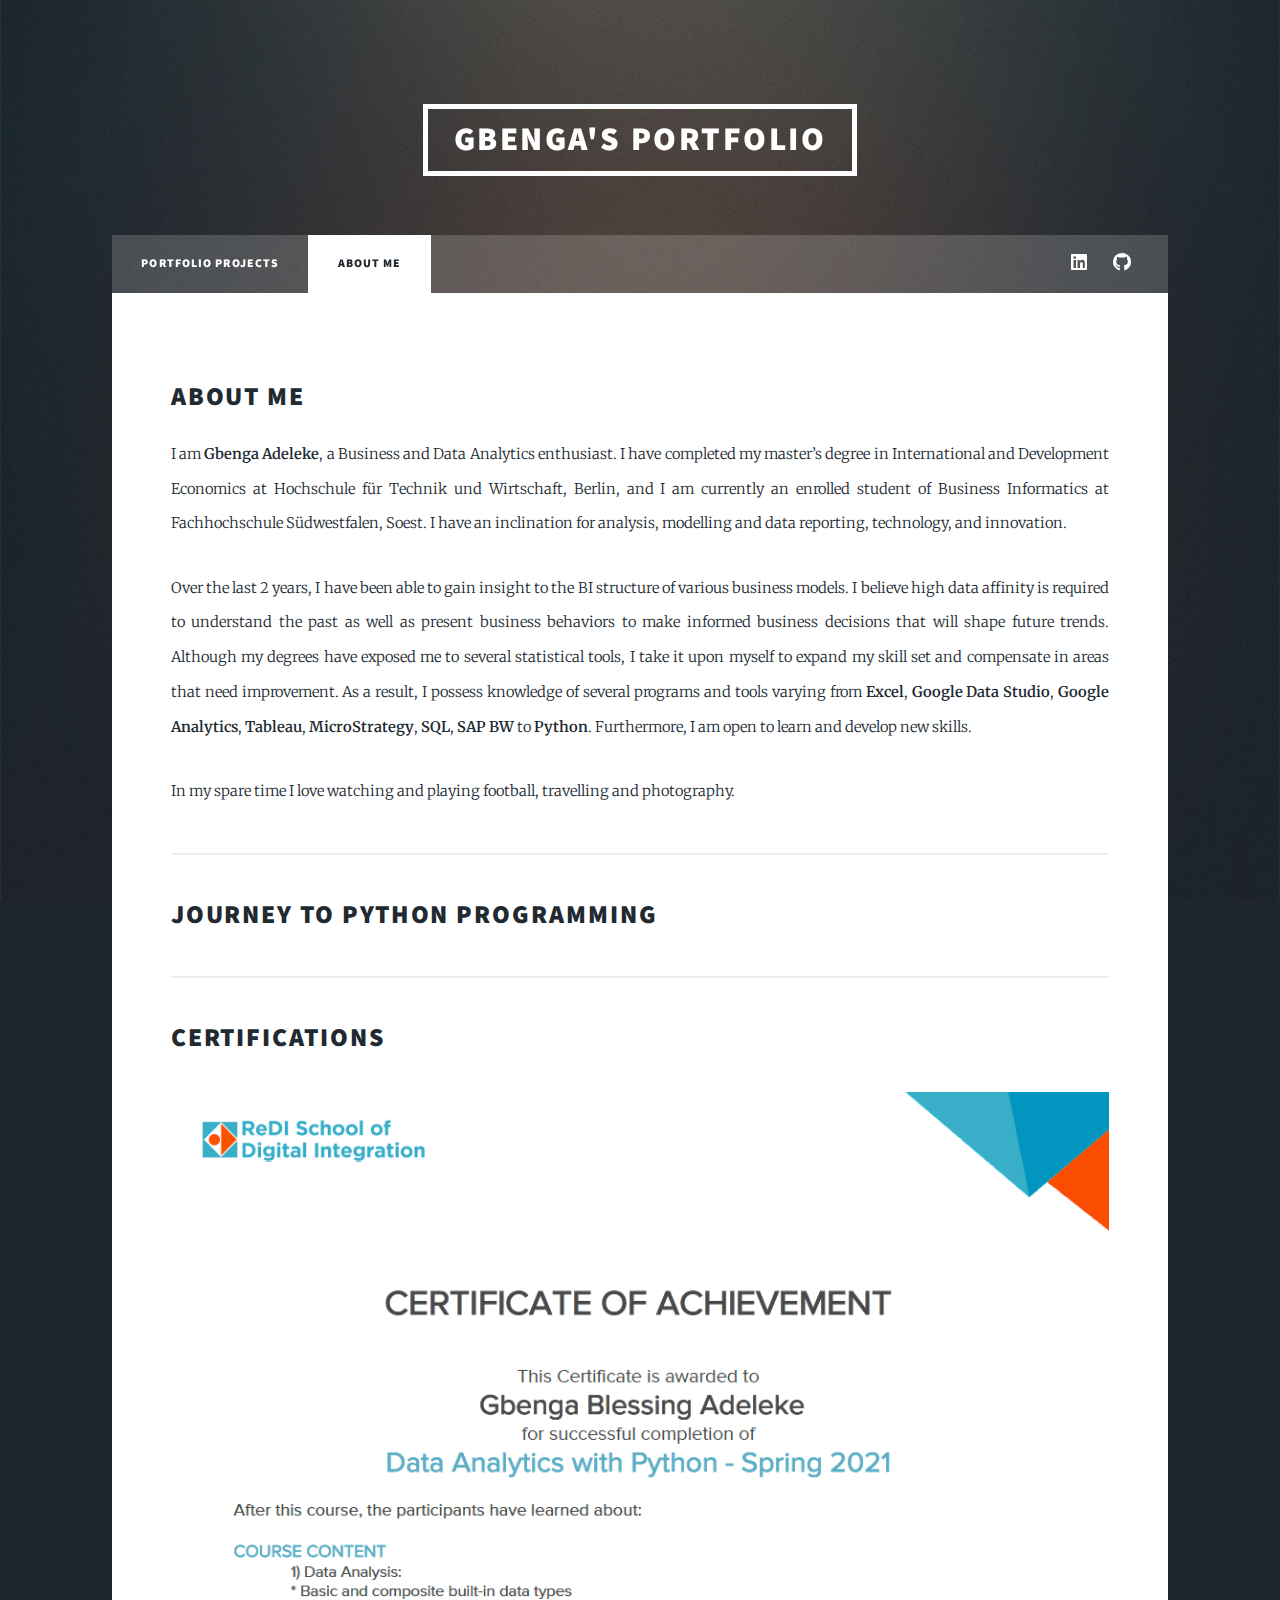
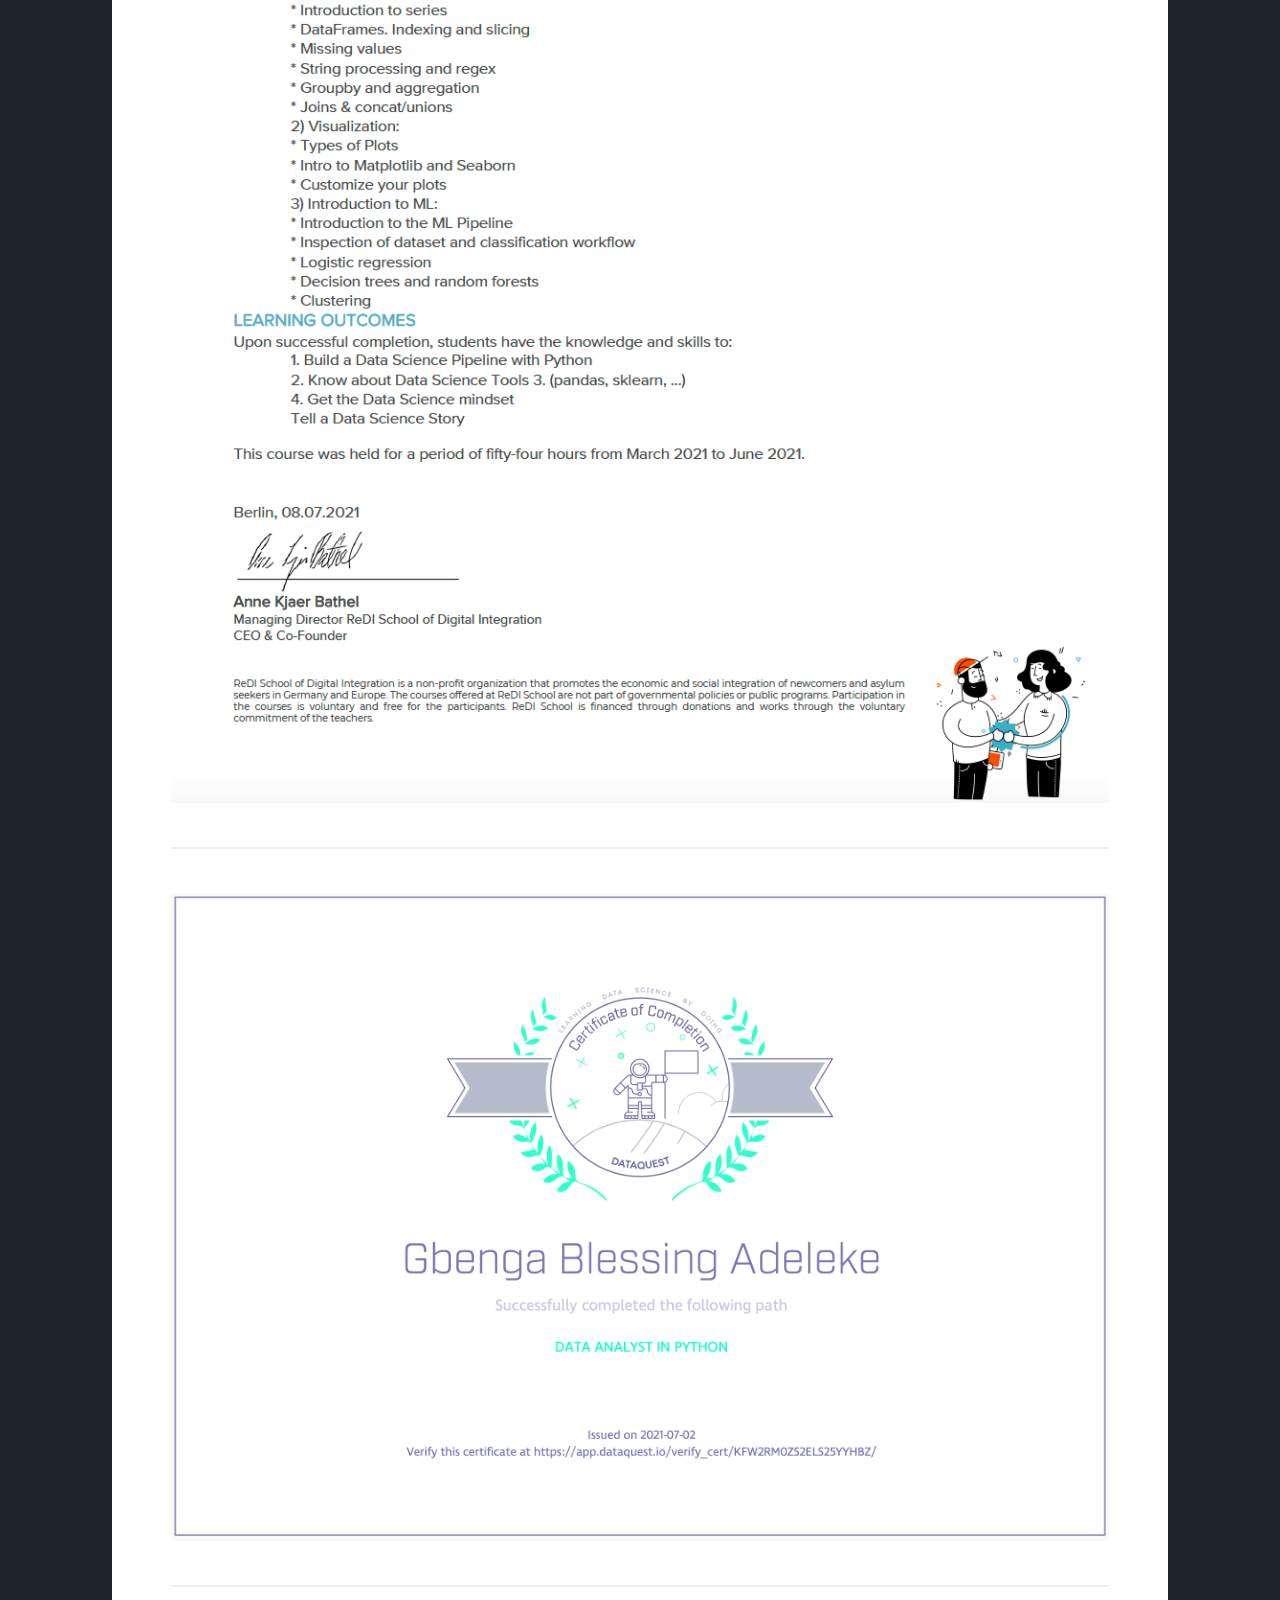
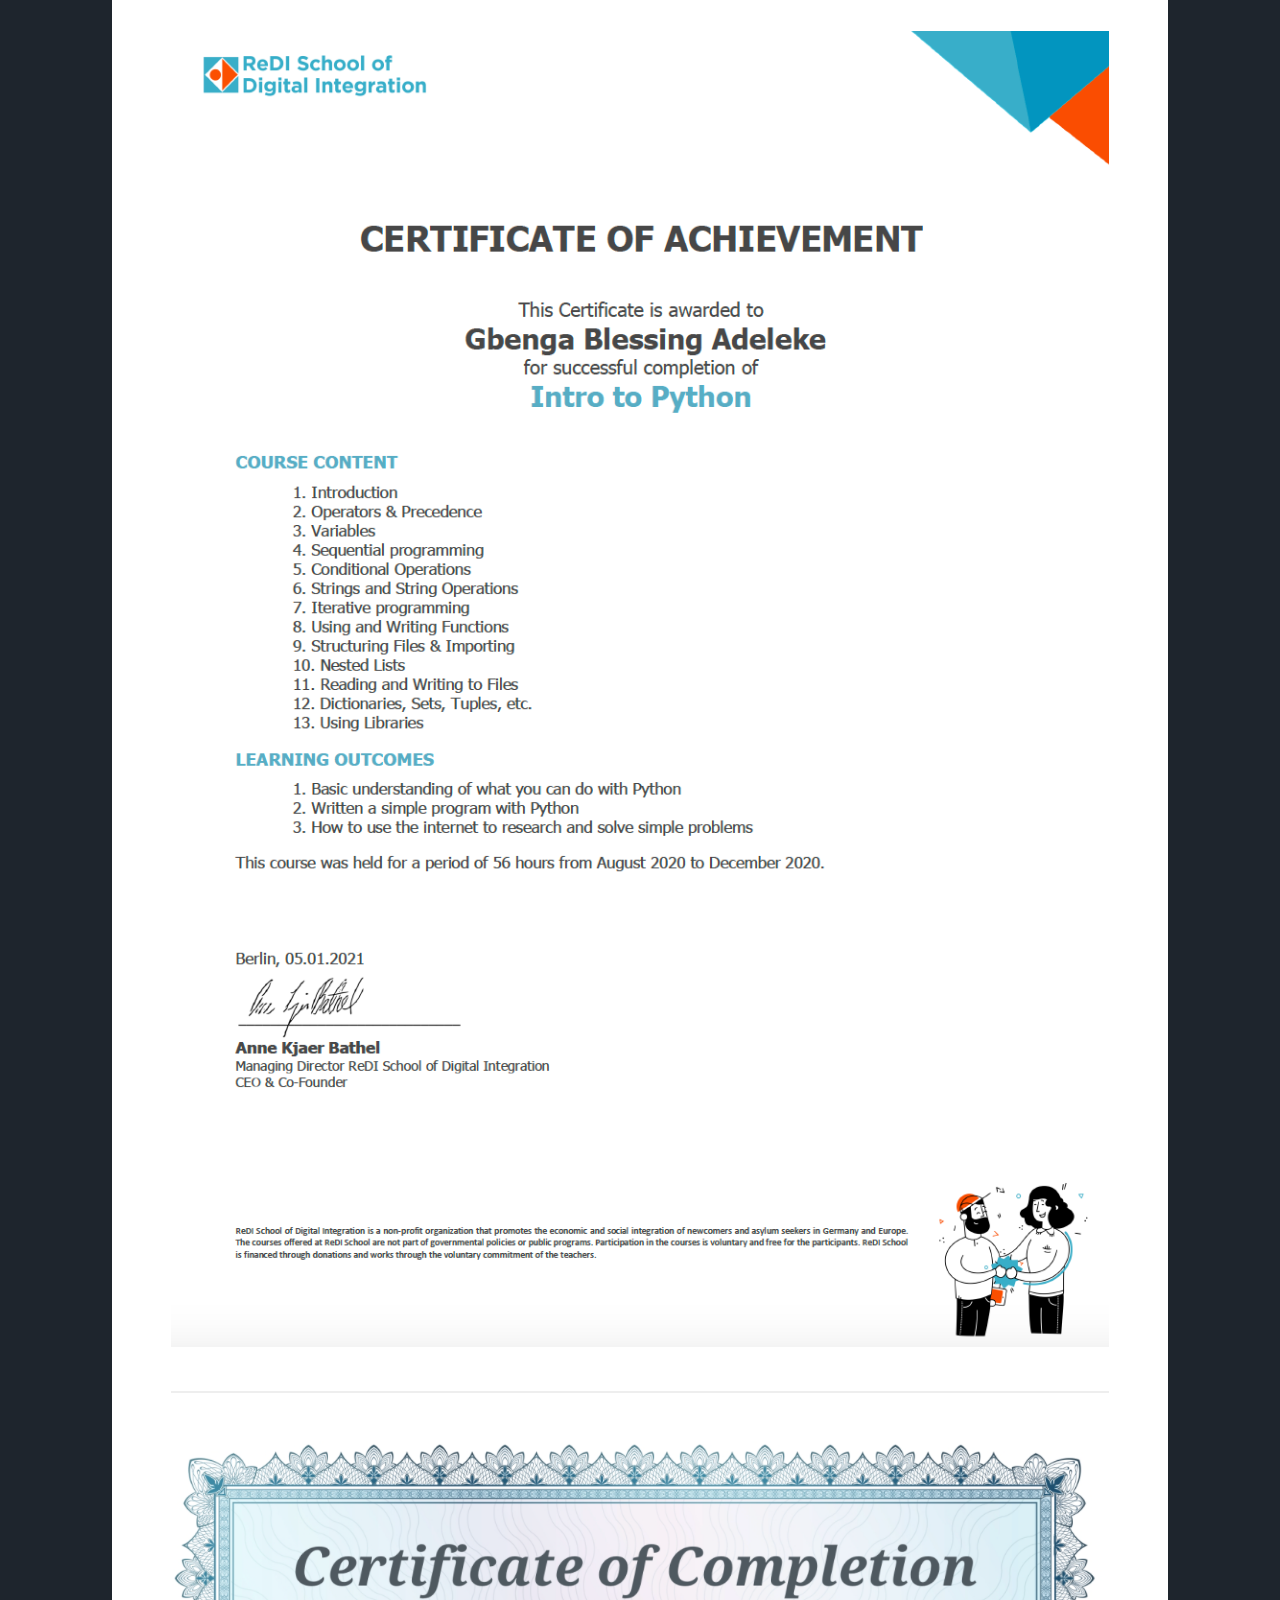
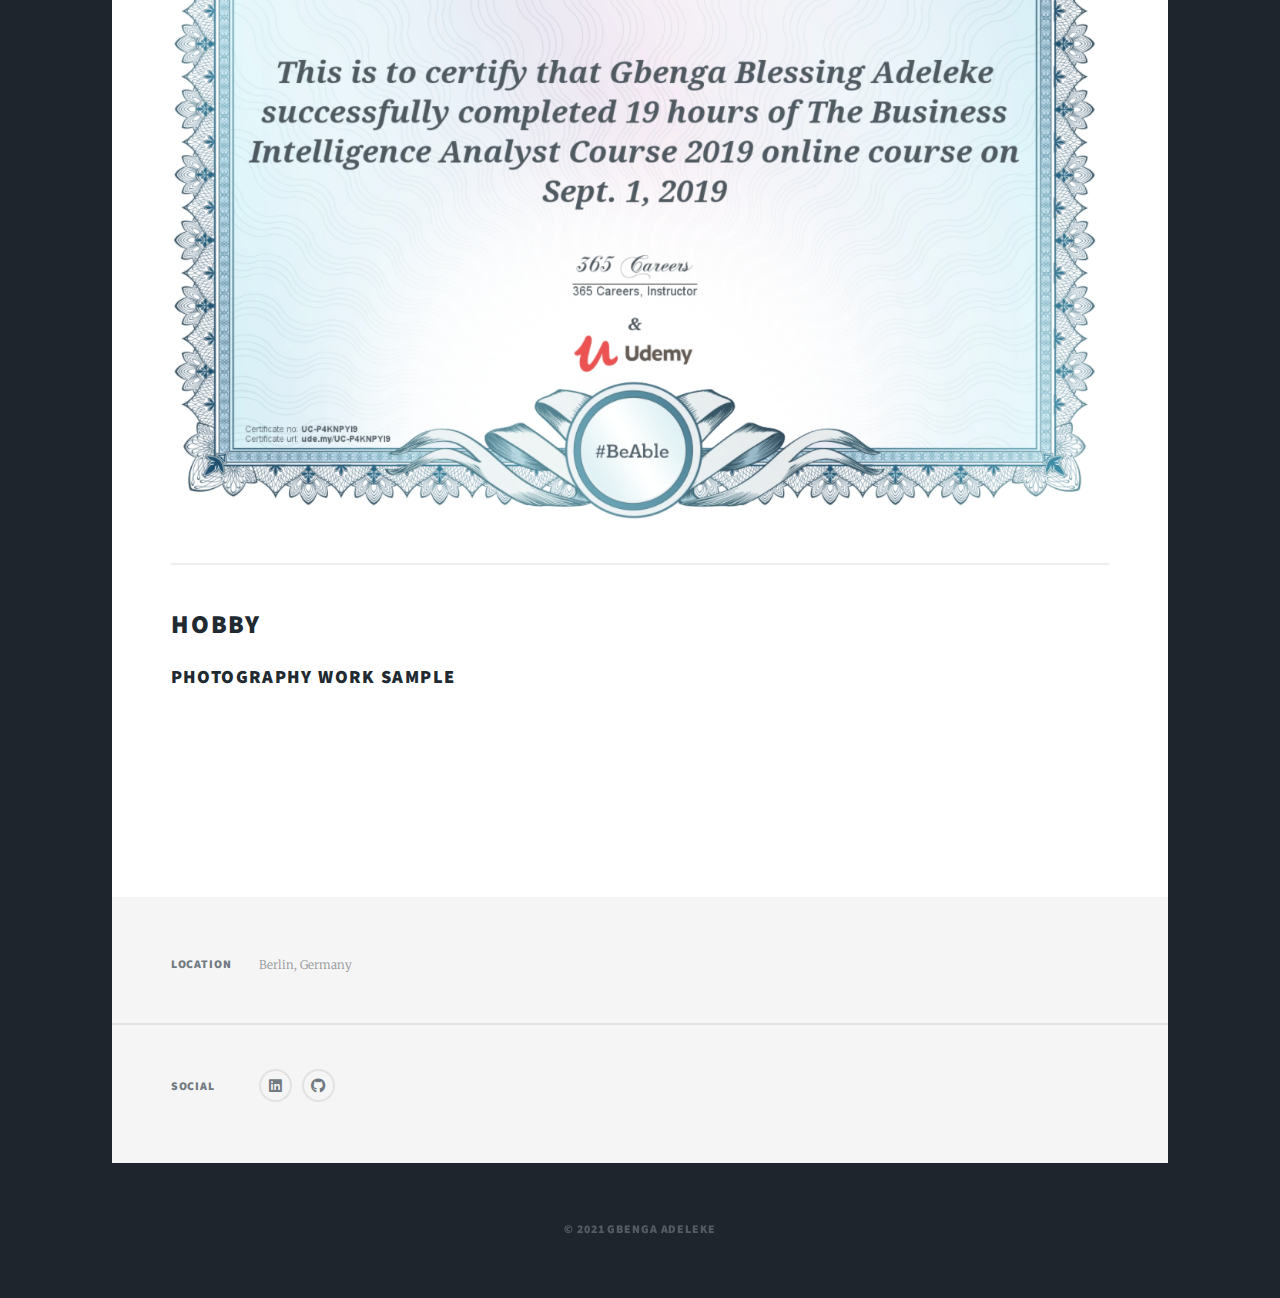
==== commit 58174e97: "Update elements.html" ====
--- a/elements.html
+++ b/elements.html
@@ -66,8 +66,6 @@
 									<h3>Photography Work Sample</h3>
 									<span class="image fit"><img src="images/TV_Tower.jpg" alt="" /></span>
 									<span class="image fit"><img src="images/Sunfall.JPG" alt="" /></span>
-									<span class="image fit"><img src="images/Lake.jpg" alt="" /></span>
-									<span class="image fit"><img src="images/Spring.jpg" alt="" /></span>
 									<span class="image fit"><img src="images/sample.JPG" alt="" /></span>
 									</div>
 
@@ -112,4 +110,4 @@
 			<script src="assets/js/main.js"></script>
 
 	</body>
-</html>+</html>
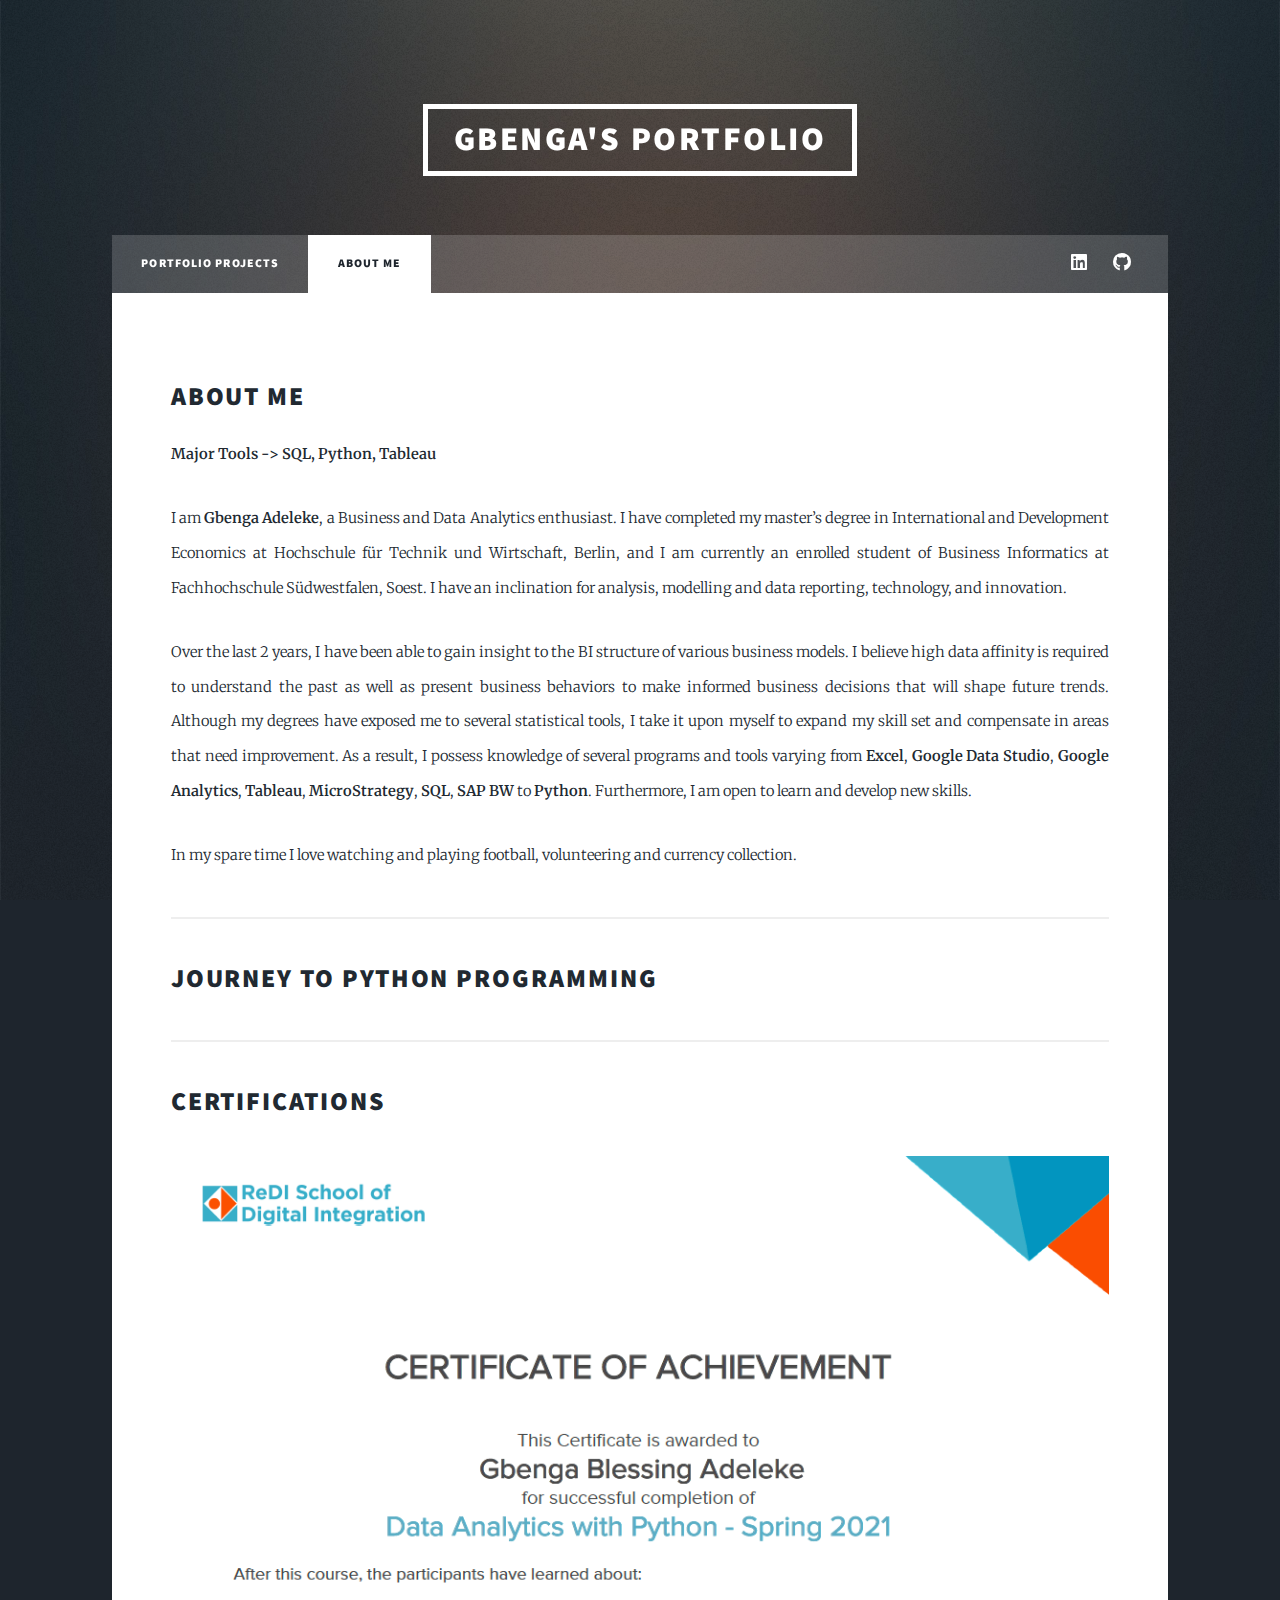
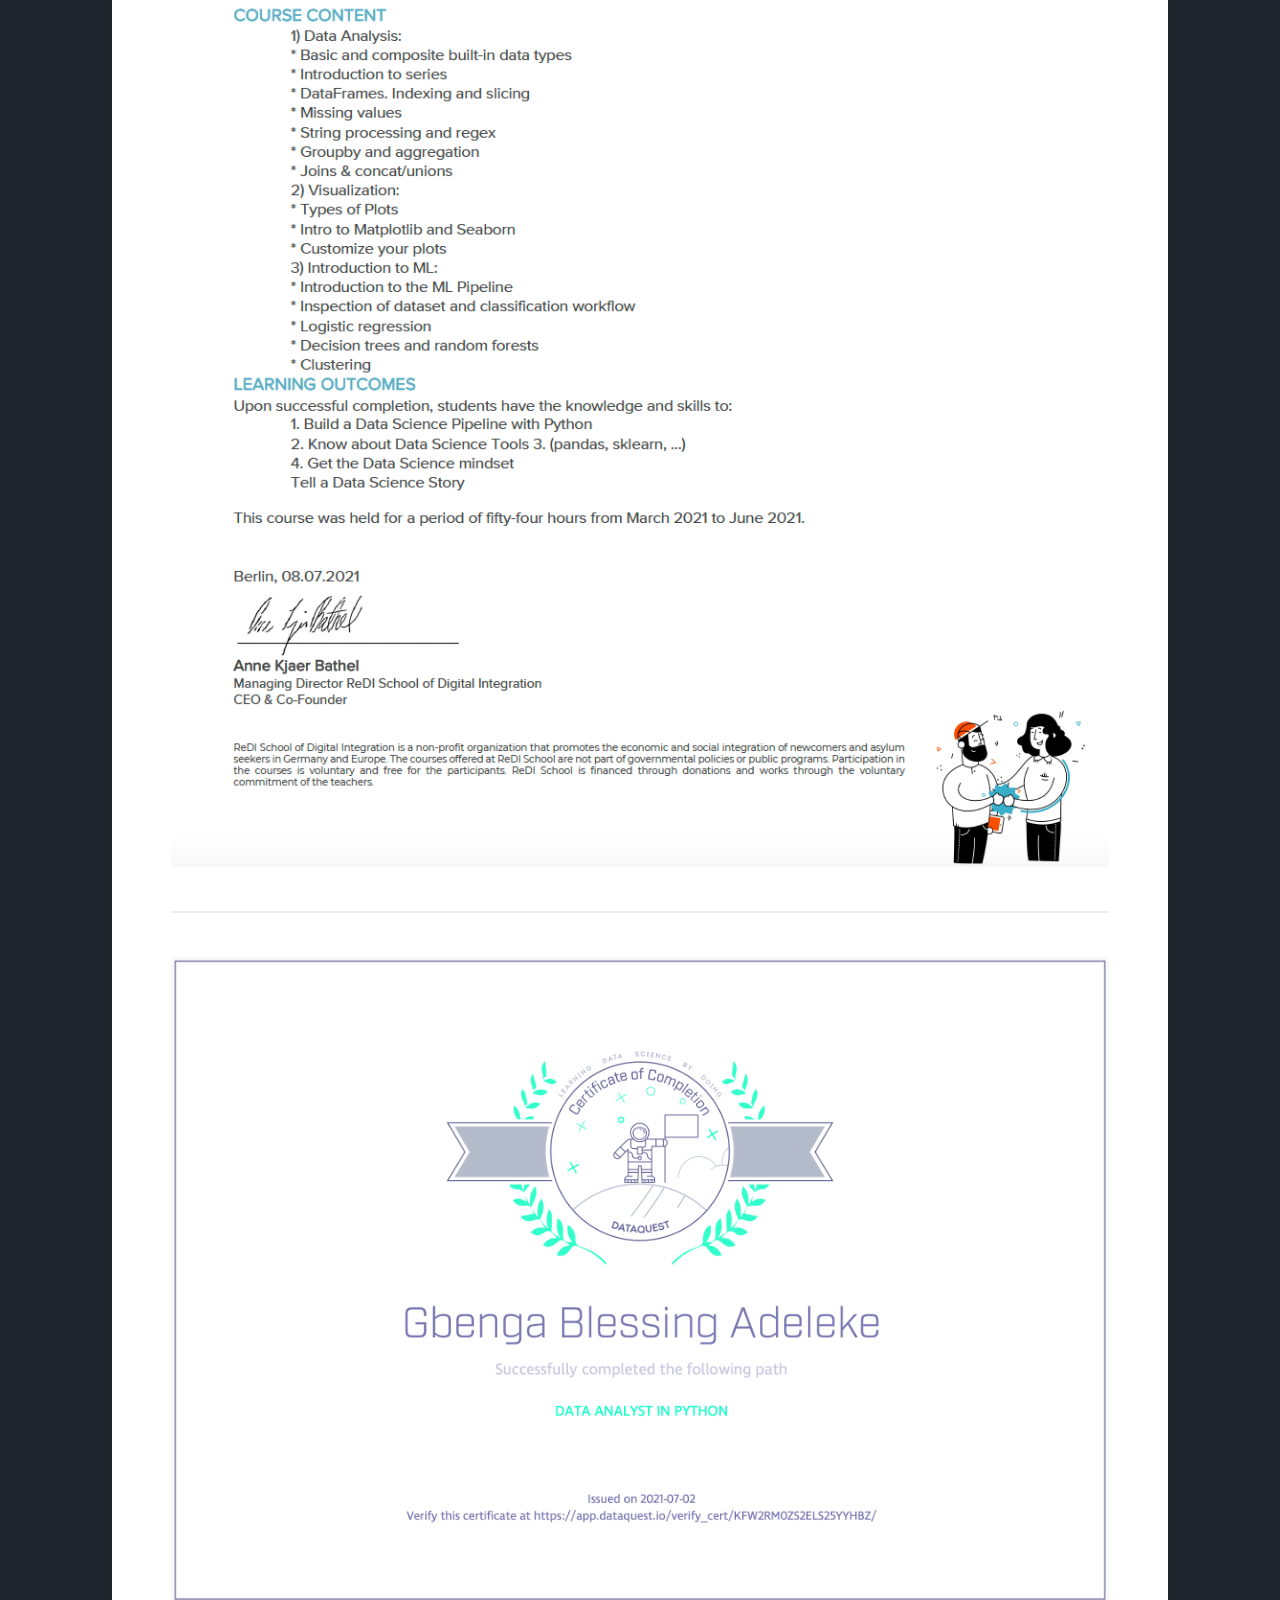
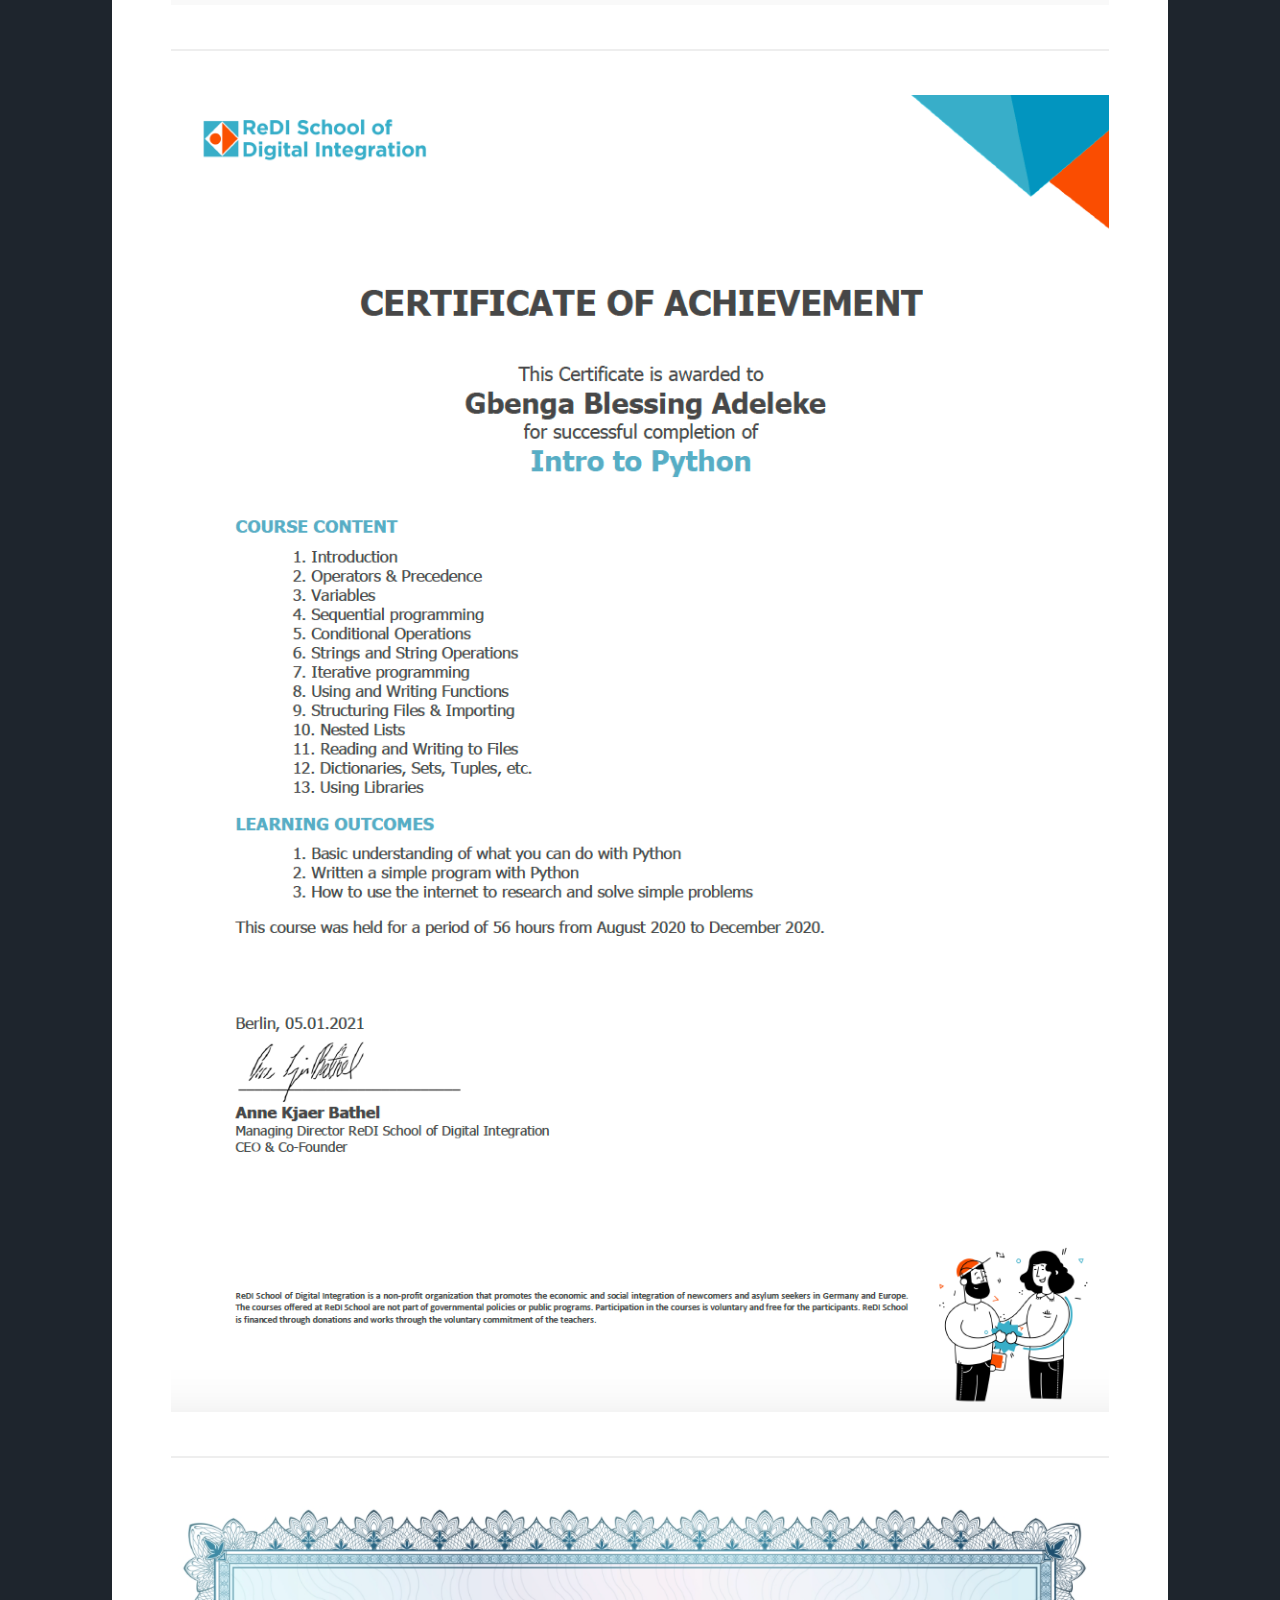
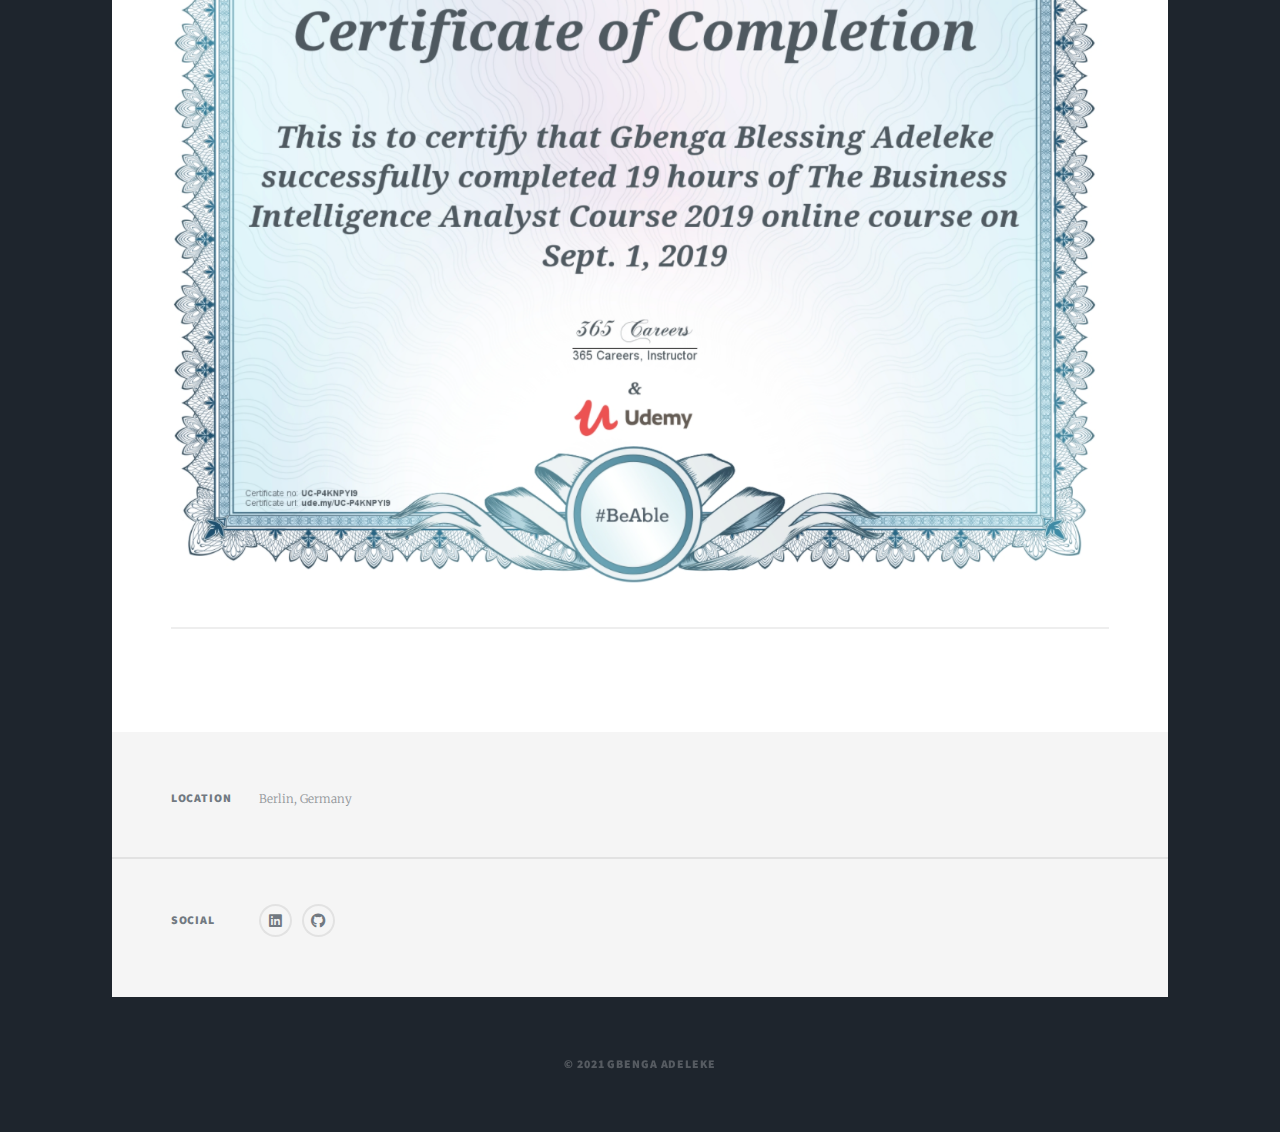
==== commit 1cc2bc1c: "Update elements.html" ====
--- a/elements.html
+++ b/elements.html
@@ -41,9 +41,10 @@
 							<section class="post">
 								<!-- Text stuff -->
 									<h2>About Me</h2>
+									<p><b>Major Tools -> SQL, Python, Tableau</b></p>
 									<p>I am <b>Gbenga Adeleke</b>, a Business and Data Analytics enthusiast. I have completed my master’s degree in International and Development Economics at Hochschule für Technik und Wirtschaft, Berlin, and I am currently an enrolled student of Business Informatics at Fachhochschule Südwestfalen, Soest. I have an inclination for analysis, modelling and data reporting, technology, and innovation.</p>
 									<p>Over the last 2 years, I have been able to gain insight to the BI structure of various business models. I believe high data affinity is required to understand the past as well as present business behaviors to make informed business decisions that will shape future trends. Although my degrees have exposed me to several statistical tools, I take it upon myself to expand my skill set and compensate in areas that need improvement. As a result, I possess knowledge of several programs and tools varying from <b>Excel</b>, <b>Google Data Studio</b>, <b>Google Analytics</b>, <b>Tableau</b>, <b>MicroStrategy</b>, <b>SQL</b>, <b>SAP BW</b> to <b>Python</b>. Furthermore, I am open to learn and develop new skills.</p>
-									<p>In my spare time I love watching and playing football, travelling and photography.</p>
+									<p>In my spare time I love watching and playing football, volunteering and currency collection.</p>
 									<hr />
 								
 									<h2><a href="https://drive.google.com/file/d/1OD9Ype9HSGAbLcI2Hs6OJTnibEJR-MEe/view?usp=sharing" target="_blank">Journey to Python Programming</a></h2>
@@ -60,13 +61,6 @@
 									<hr />
 									<span class="image fit"><img src="images/Udemy.png" alt="" /></span>
 									<hr />
-								<!-- Hobby -->
-									<h2>Hobby</h2>
-
-									<h3>Photography Work Sample</h3>
-									<span class="image fit"><img src="images/TV_Tower.jpg" alt="" /></span>
-									<span class="image fit"><img src="images/Sunfall.JPG" alt="" /></span>
-									<span class="image fit"><img src="images/sample.JPG" alt="" /></span>
 									</div>
 
 									
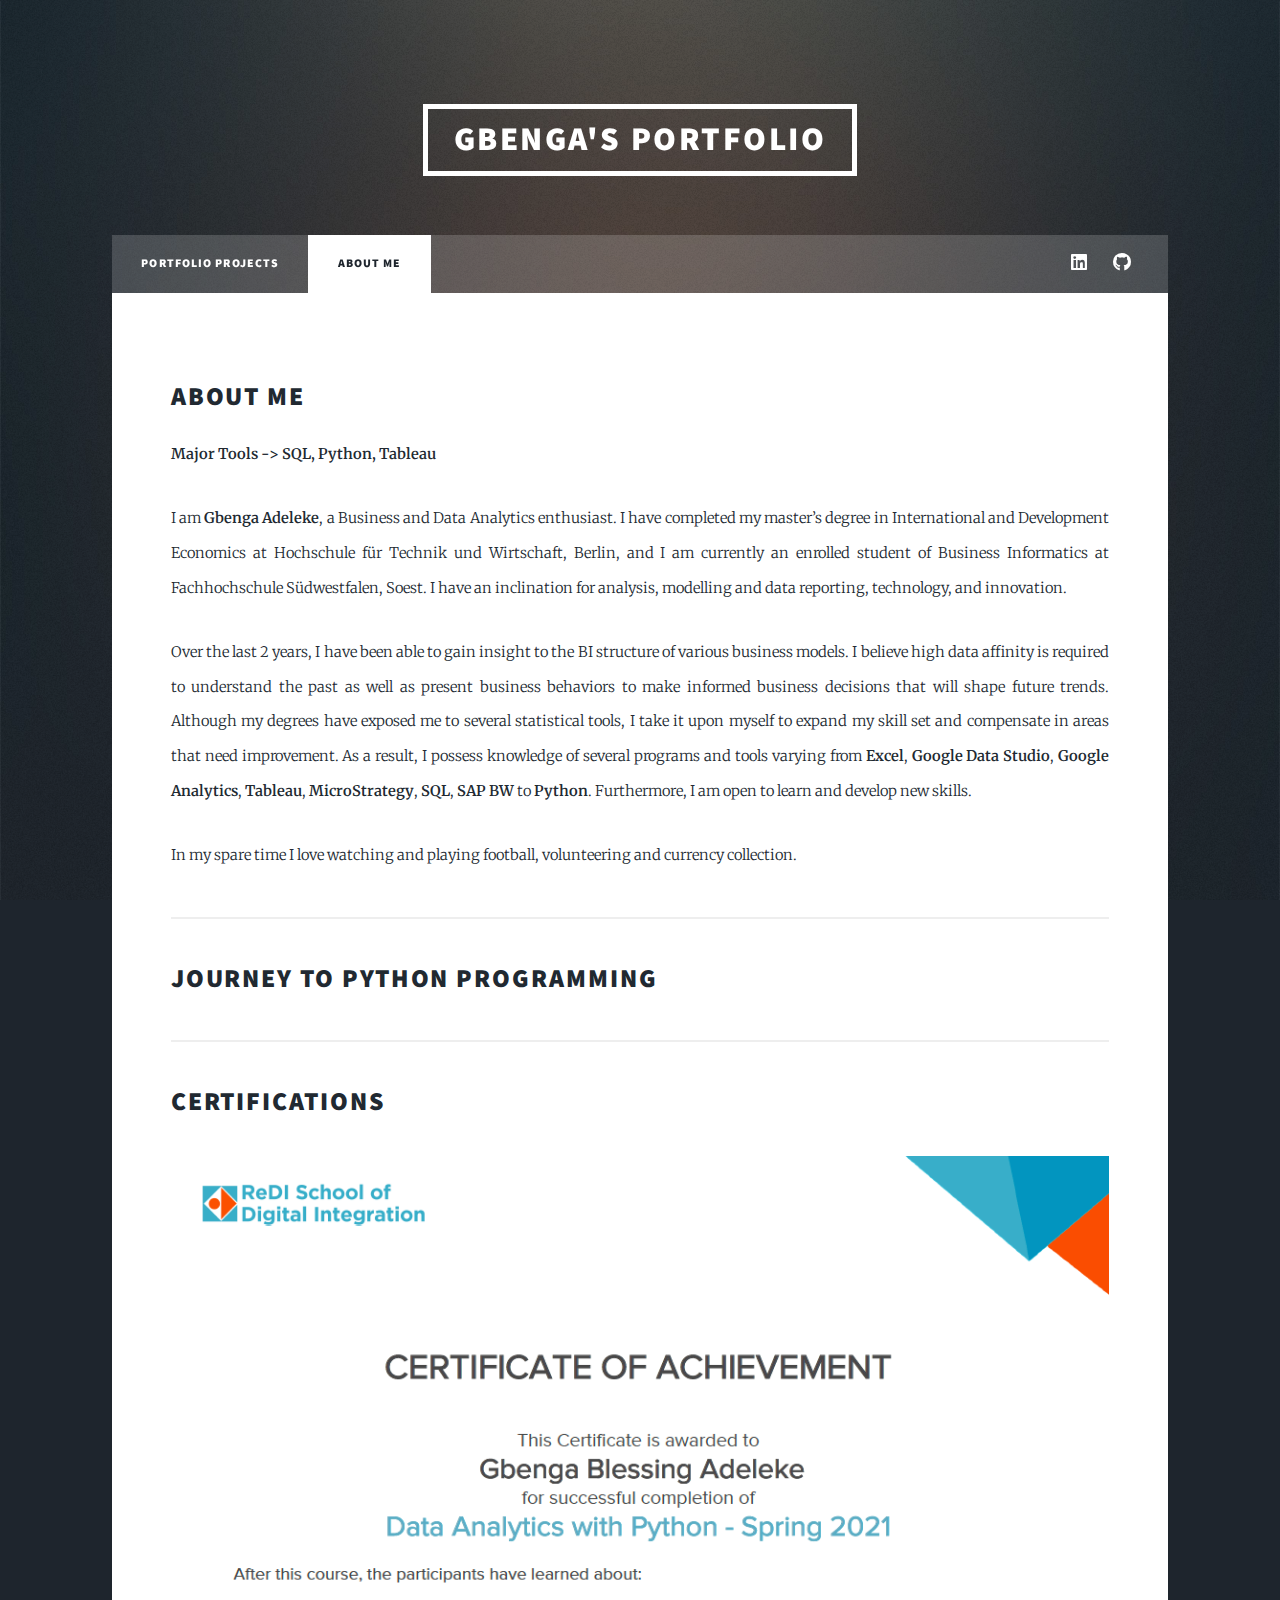
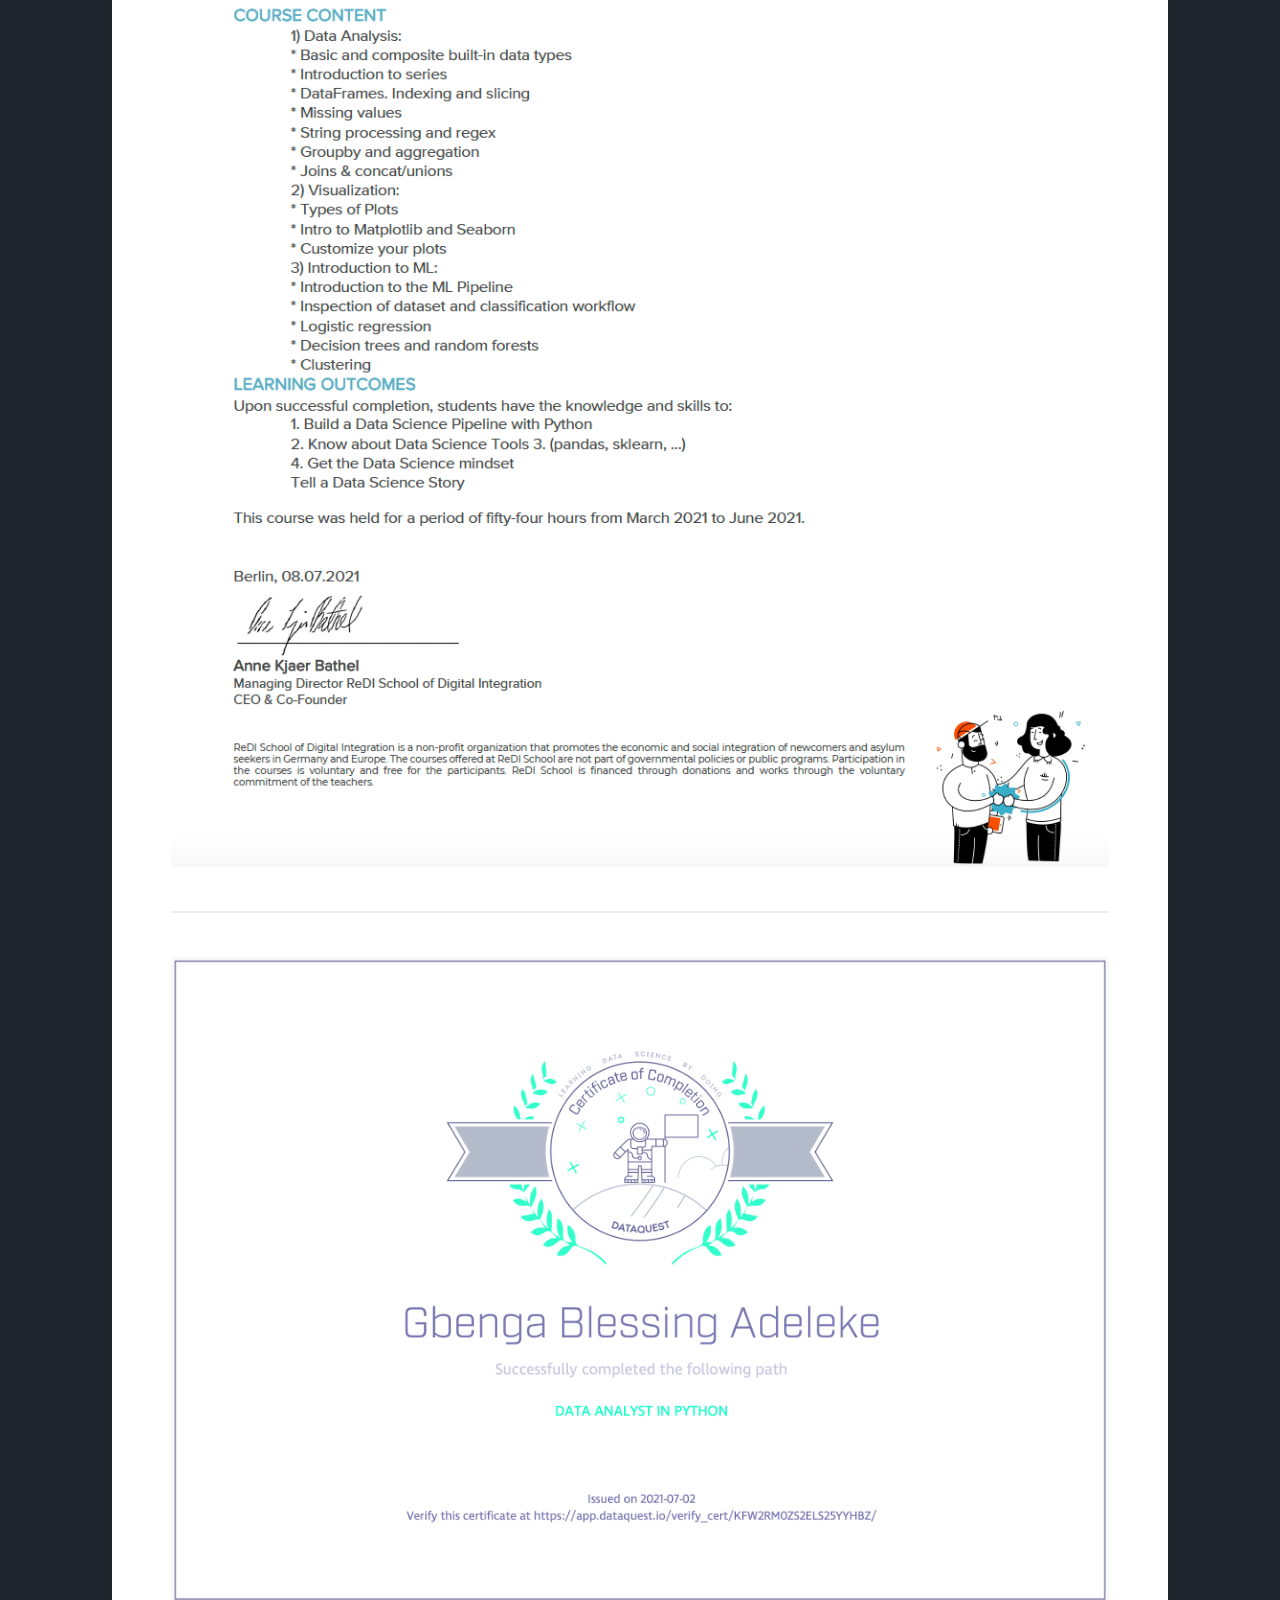
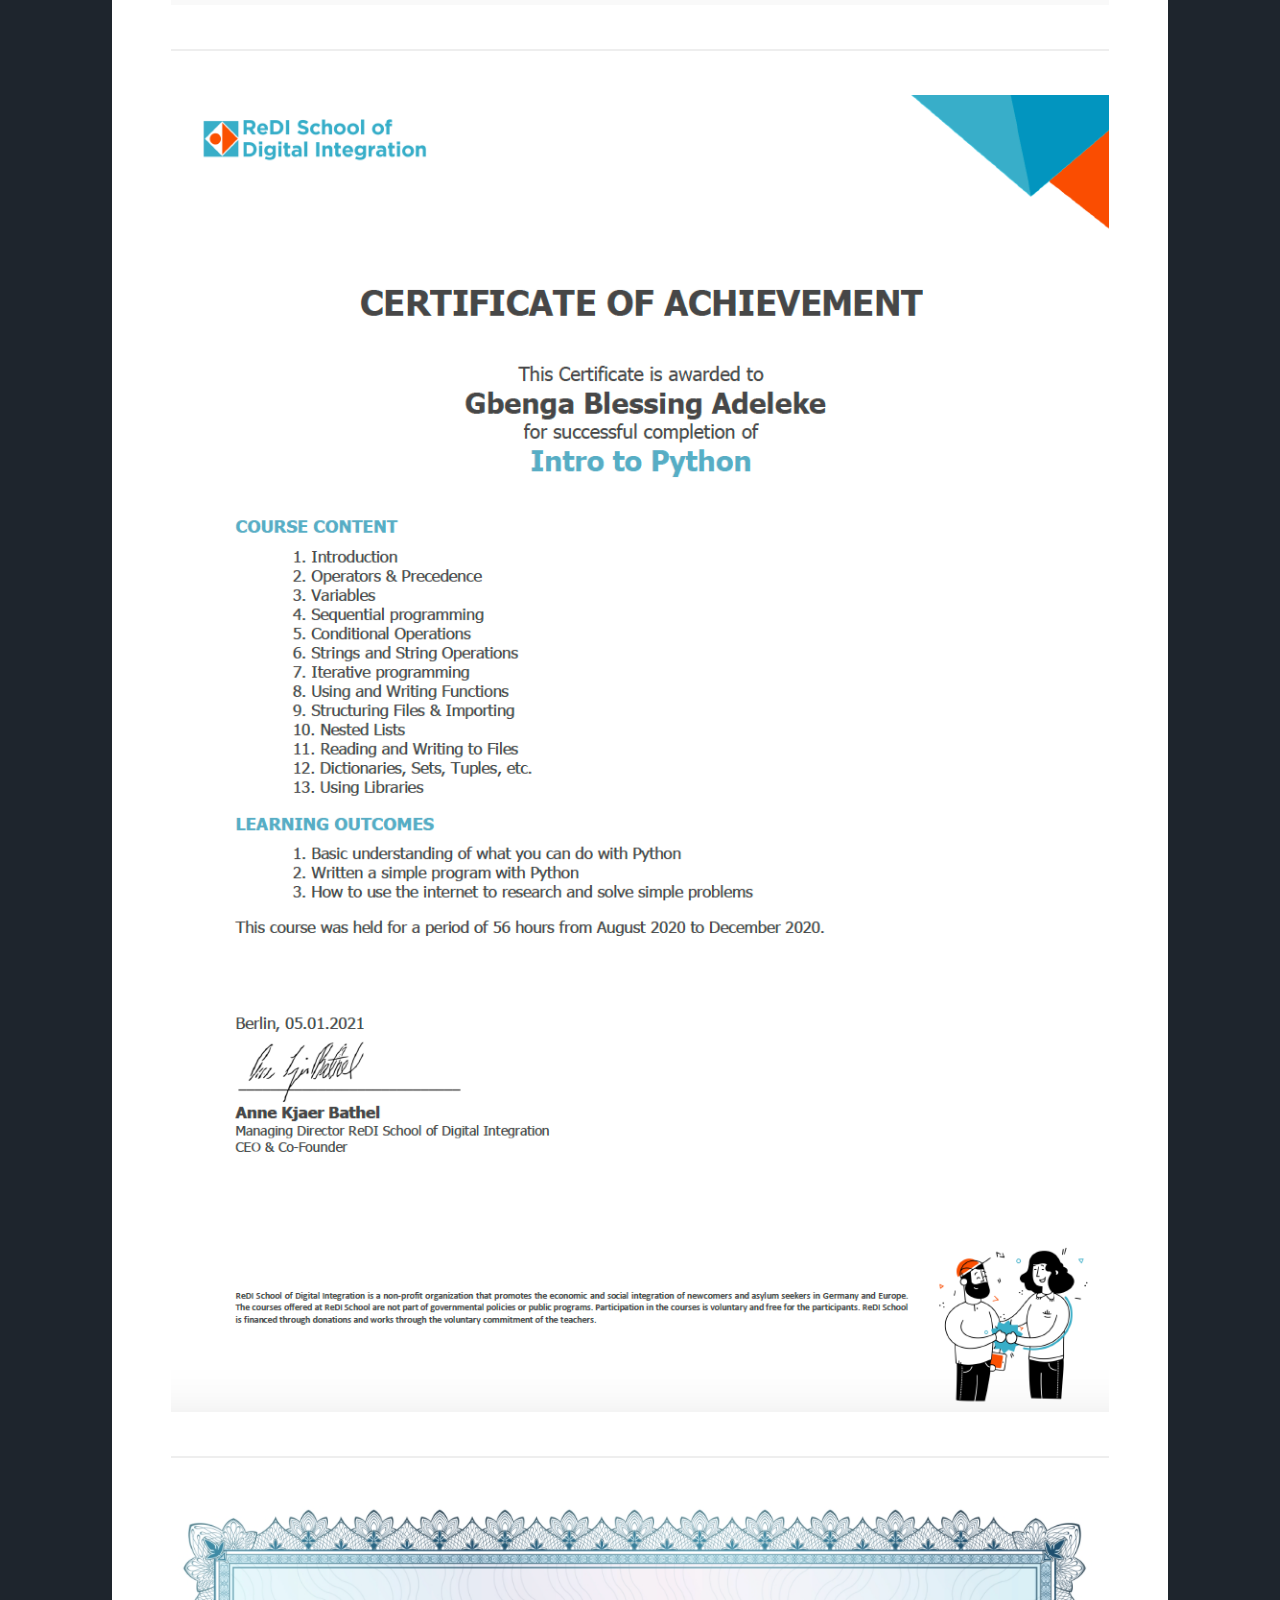
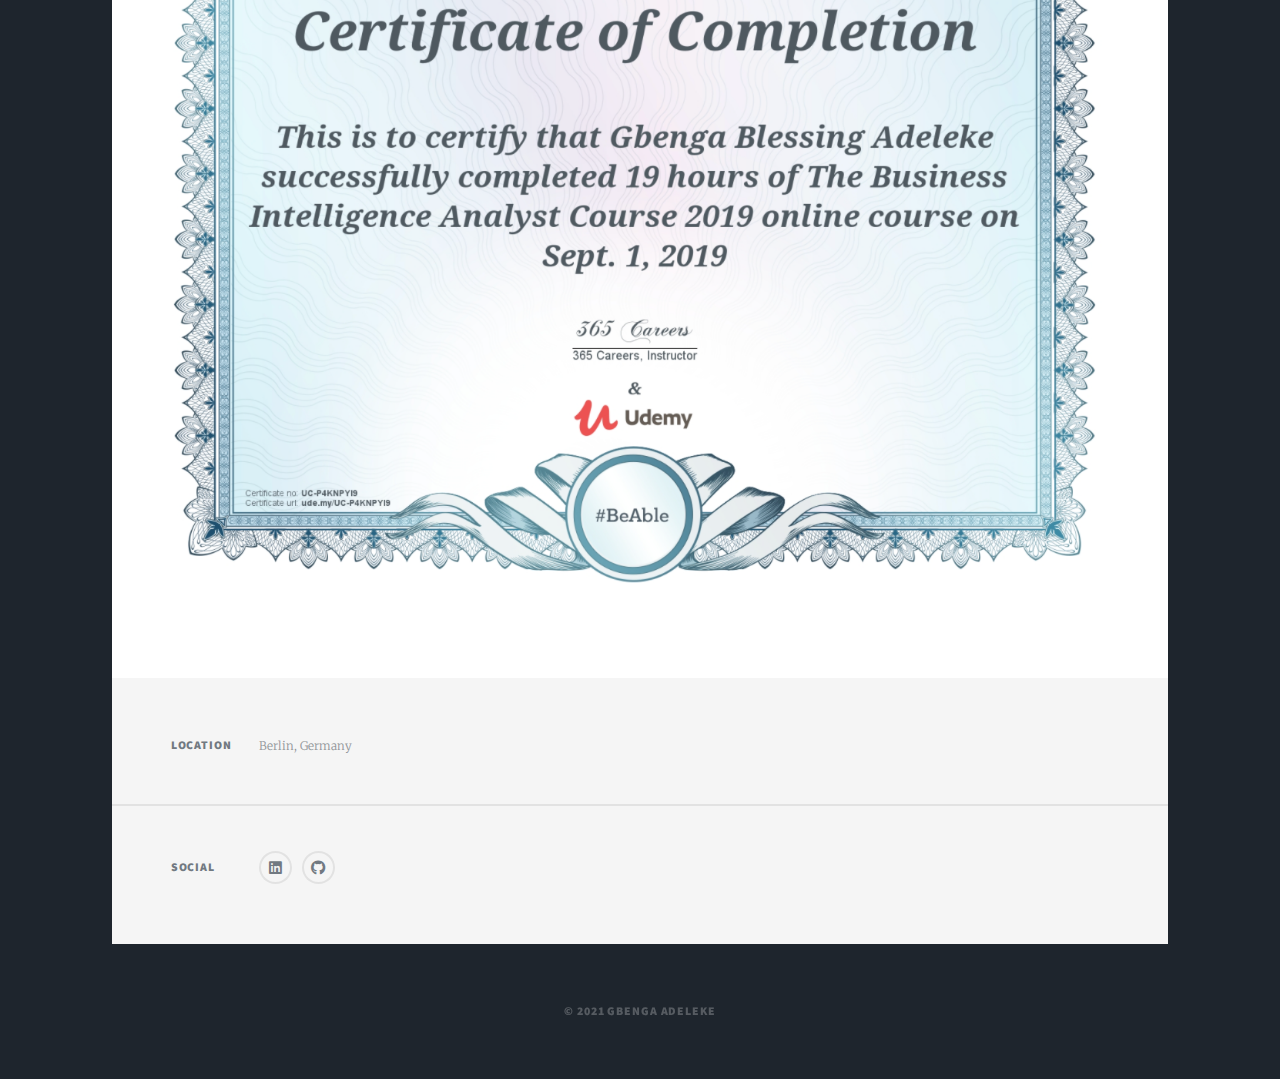
==== commit fd01fc27: "Update elements.html" ====
--- a/elements.html
+++ b/elements.html
@@ -60,7 +60,6 @@
 									<span class="image fit"><img src="images/Intro to Python REDi.png" alt="" /></span>
 									<hr />
 									<span class="image fit"><img src="images/Udemy.png" alt="" /></span>
-									<hr />
 									</div>
 
 									
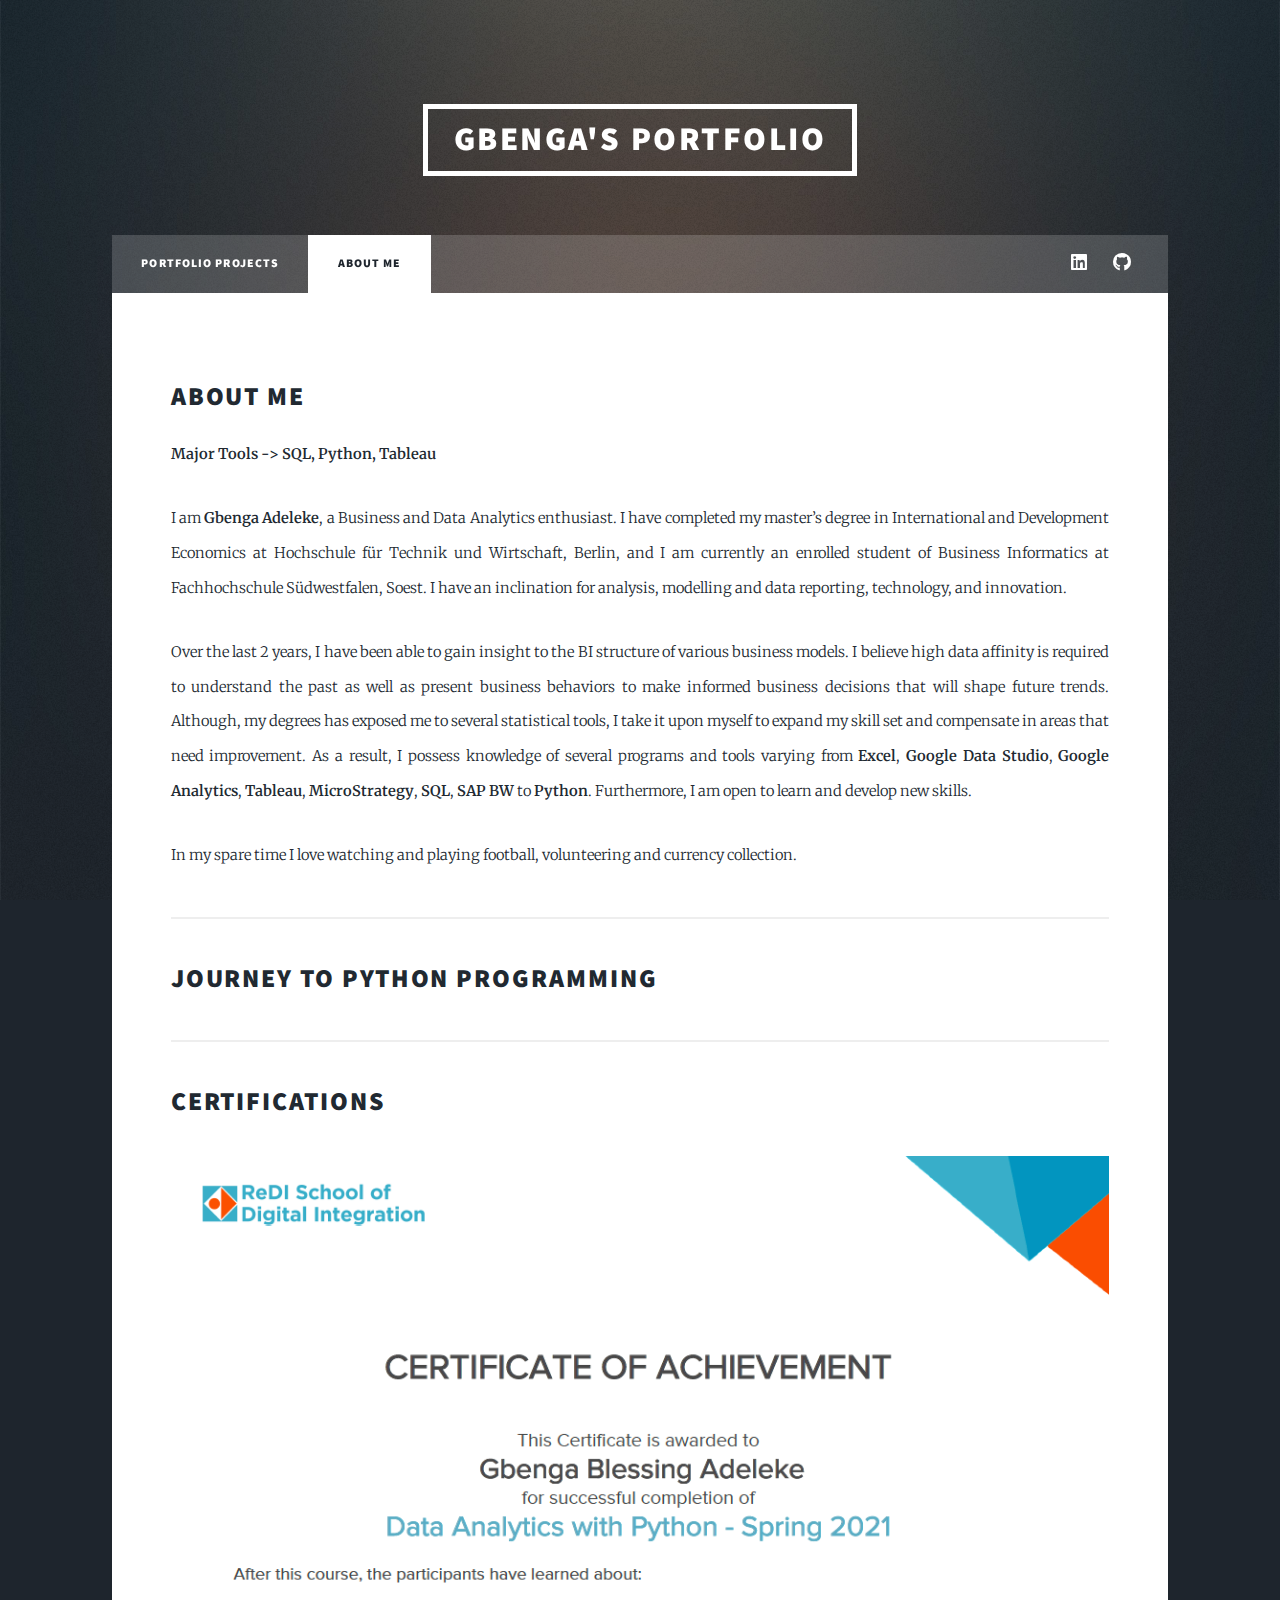
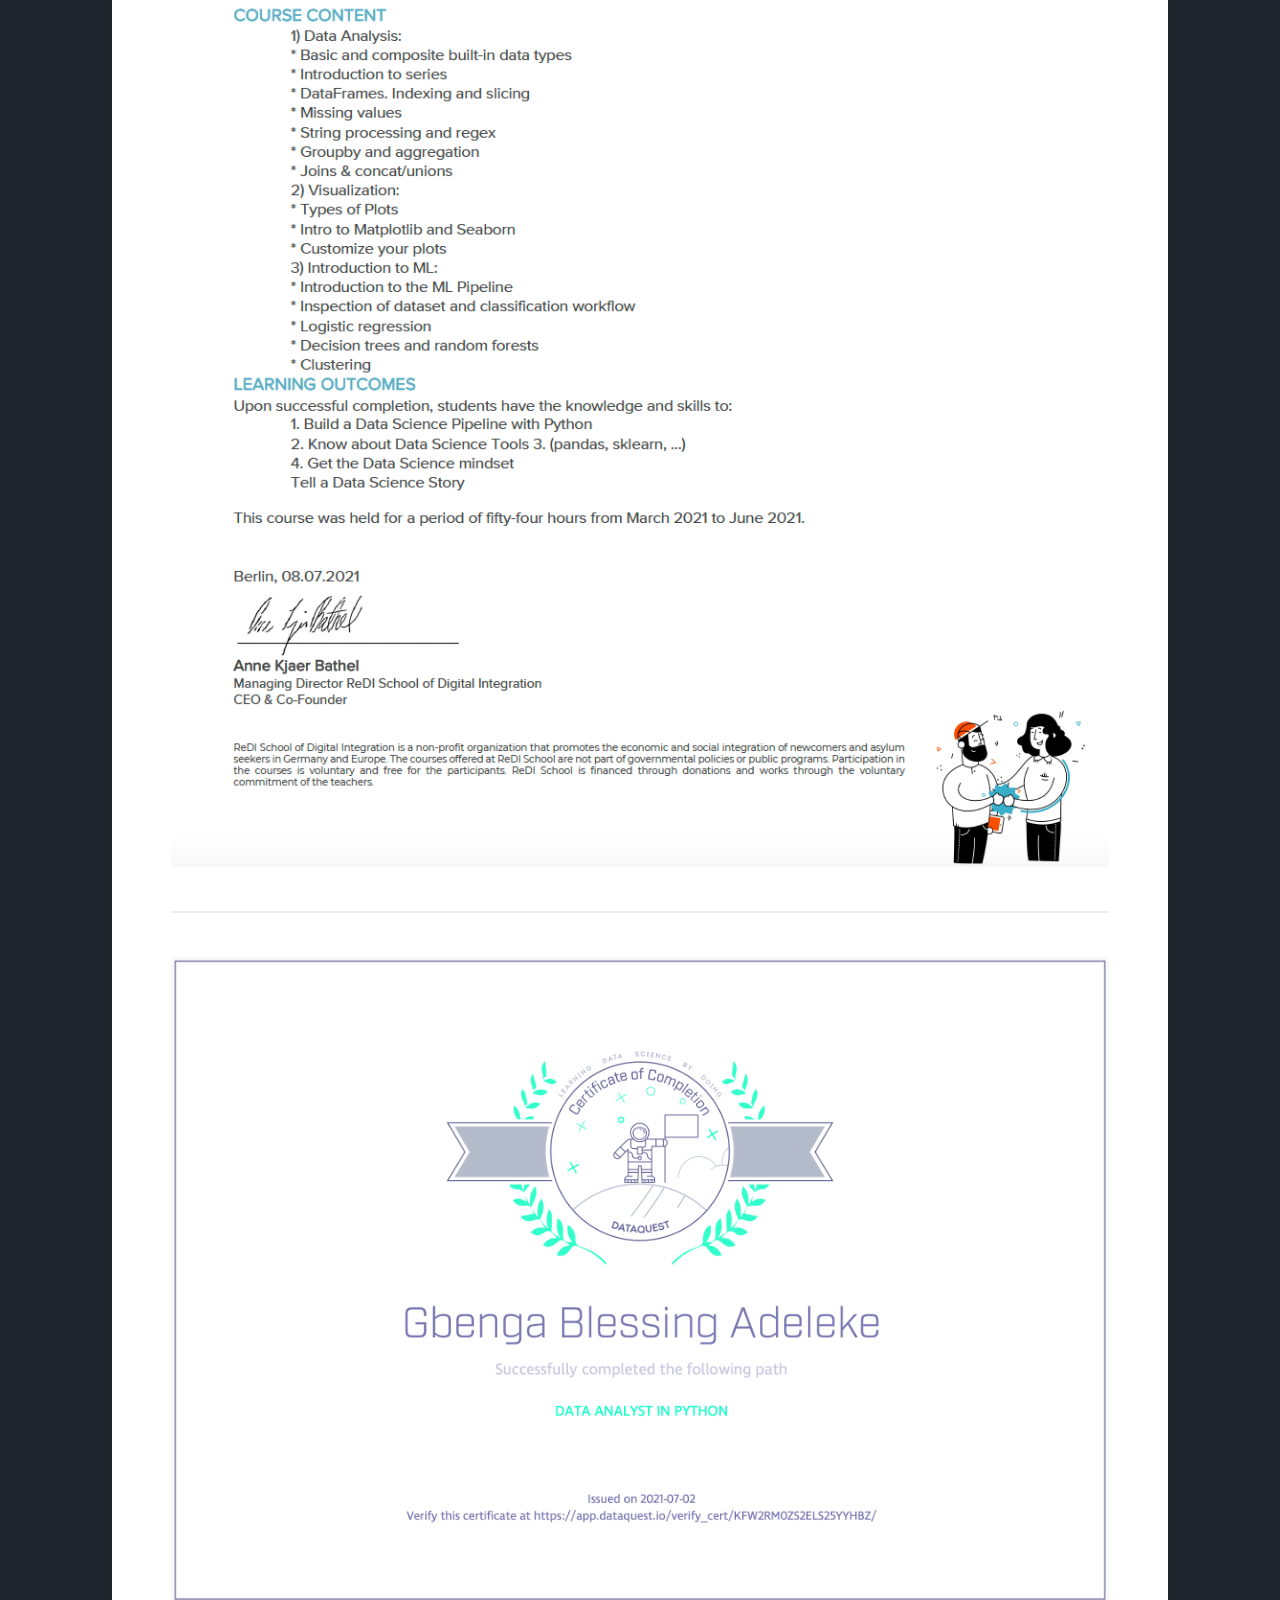
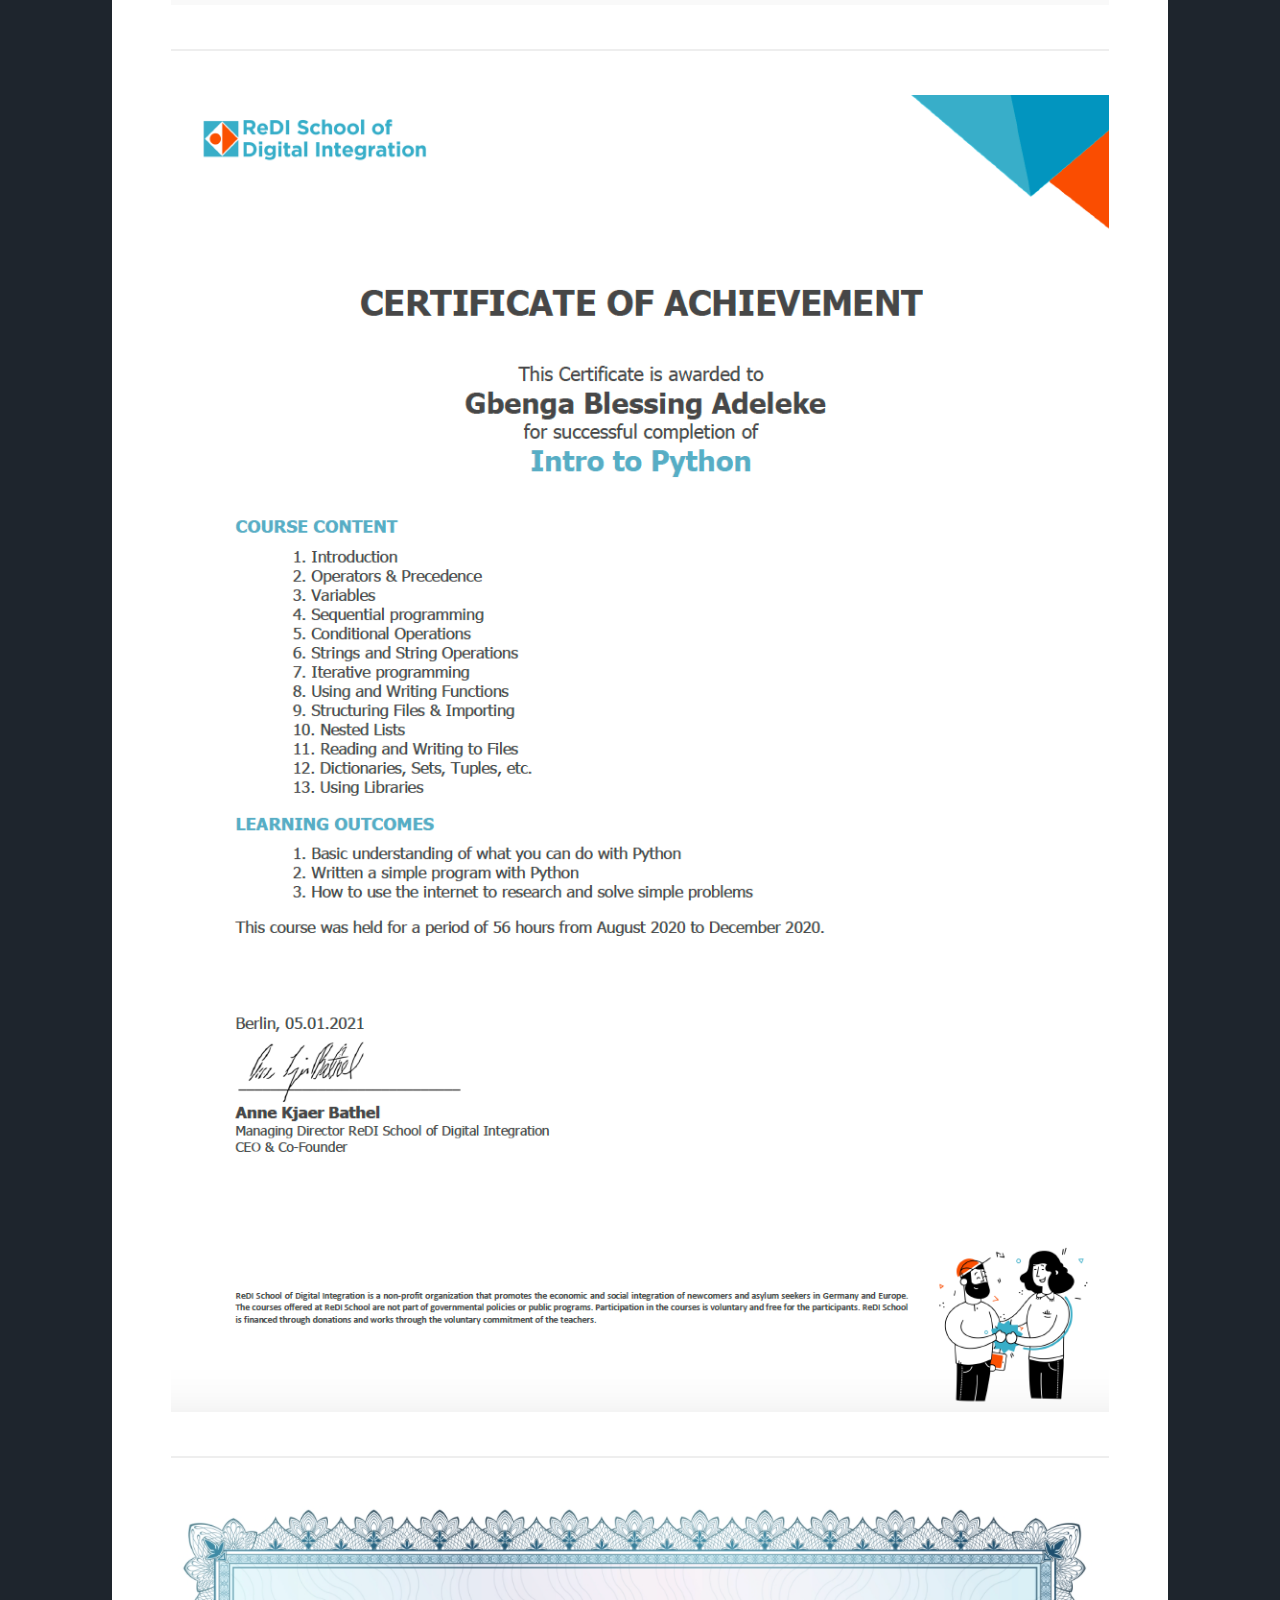
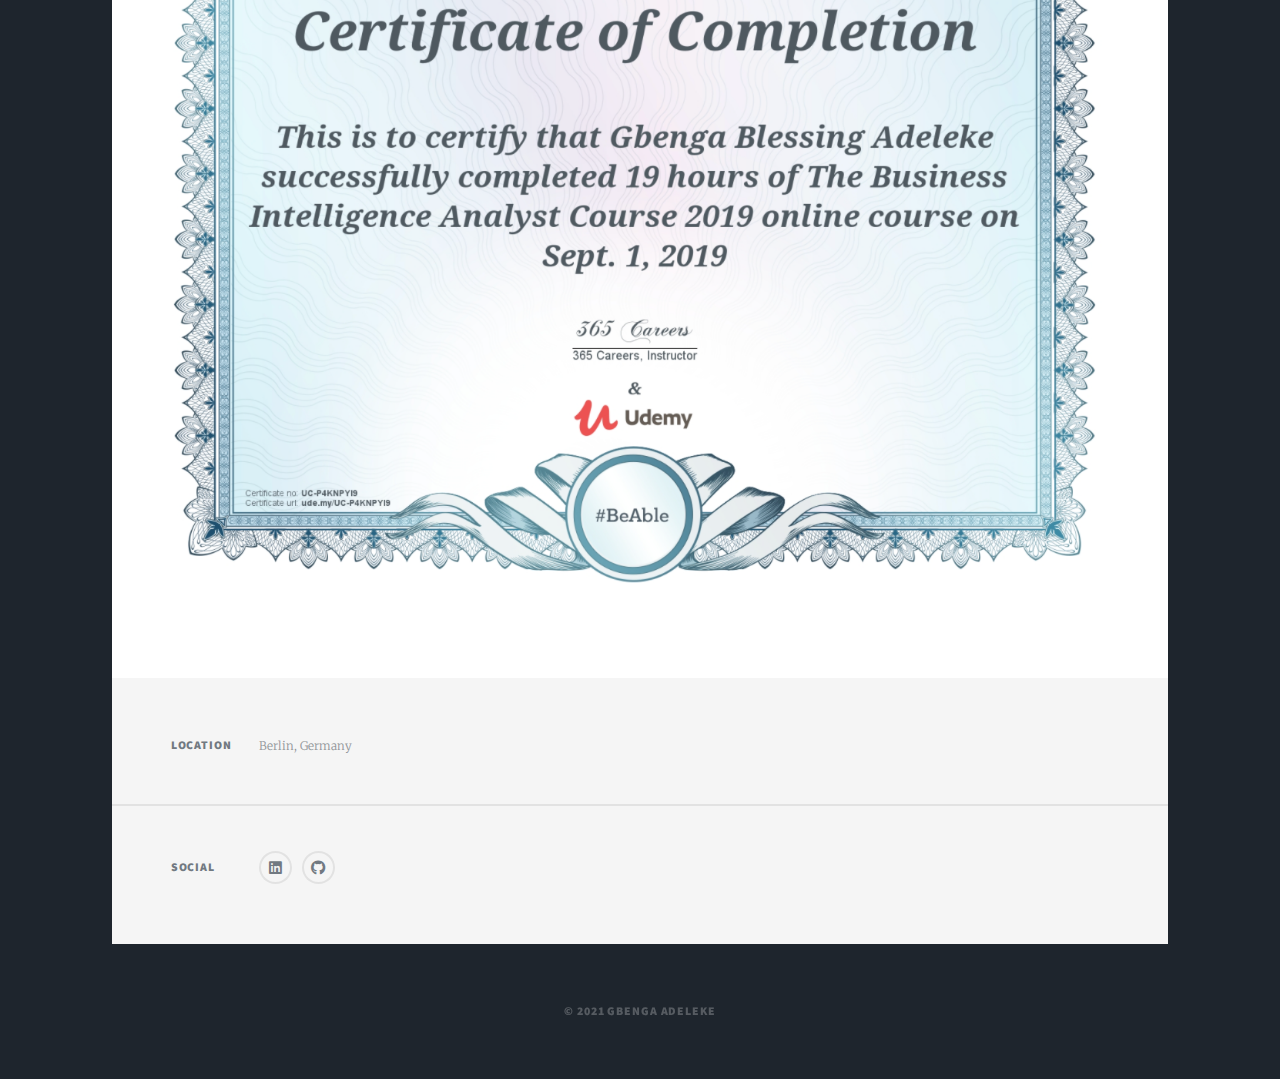
==== commit ca361f76: "Update elements.html" ====
--- a/elements.html
+++ b/elements.html
@@ -43,7 +43,7 @@
 									<h2>About Me</h2>
 									<p><b>Major Tools -> SQL, Python, Tableau</b></p>
 									<p>I am <b>Gbenga Adeleke</b>, a Business and Data Analytics enthusiast. I have completed my master’s degree in International and Development Economics at Hochschule für Technik und Wirtschaft, Berlin, and I am currently an enrolled student of Business Informatics at Fachhochschule Südwestfalen, Soest. I have an inclination for analysis, modelling and data reporting, technology, and innovation.</p>
-									<p>Over the last 2 years, I have been able to gain insight to the BI structure of various business models. I believe high data affinity is required to understand the past as well as present business behaviors to make informed business decisions that will shape future trends. Although my degrees have exposed me to several statistical tools, I take it upon myself to expand my skill set and compensate in areas that need improvement. As a result, I possess knowledge of several programs and tools varying from <b>Excel</b>, <b>Google Data Studio</b>, <b>Google Analytics</b>, <b>Tableau</b>, <b>MicroStrategy</b>, <b>SQL</b>, <b>SAP BW</b> to <b>Python</b>. Furthermore, I am open to learn and develop new skills.</p>
+									<p>Over the last 2 years, I have been able to gain insight to the BI structure of various business models. I believe high data affinity is required to understand the past as well as present business behaviors to make informed business decisions that will shape future trends. Although, my degrees has exposed me to several statistical tools, I take it upon myself to expand my skill set and compensate in areas that need improvement. As a result, I possess knowledge of several programs and tools varying from <b>Excel</b>, <b>Google Data Studio</b>, <b>Google Analytics</b>, <b>Tableau</b>, <b>MicroStrategy</b>, <b>SQL</b>, <b>SAP BW</b> to <b>Python</b>. Furthermore, I am open to learn and develop new skills.</p>
 									<p>In my spare time I love watching and playing football, volunteering and currency collection.</p>
 									<hr />
 								
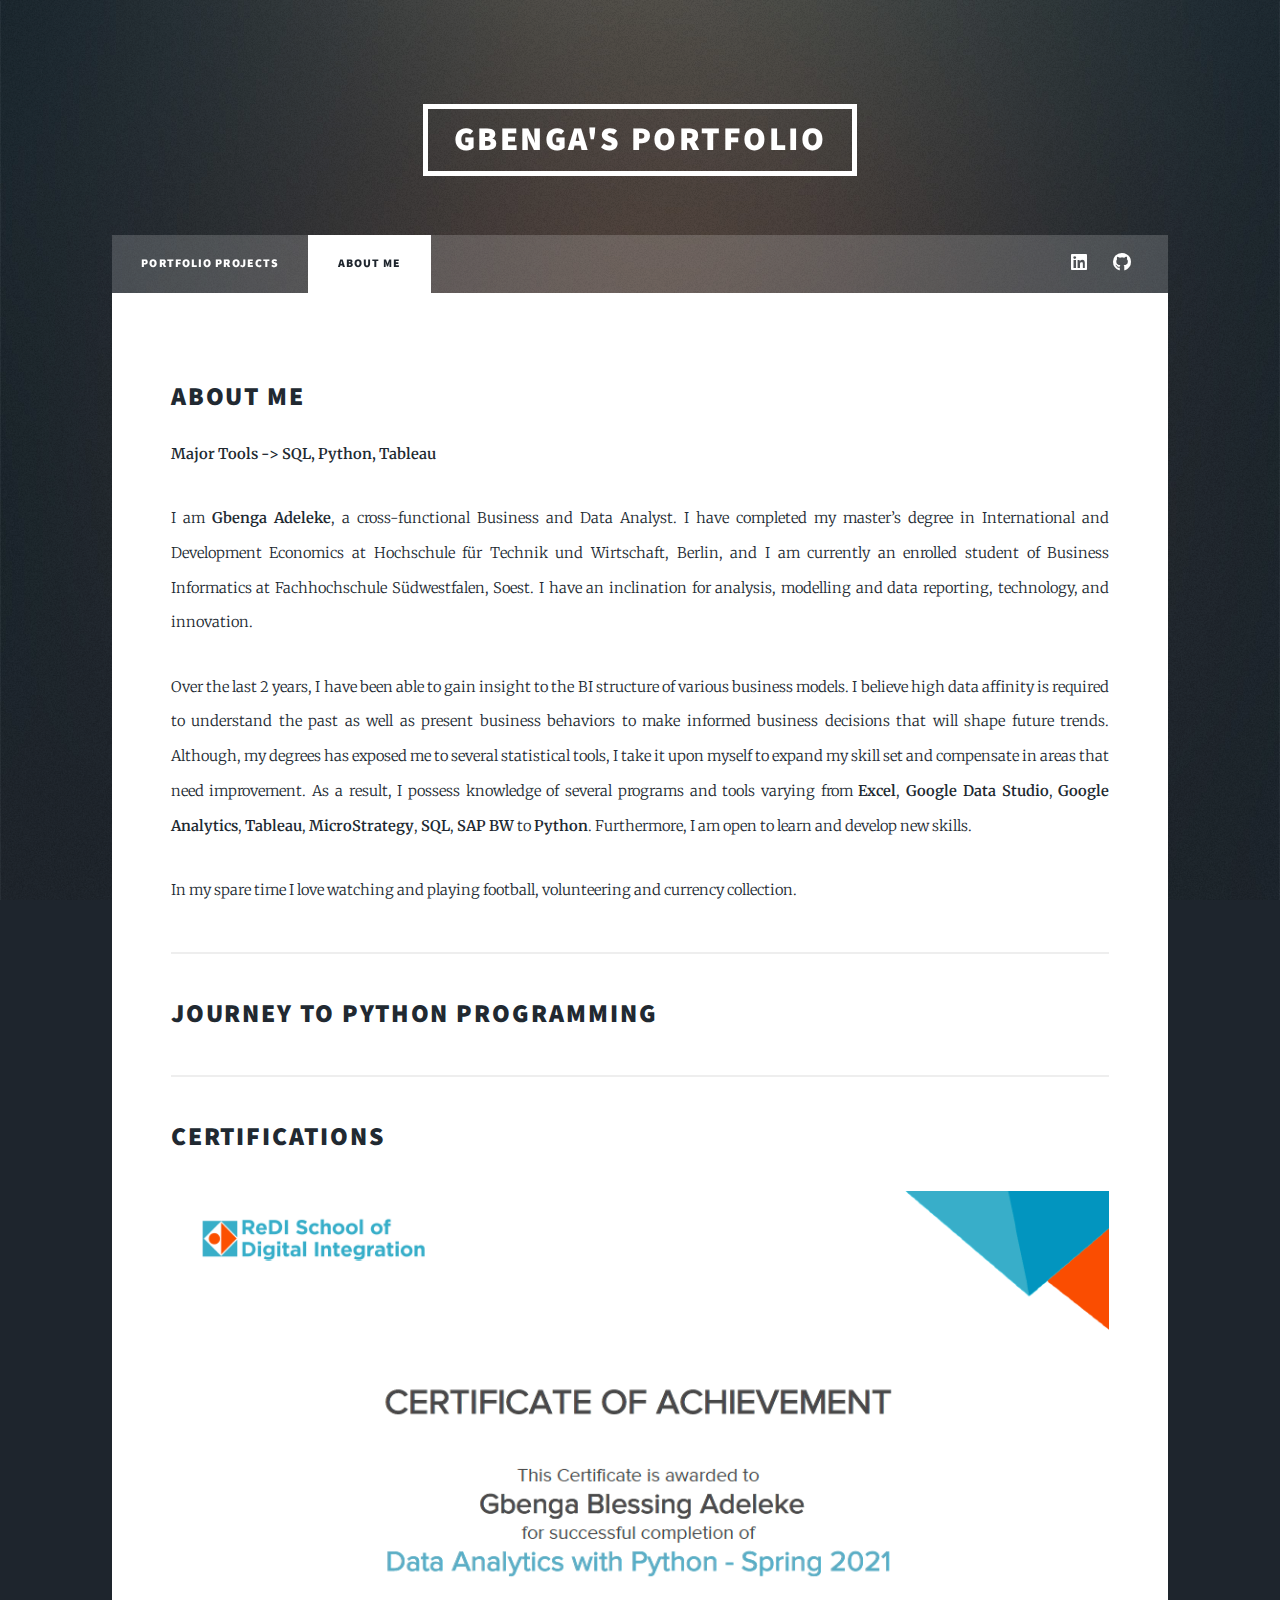
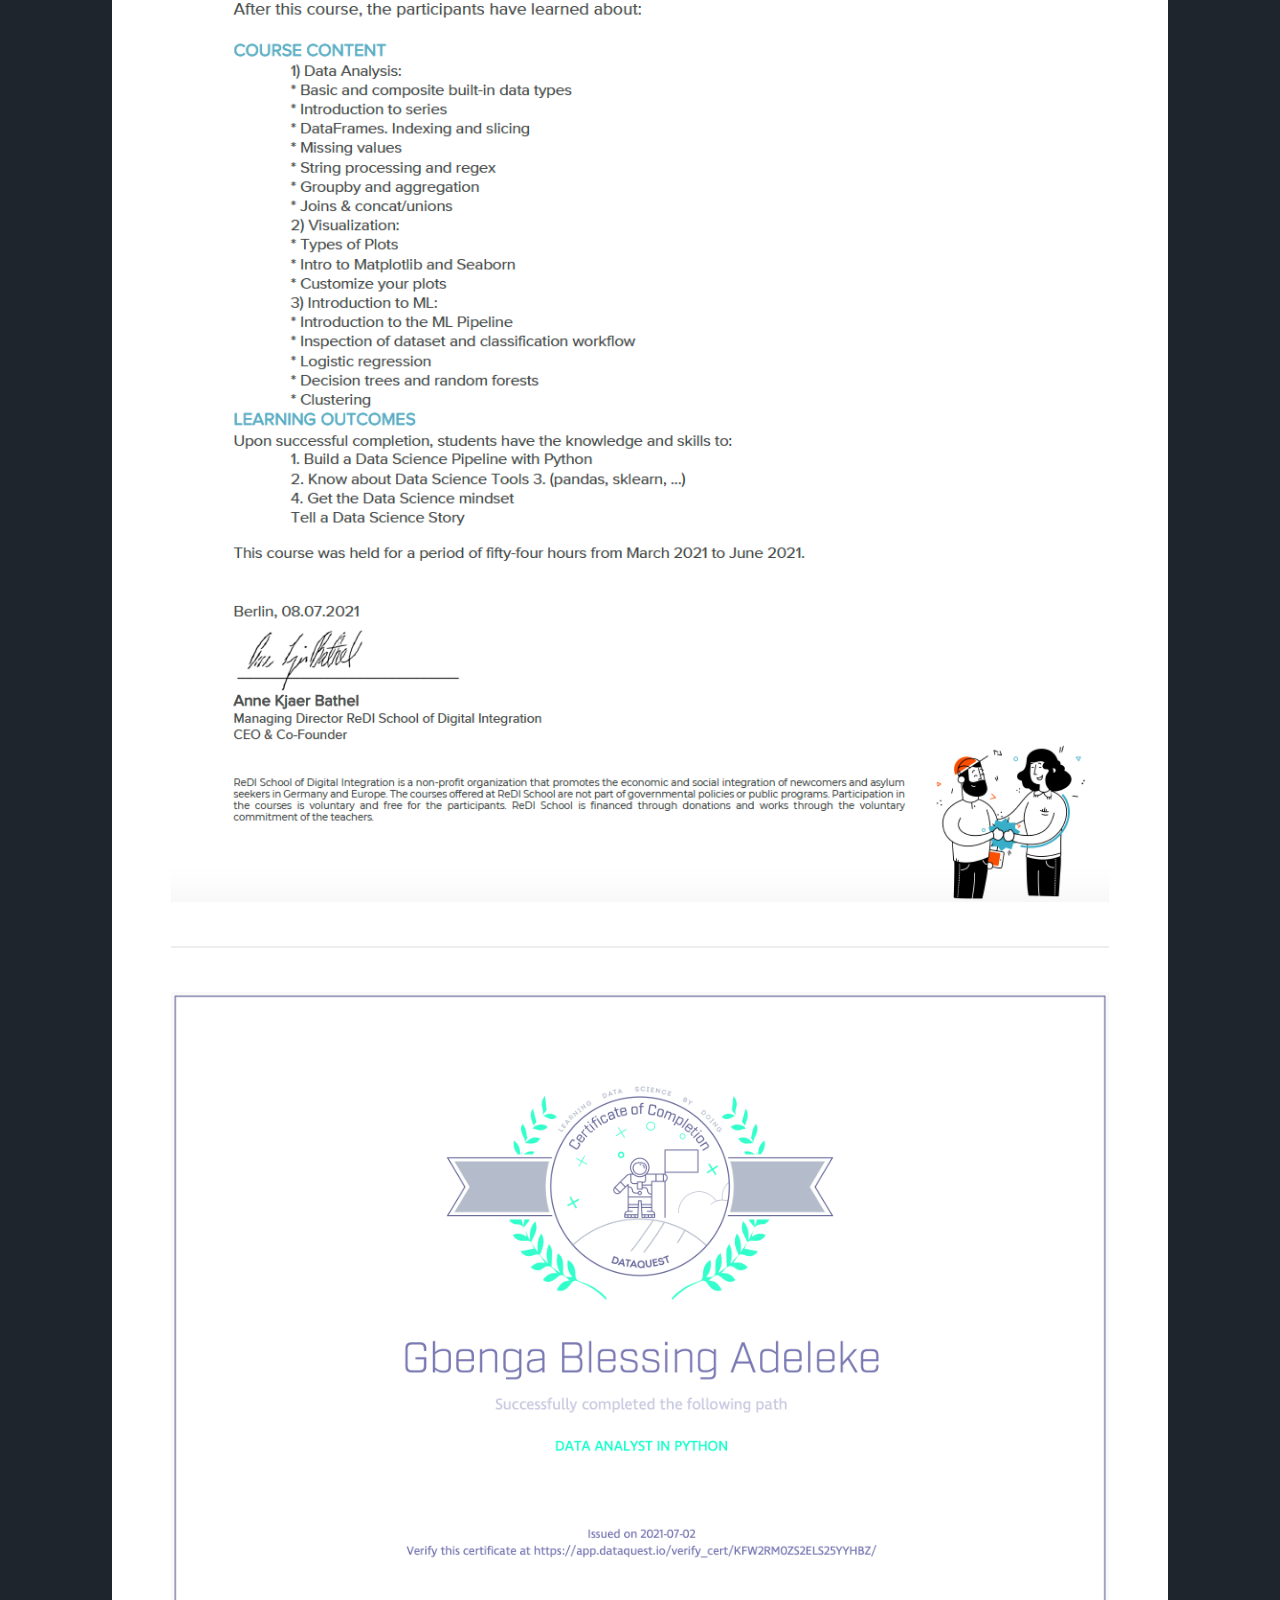
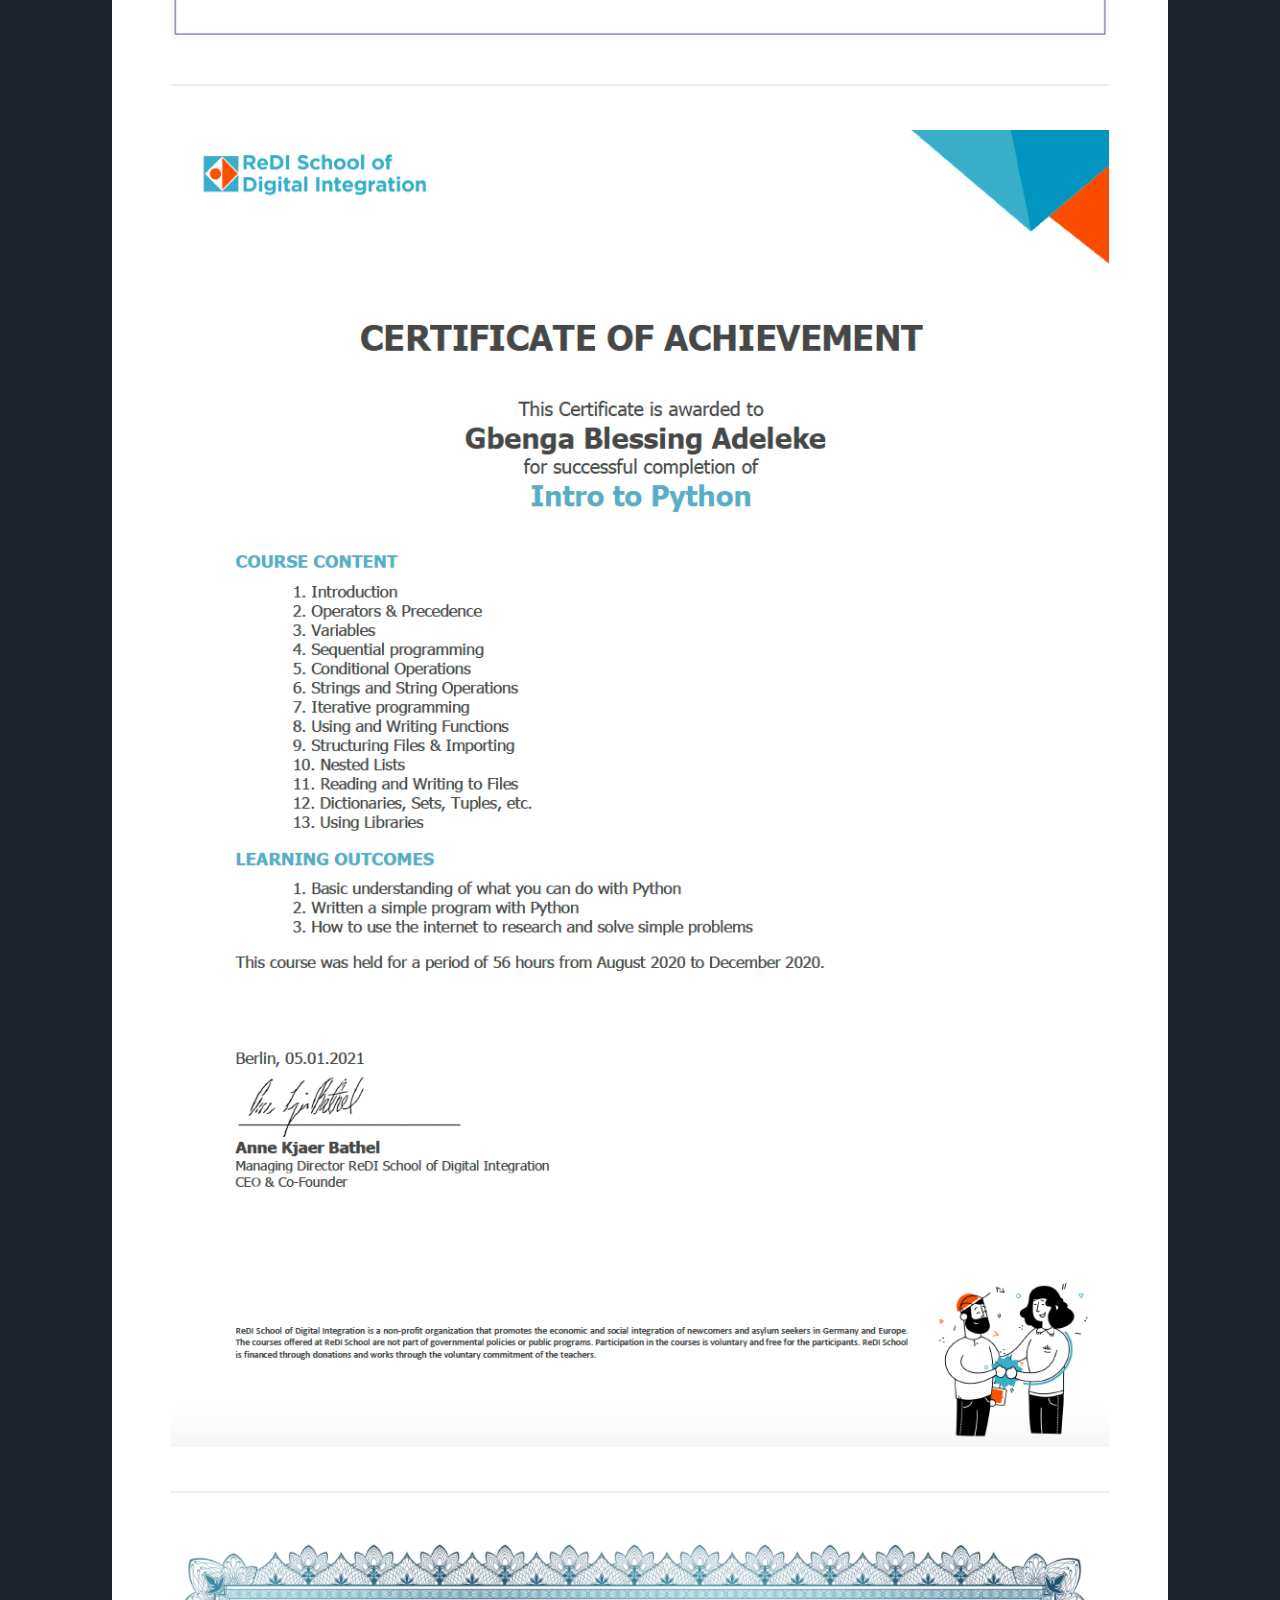
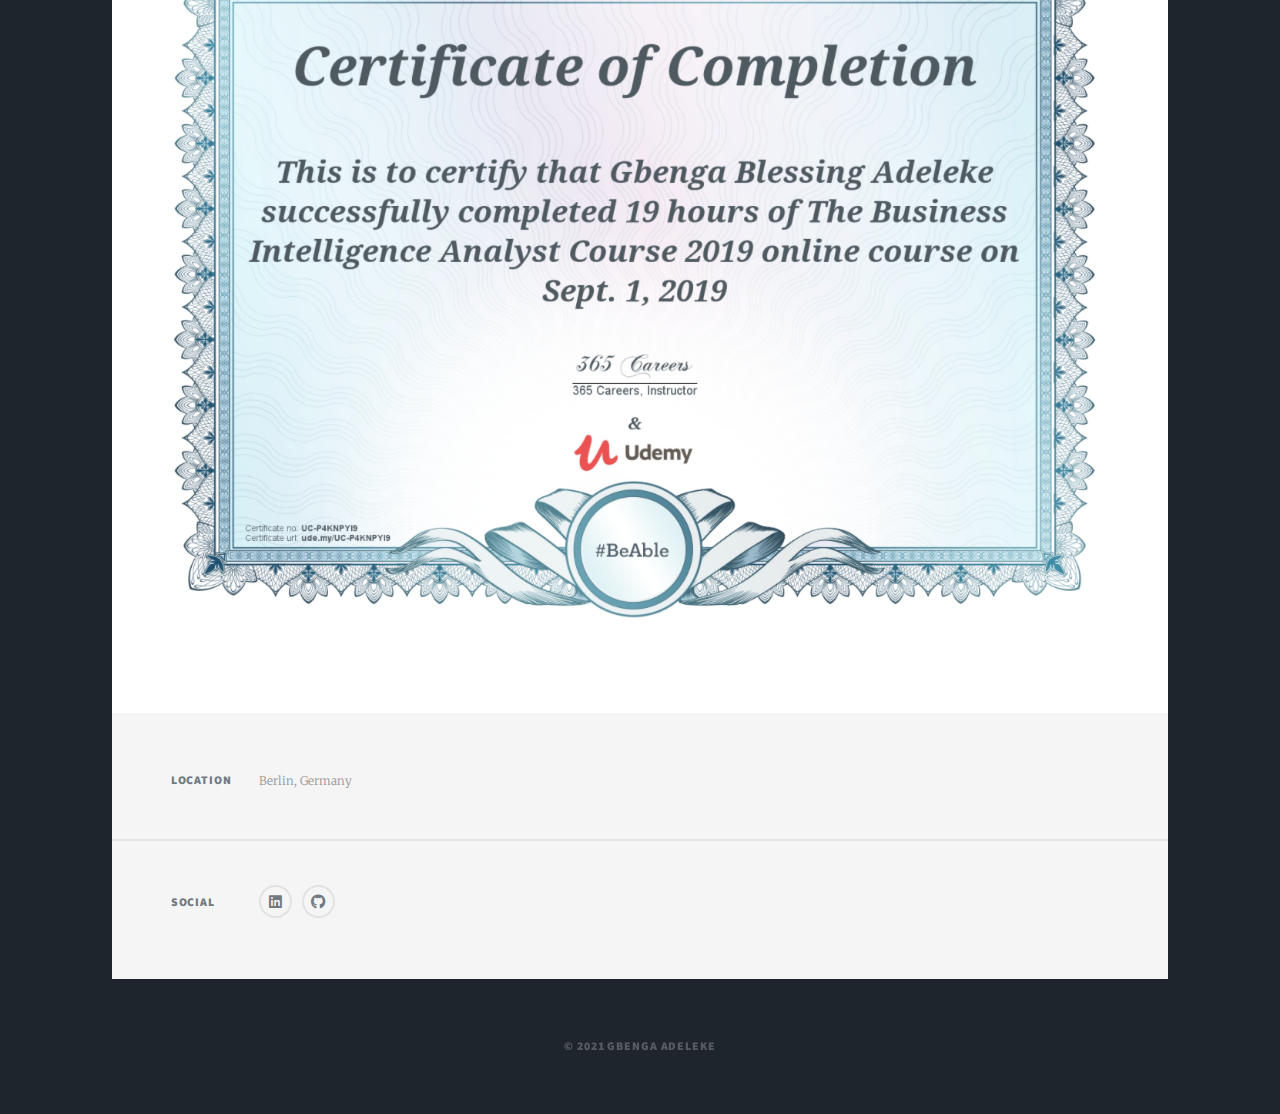
==== commit 02db2b3c: "Update elements.html" ====
--- a/elements.html
+++ b/elements.html
@@ -42,7 +42,7 @@
 								<!-- Text stuff -->
 									<h2>About Me</h2>
 									<p><b>Major Tools -> SQL, Python, Tableau</b></p>
-									<p>I am <b>Gbenga Adeleke</b>, a Business and Data Analytics enthusiast. I have completed my master’s degree in International and Development Economics at Hochschule für Technik und Wirtschaft, Berlin, and I am currently an enrolled student of Business Informatics at Fachhochschule Südwestfalen, Soest. I have an inclination for analysis, modelling and data reporting, technology, and innovation.</p>
+									<p>I am <b>Gbenga Adeleke</b>, a cross-functional Business and Data Analyst. I have completed my master’s degree in International and Development Economics at Hochschule für Technik und Wirtschaft, Berlin, and I am currently an enrolled student of Business Informatics at Fachhochschule Südwestfalen, Soest. I have an inclination for analysis, modelling and data reporting, technology, and innovation.</p>
 									<p>Over the last 2 years, I have been able to gain insight to the BI structure of various business models. I believe high data affinity is required to understand the past as well as present business behaviors to make informed business decisions that will shape future trends. Although, my degrees has exposed me to several statistical tools, I take it upon myself to expand my skill set and compensate in areas that need improvement. As a result, I possess knowledge of several programs and tools varying from <b>Excel</b>, <b>Google Data Studio</b>, <b>Google Analytics</b>, <b>Tableau</b>, <b>MicroStrategy</b>, <b>SQL</b>, <b>SAP BW</b> to <b>Python</b>. Furthermore, I am open to learn and develop new skills.</p>
 									<p>In my spare time I love watching and playing football, volunteering and currency collection.</p>
 									<hr />
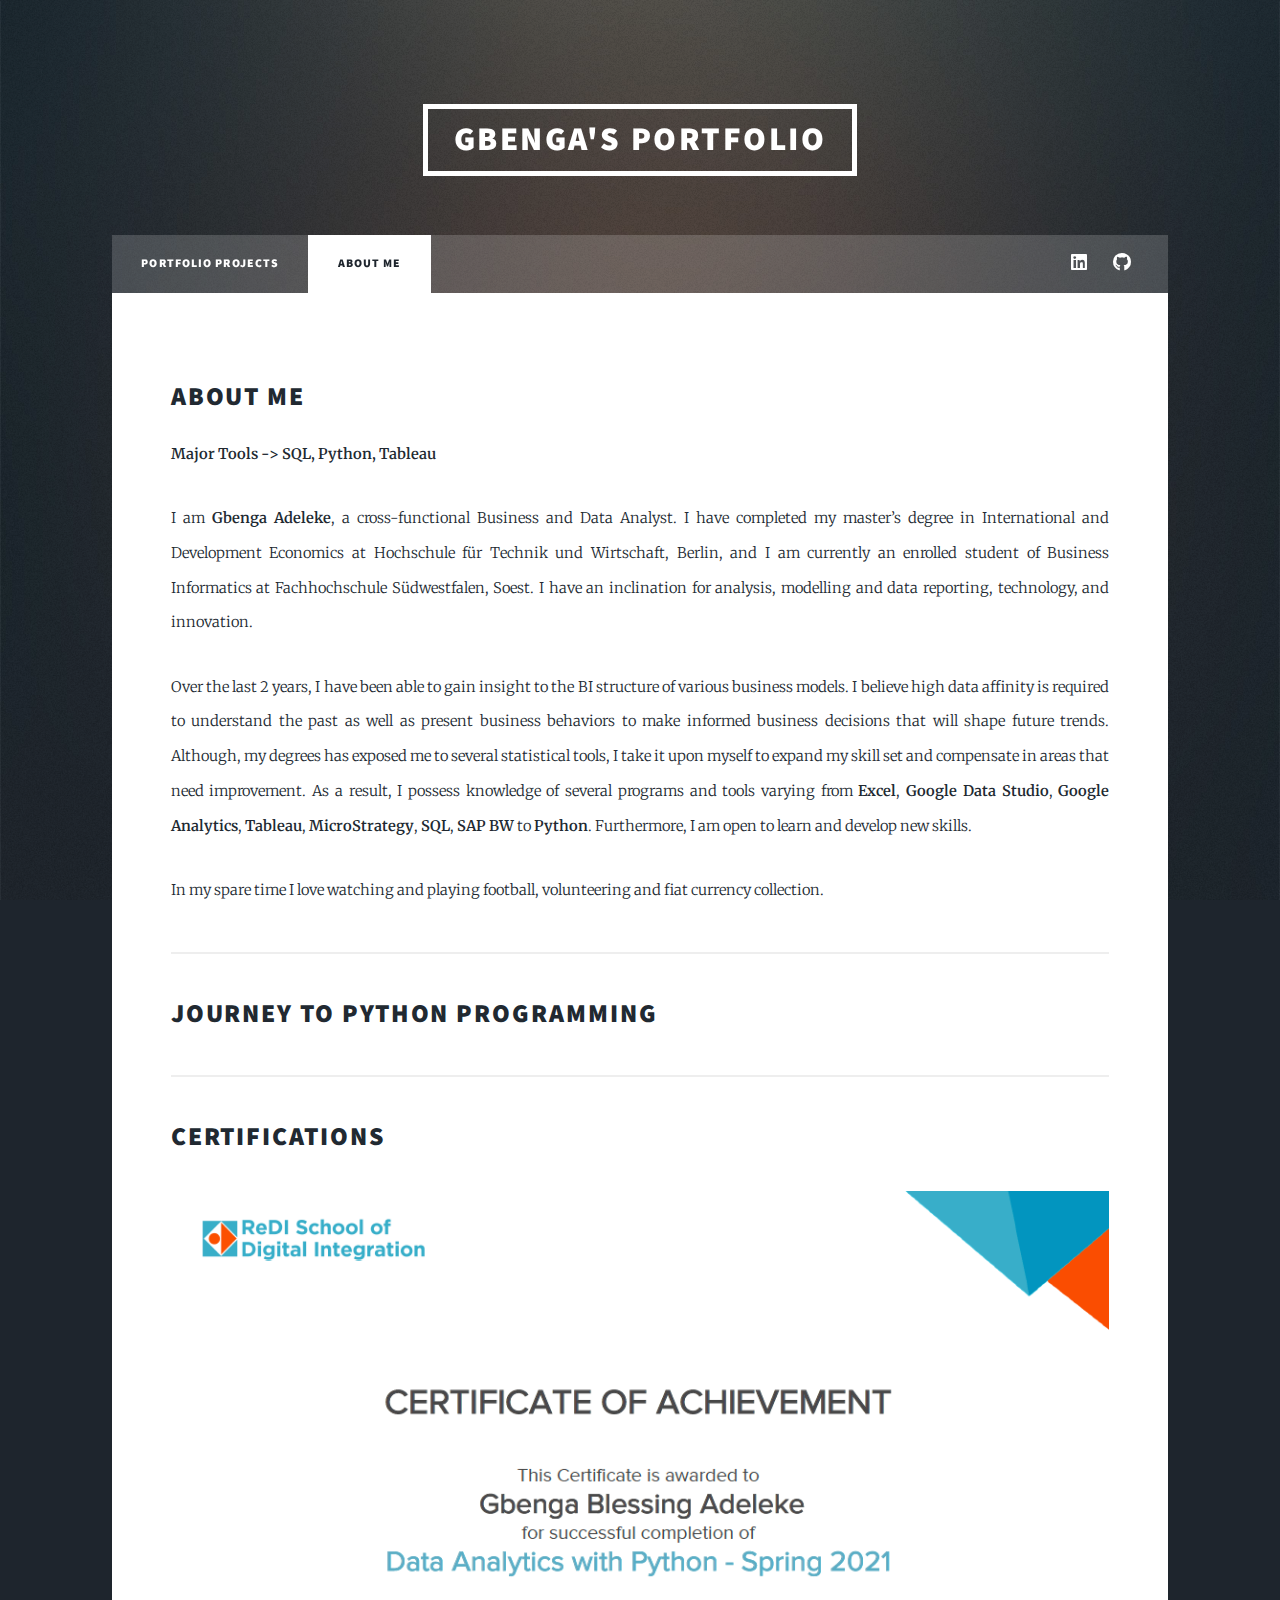
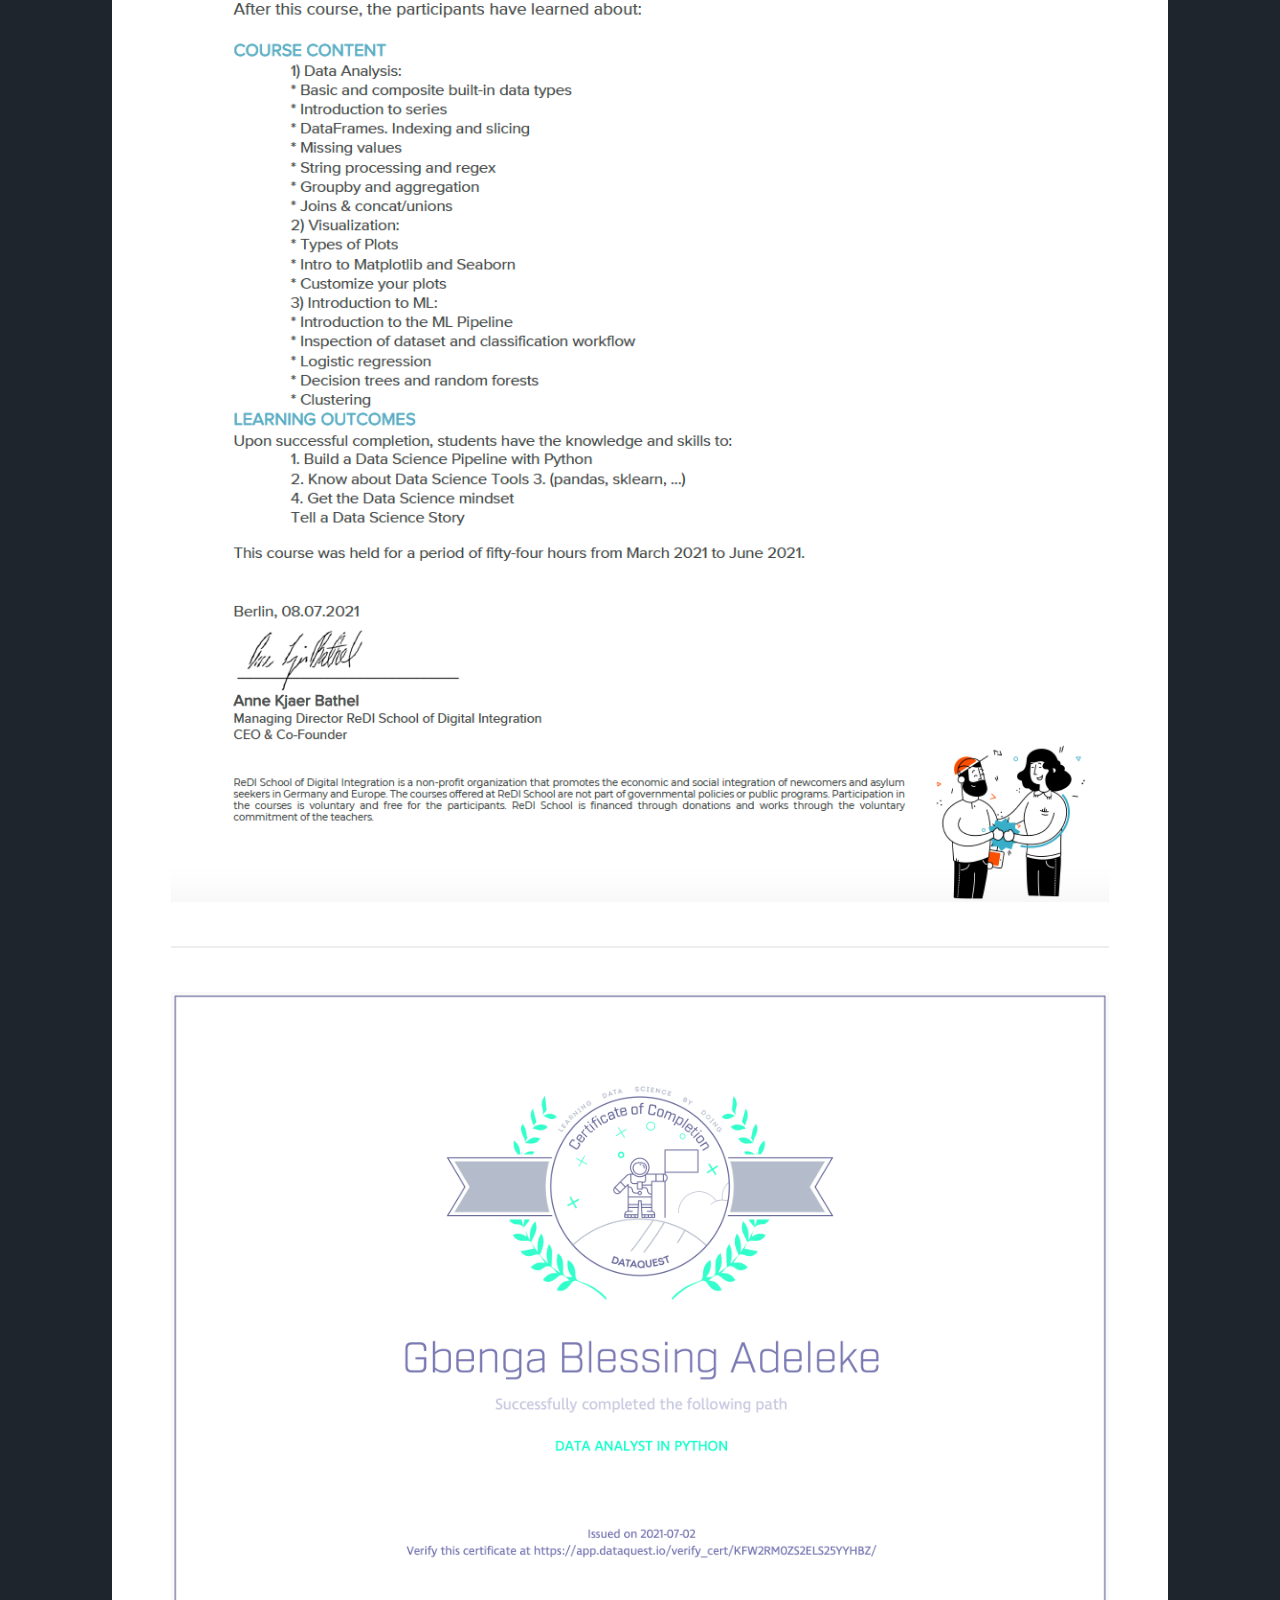
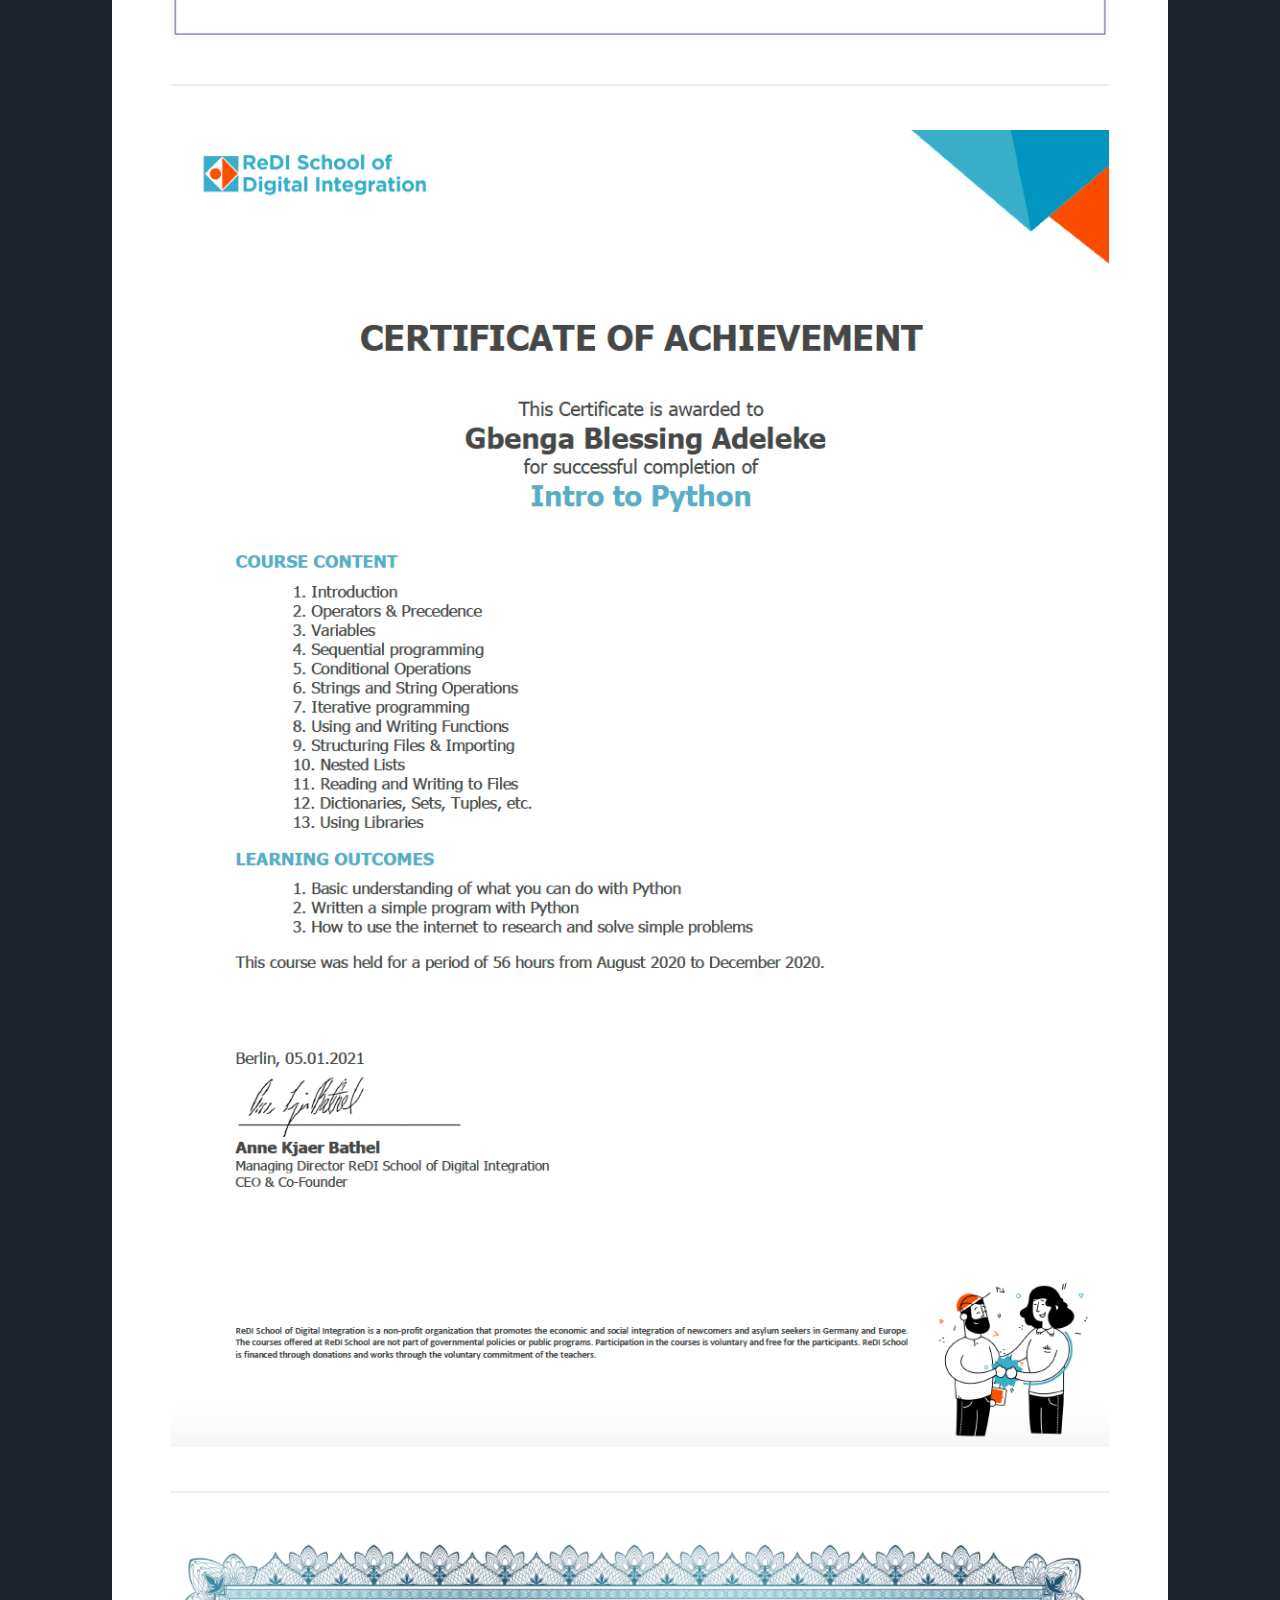
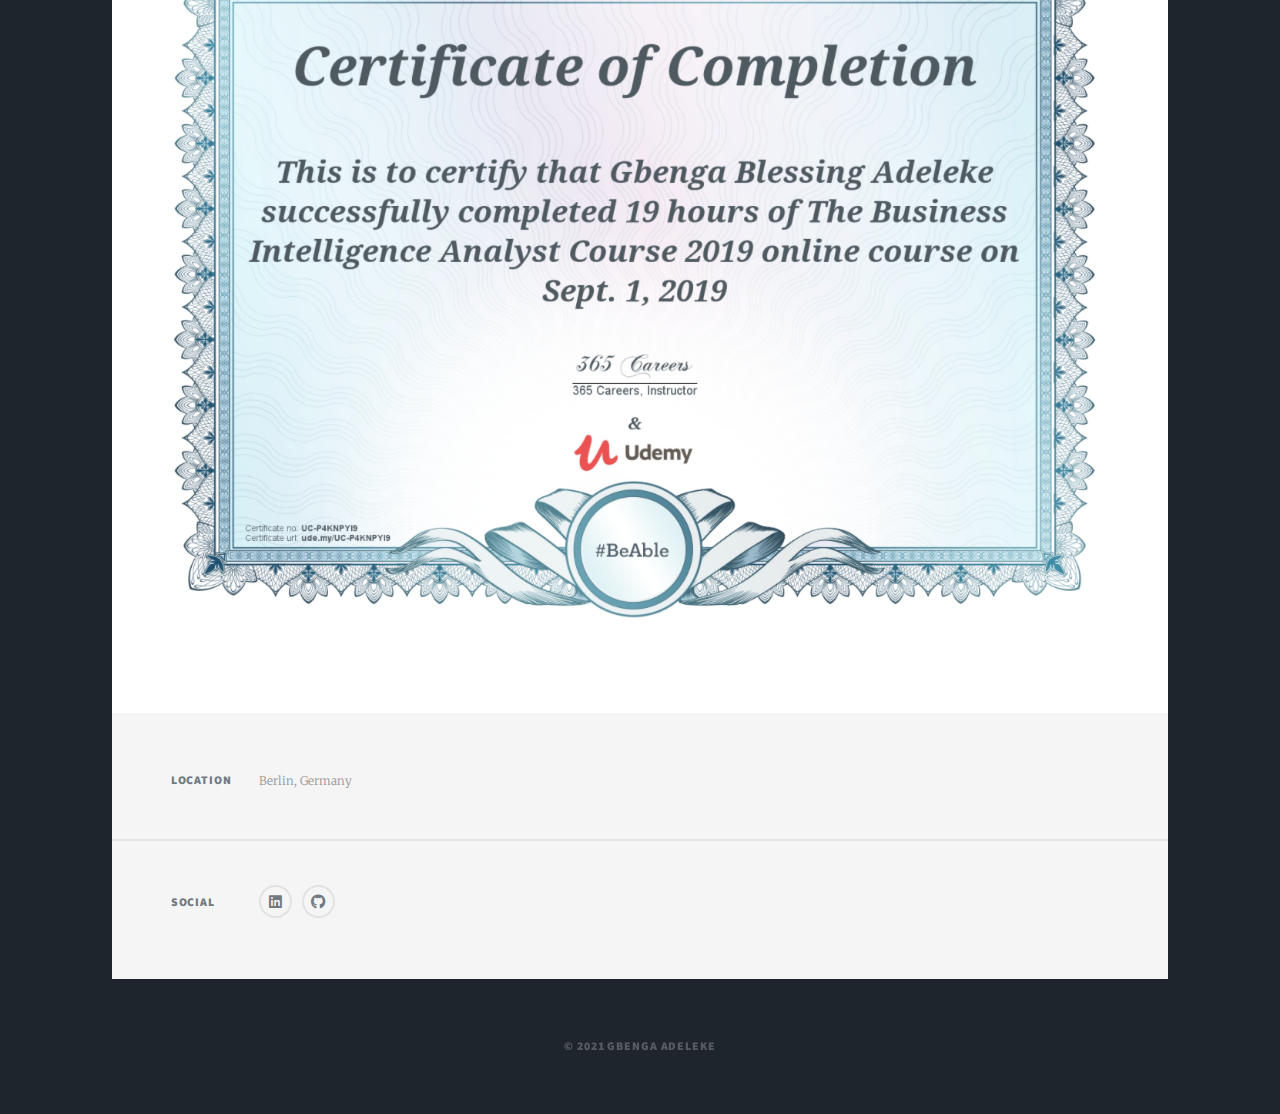
==== commit 8541dde4: "Update elements.html" ====
--- a/elements.html
+++ b/elements.html
@@ -44,7 +44,7 @@
 									<p><b>Major Tools -> SQL, Python, Tableau</b></p>
 									<p>I am <b>Gbenga Adeleke</b>, a cross-functional Business and Data Analyst. I have completed my master’s degree in International and Development Economics at Hochschule für Technik und Wirtschaft, Berlin, and I am currently an enrolled student of Business Informatics at Fachhochschule Südwestfalen, Soest. I have an inclination for analysis, modelling and data reporting, technology, and innovation.</p>
 									<p>Over the last 2 years, I have been able to gain insight to the BI structure of various business models. I believe high data affinity is required to understand the past as well as present business behaviors to make informed business decisions that will shape future trends. Although, my degrees has exposed me to several statistical tools, I take it upon myself to expand my skill set and compensate in areas that need improvement. As a result, I possess knowledge of several programs and tools varying from <b>Excel</b>, <b>Google Data Studio</b>, <b>Google Analytics</b>, <b>Tableau</b>, <b>MicroStrategy</b>, <b>SQL</b>, <b>SAP BW</b> to <b>Python</b>. Furthermore, I am open to learn and develop new skills.</p>
-									<p>In my spare time I love watching and playing football, volunteering and currency collection.</p>
+									<p>In my spare time I love watching and playing football, volunteering and fiat currency collection.</p>
 									<hr />
 								
 									<h2><a href="https://drive.google.com/file/d/1OD9Ype9HSGAbLcI2Hs6OJTnibEJR-MEe/view?usp=sharing" target="_blank">Journey to Python Programming</a></h2>
